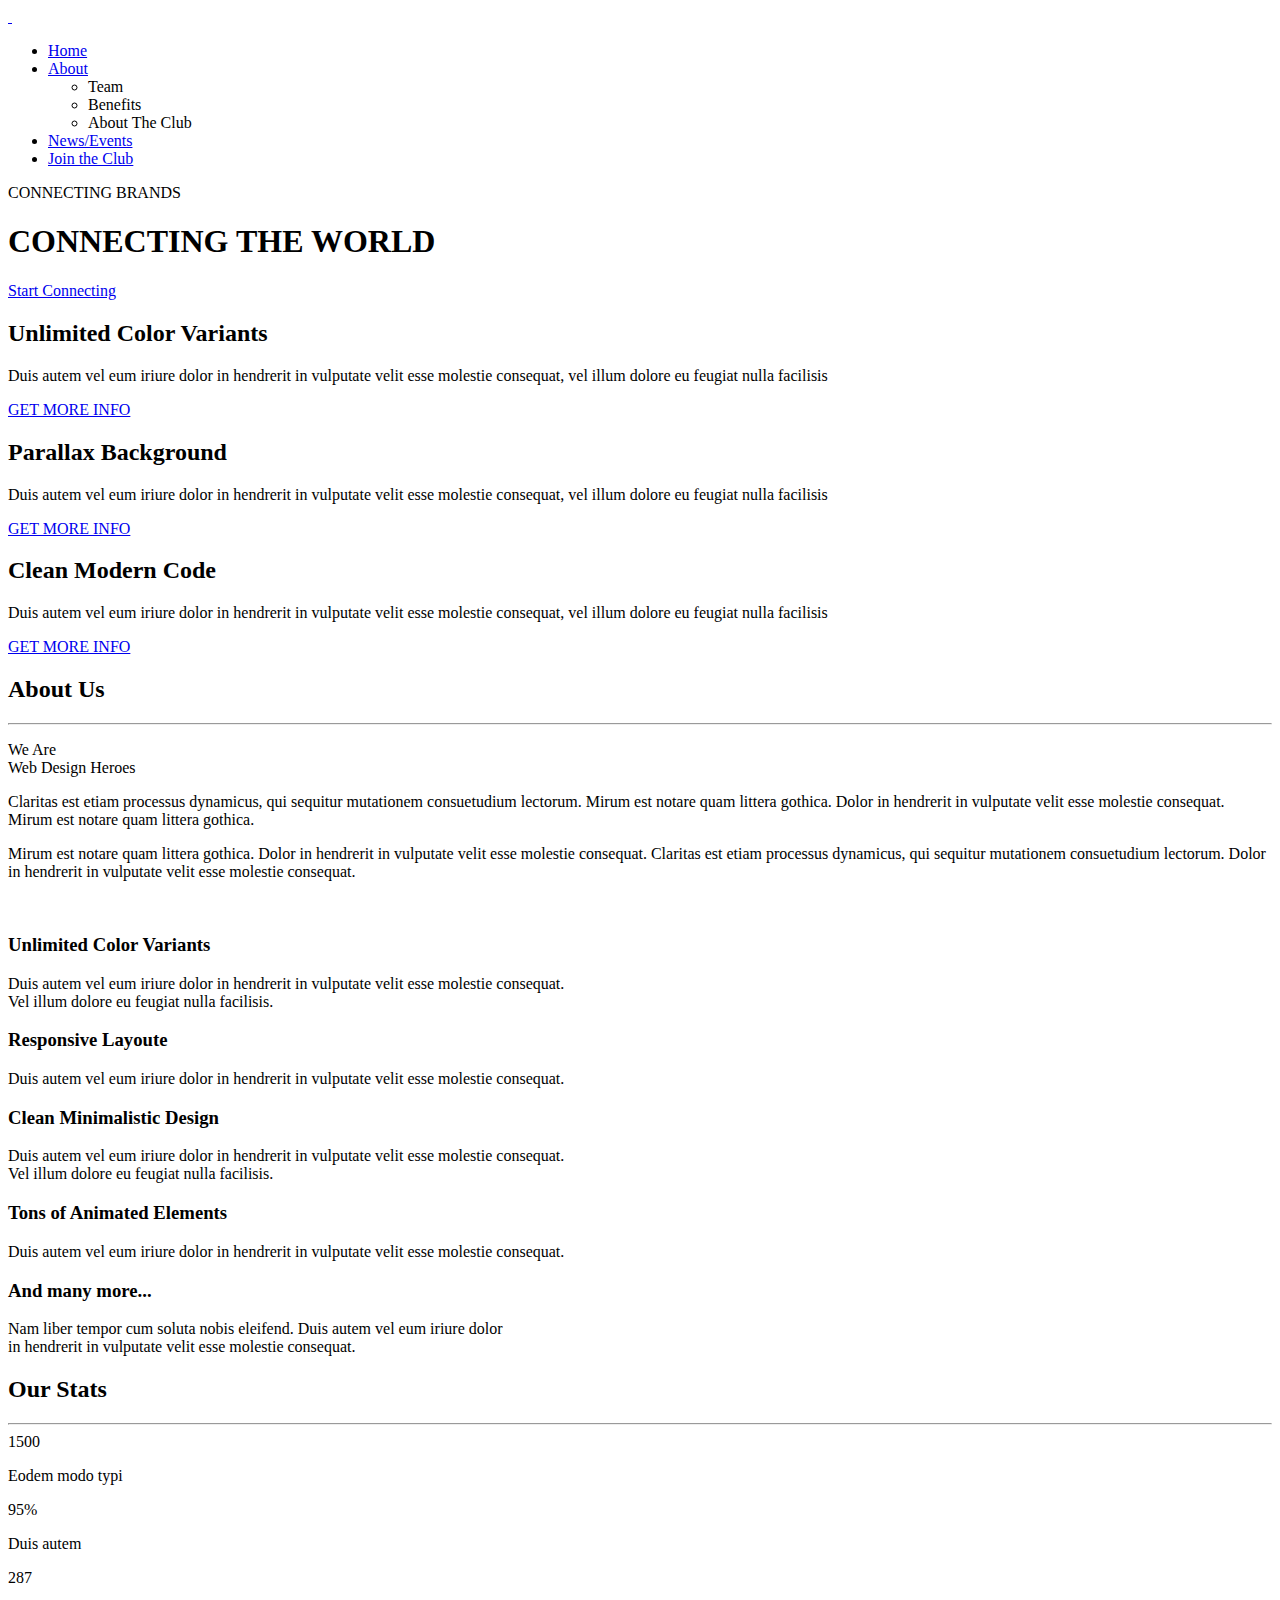
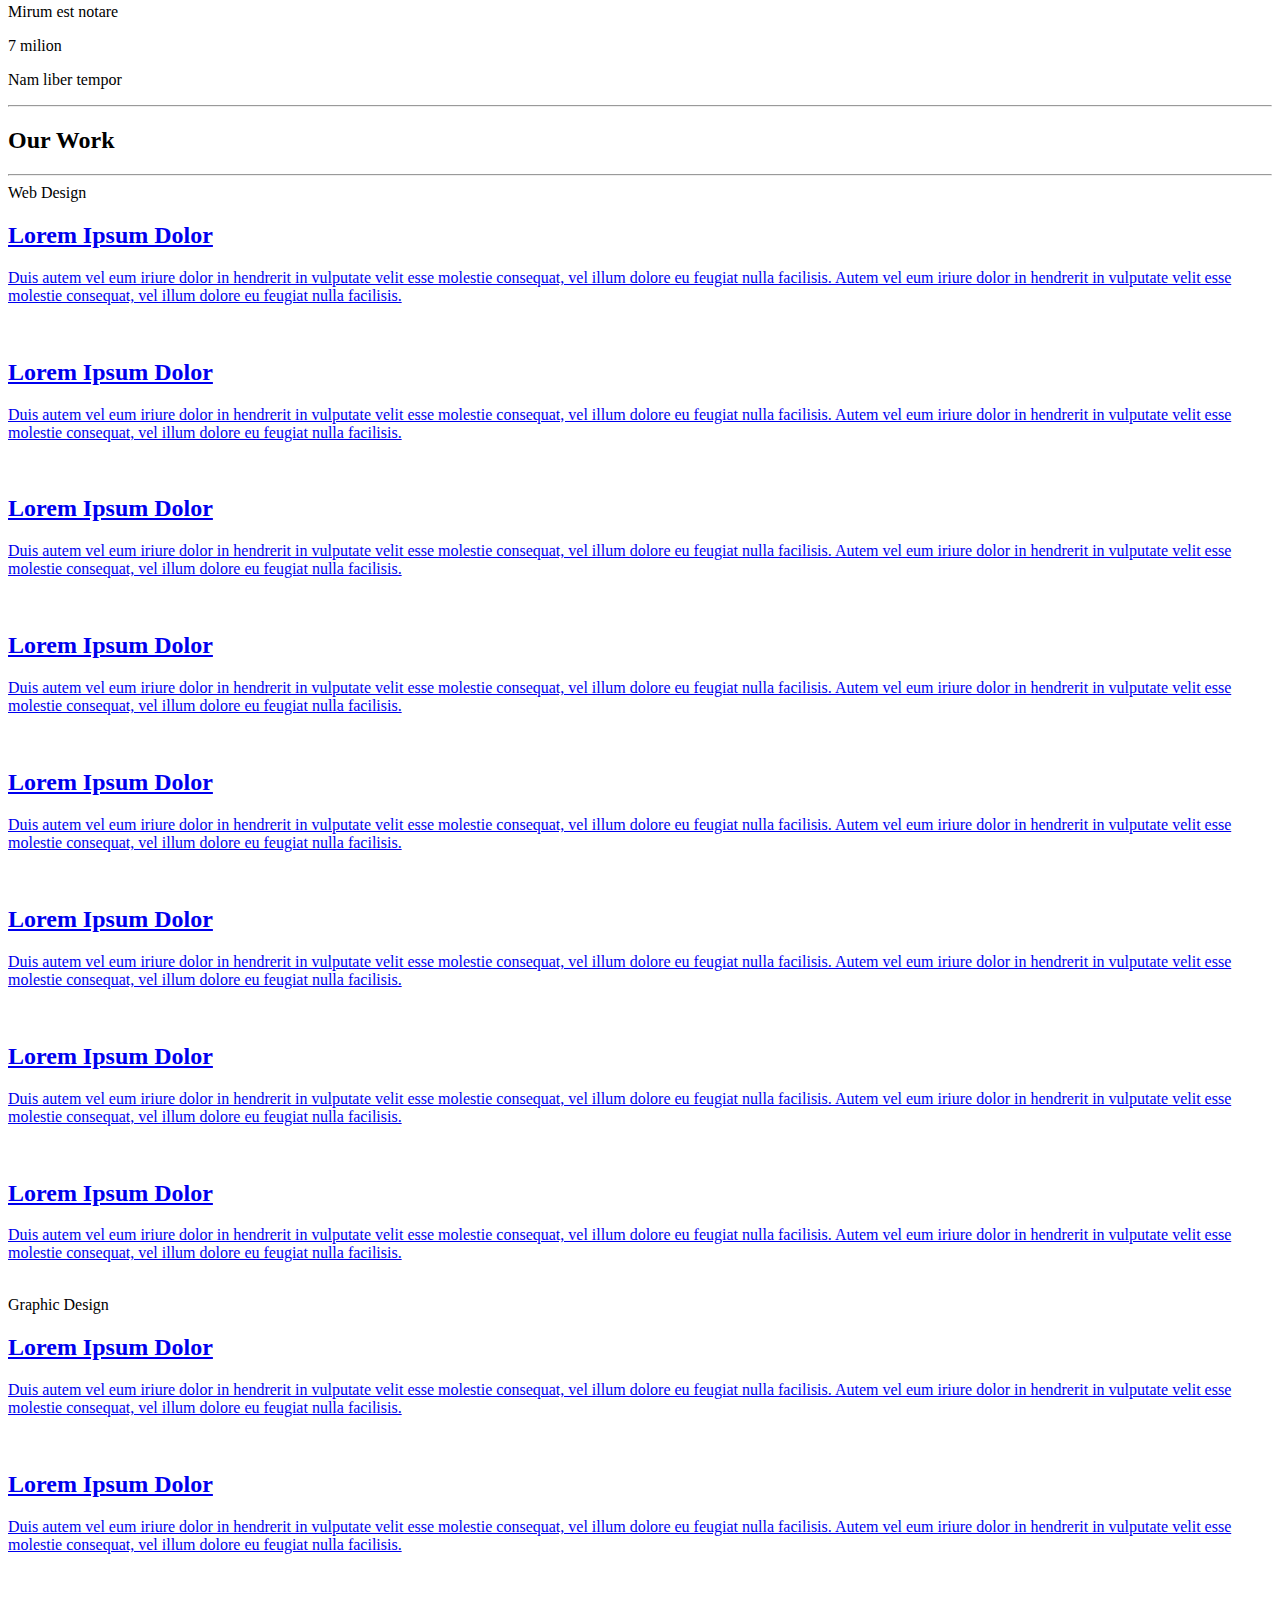
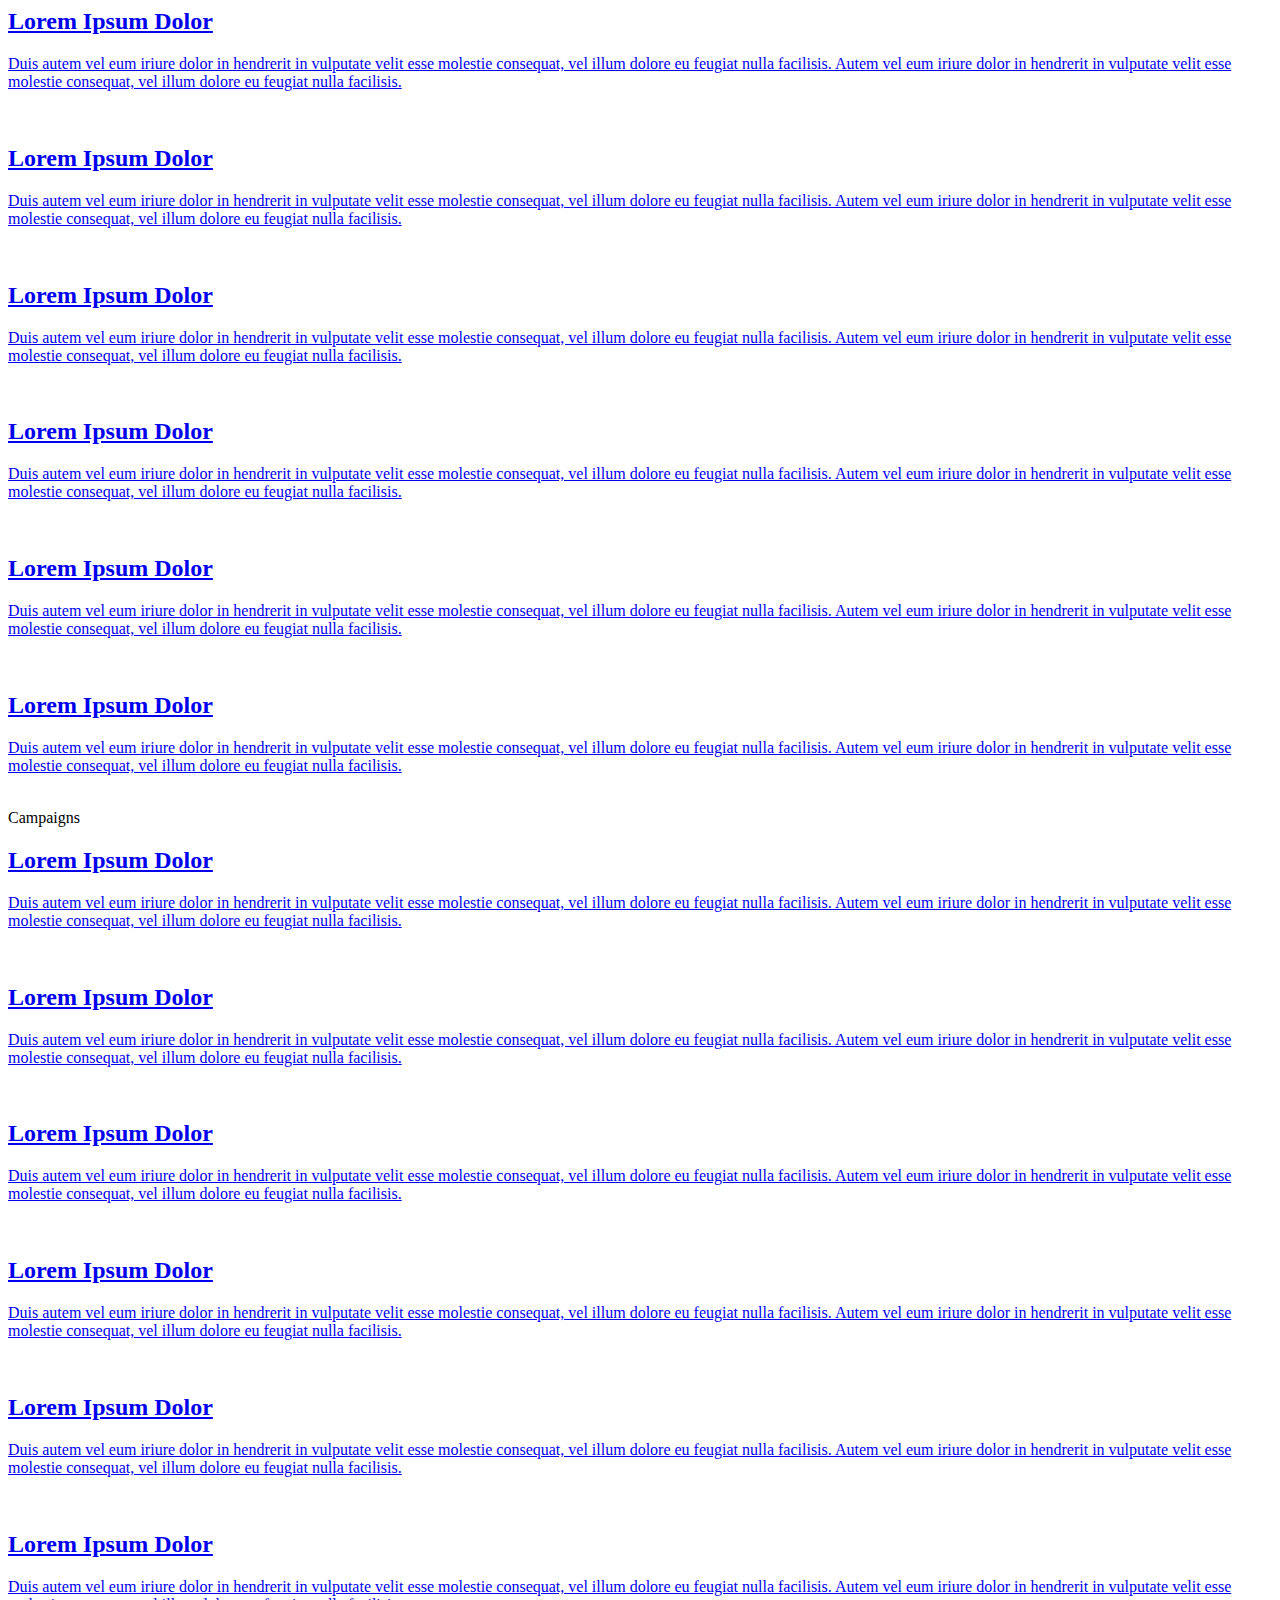
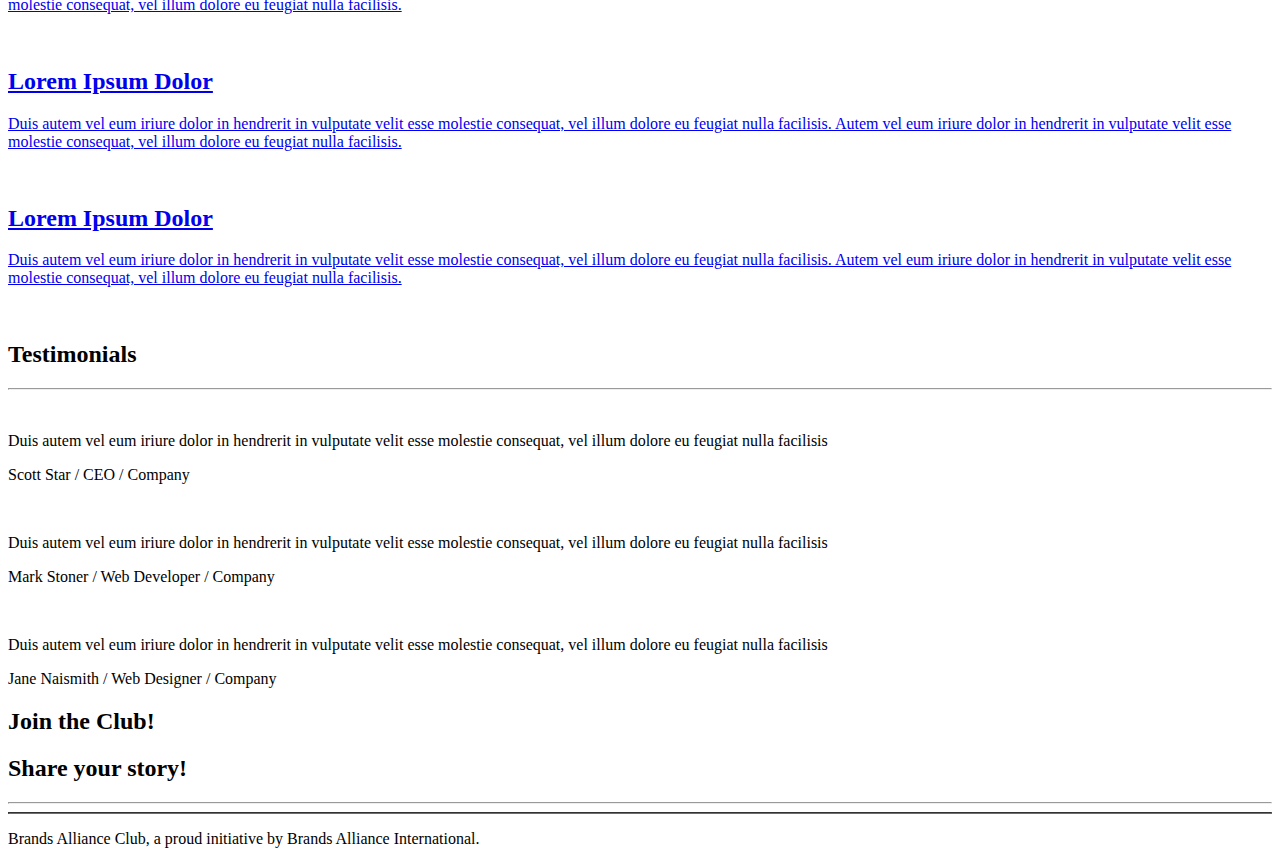
==== index.html @ 63548507 "Update title name in index.html" ====
<!DOCTYPE html>
<html lang="en-US">
  <head>
    <meta charset="UTF-8">
    <meta name="viewport" content="width=device-width, initial-scale=1.0" />
    <title>Brands Alliance Club</title>
    <link rel="stylesheet" href="css/components.css">
    <link rel="stylesheet" href="css/icons.css">
    <link rel="stylesheet" href="css/responsee.css">
    <link rel="stylesheet" href="owl-carousel/owl.carousel.css">
    <link rel="stylesheet" href="owl-carousel/owl.theme.css">     
    <link rel="stylesheet" href="css/template-style.css">
    <link href='https://fonts.googleapis.com/css?family=Playfair+Display&subset=latin,latin-ext' rel='stylesheet' type='text/css'>
    <link href='https://fonts.googleapis.com/css?family=Open+Sans:400,300,700,800&subset=latin,latin-ext' rel='stylesheet' type='text/css'>
    <script type="text/javascript" src="js/jquery-1.8.3.min.js"></script>
    <script type="text/javascript" src="js/jquery-ui.min.js"></script>      
  </head>
  
  <body class="size-1140">
    <!-- HEADER -->
    <header role="banner" class="position-absolute">    
      <!-- Top Navigation -->
      <nav class="background-transparent background-transparent-hightlight full-width sticky">
        <div class="s-12 l-2">
          <a href="index.html" class="logo">
            <!-- Logo White Version -->
            <img class="logo-white" src="img/logo.png" alt="">
            <!-- Logo Dark Version -->
            <img class="logo-dark" src="img/logo-dark.png" alt="">
          </a>
        </div>
        <div class="top-nav s-12 l-10">
          <p class="nav-text"></p>
          <ul class="right chevron">
            <li><a href="index.html">Home</a></li>
            <li><a href="about.html">About</a>
              <ul>
                <li><a>Team</a></li>
                <li><a>Benefits</a></li>
                <li><a>About The Club</a></li>
              </ul>
            </li>
            <li><a href="gallery.html">News/Events</a></li>
            <li><a href="index.html#my-footer">Join the Club</a></li>
          </ul>
        </div>
      </nav>
    </header>
    
    <!-- MAIN -->
    <main role="main">    
      <!-- Main Header -->
      <article> 
        <header class="section background-dark text-center">
          <div class="margin-top-bottom-80">
            <!-- Title -->
            <div class="s-12 m-12 l-3 center"><p class="text-center text-white text-size-14 margin-bottom-10">CONNECTING BRANDS</p></div>
            <h1 class="text-white margin-bottom-30 text-size-60 text-m-size-30 text-line-height-1">CONNECTING THE WORLD</h1>
            <div class="line">
              <div class="s-12 m-12 l-3 center">
                <a class="button button-white-stroke s-12" href="/">Start Connecting</a>
              </div>       
            </div>  
          </div>
        </header>
      </article>
      
      <!-- Section 1 -->
      <section class="section-small-padding background-white text-center"> 
        <div class="line">
          <div class="margin">
            <div class="s-12 m-12 l-4 margin-m-bottom">
              <div class="padding-2x block-bordered">
                <i class="icon-sli-shield icon3x text-dark center margin-bottom-30"></i>
                <h2 class="text-thin">Unlimited Color Variants</h2>
                <p class="margin-bottom-30">Duis autem vel eum iriure dolor in hendrerit in vulputate velit esse molestie consequat, vel illum dolore eu feugiat nulla facilisis</p>
                <a class="button button-dark-stroke text-size-12" href="/">GET MORE INFO</a>
              </div>
            </div>
            <div class="s-12 m-12 l-4 margin-m-bottom">
              <div class="padding-2x block-bordered">
                <i class="icon-sli-umbrella icon3x text-dark center margin-bottom-30"></i>
                <h2 class="text-thin">Parallax Background</h2>
                <p class="margin-bottom-30">Duis autem vel eum iriure dolor in hendrerit in vulputate velit esse molestie consequat, vel illum dolore eu feugiat nulla facilisis</p>
                <a class="button button-dark-stroke text-size-12" href="/">GET MORE INFO</a>
              </div>
            </div>
            <div class="s-12 m-12 l-4 margin-m-bottom">
              <div class="padding-2x block-bordered">
                <i class="icon-sli-home icon3x text-dark center margin-bottom-30"></i>
                <h2 class="text-thin">Clean Modern Code</h2>
                <p class="margin-bottom-30">Duis autem vel eum iriure dolor in hendrerit in vulputate velit esse molestie consequat, vel illum dolore eu feugiat nulla facilisis</p>
                <a class="button button-dark-stroke text-size-12" href="/">GET MORE INFO</a>
              </div>
            </div>
          </div>
        </div>
      </section>
      
      <!-- Section 1 -->
      <section class="section">
        <div class="line">
          <h2 class="text-size-50 text-center">About Us</h2>
          <hr class="break-small background-primary break-center">
        </div>
        <div class="line">
          <div class="margin">  
            <div class="s-12 m-12 l-2">
              <p class="h1 text-size-30 margin-m-bottom-30 text-primary text-line-height-1 text-right">We Are<br> Web Design Heroes</p>
            </div>
            <div class="s-12 m-12 l-5">
              <p class="text-size-14 margin-m-bottom-30 text-dark">Claritas est etiam processus dynamicus, qui sequitur mutationem consuetudium lectorum. Mirum est notare quam littera gothica. Dolor in hendrerit in vulputate velit esse molestie consequat. Mirum est notare quam littera gothica. </p>
            </div>
            <div class="s-12 m-12 l-5">
              <p class="text-size-14 text-dark">Mirum est notare quam littera gothica. Dolor in hendrerit in vulputate velit esse molestie consequat. Claritas est etiam processus dynamicus, qui sequitur mutationem consuetudium lectorum. Dolor in hendrerit in vulputate velit esse molestie consequat.</p>
            </div>
          </div>
        </div>    
      </section>
      
      <!-- Section 2 -->
      <section class="full-width">
        <div class="s-12 m-12 l-6">  
          <img src="img/img-12.jpg" alt="">
        </div>
        <div class="s-12 m-12 l-6">
          <div class="padding-2x">
            <div class="line">
              <div class="float-left">
                <i class="icon-sli-drop icon3x text-dark"></i>
              </div>
              <div class="margin-left-60 margin-bottom-30">
                <h3 class="text-size-25 margin-bottom-0">Unlimited Color Variants</h3>
                <p class="text-dark">Duis autem vel eum iriure dolor in hendrerit in vulputate velit esse molestie consequat.<br> Vel illum dolore eu feugiat nulla facilisis.</p>            
              </div>
            </div>
            
            <div class="line">
              <div class="float-left">
                <i class="icon-sli-screen-smartphone icon3x text-dark"></i>
              </div>
              <div class="margin-left-60 margin-bottom-30">
                <h3 class="text-size-25 margin-bottom-0">Responsive Layoute</h3>
                <p class="text-dark">Duis autem vel eum iriure dolor in hendrerit in vulputate velit esse molestie consequat.</p>            
              </div>
            </div>
            
            <div class="line">
              <div class="float-left">
                <i class="icon-sli-heart icon3x text-dark"></i>
              </div>
              <div class="margin-left-60 margin-bottom-30">
                <h3 class="text-size-25 margin-bottom-0">Clean Minimalistic Design</h3>
                <p>Duis autem vel eum iriure dolor in hendrerit in vulputate velit esse molestie consequat.<br> Vel illum dolore eu feugiat nulla facilisis.</p>            
              </div>
            </div>
            
            <div class="line">
              <div class="float-left">
                <i class="icon-sli-chart icon3x text-dark"></i>
              </div>
              <div class="margin-left-60 margin-bottom-30">
                <h3 class="text-size-25 margin-bottom-0">Tons of Animated Elements</h3>
                <p>Duis autem vel eum iriure dolor in hendrerit in vulputate velit esse molestie consequat.</p>            
              </div>
            </div>
            
            <div class="line">
              <div class="float-left">
                <i class="icon-sli-globe-alt icon3x text-dark"></i>
              </div>
              <div class="margin-left-60">
                <h3 class="text-size-25 margin-bottom-0">And many more...</h3>
                <p class="text-dark">Nam liber tempor cum soluta nobis eleifend. Duis autem vel eum iriure dolor<br> in hendrerit in vulputate velit esse molestie consequat.</p>            
              </div>
            </div> 
          </div>
        </div>
      </section>
      
      <!-- Section 3 -->
      <section class="section background-white" >  
        <div class="line">
          <h2 class="text-size-50 text-center">Our Stats</h2>
          <hr class="break-small background-primary break-center">
          <div class="margin margin-top-bottom-50">
            <div class="s-12 m-12 l-3">
              <div class="block">
                <div class="count-to">
                  <span class="timer h1 text-size-50">1500</span>
                  <p class="h1 text-size-20 margin-top-10 text-dark text-thin">Eodem modo typi</p> 
                </div>
              </div>
            </div>
            <div class="s-12 m-12 l-3">
              <div class="block">
                <div class="count-to">
                  <span class="timer h1 text-size-50">95%</span>
                  <p class="h1 text-size-20 margin-top-10 text-dark text-thin">Duis autem</p> 
                </div>
              </div>
            </div>
            <div class="s-12 m-12 l-3">
              <div class="block">
                <div class="count-to">
                  <span class="timer h1 text-size-50">287</span>
                  <p class="h1 text-size-20 margin-top-10 text-dark text-thin">Mirum est notare</p> 
                </div>
              </div>
            </div>
            <div class="s-12 m-12 l-3">
              <div class="block">
                <div class="count-to">
                  <span class="timer h1 text-size-50">7 milion</span>
                  <p class="h1 text-size-20 margin-top-10 text-dark text-thin">Nam liber tempor</p> 
                </div>
              </div>
            </div> 
          </div>
        </div>
      </section>
      
      <hr class="break margin-top-bottom-0">
      
      <!-- Section 4 -->
      <section class="section-top-padding full-width">
        <h2 class="text-size-50 text-center">Our Work</h2>
        <hr class="break-small background-primary break-center"> 
        <div class="tabs background-primary-hightlight">
            <div class="tab-item tab-active">
              <a class="tab-label active-btn">Web Design</a>
              <div class="tab-content lightbox-gallery">
                <div class="s-12 m-6 l-3">
                  <a class="image-with-hover-overlay image-hover-zoom" href="#">
                    <div class="image-hover-overlay background-primary"> 
                      <div class="image-hover-overlay-content text-center padding-2x">
                        <h2 class="text-thin">Lorem Ipsum Dolor</h2> 
                        <p>Duis autem vel eum iriure dolor in hendrerit in vulputate velit esse molestie consequat, vel illum dolore eu feugiat nulla facilisis. Autem vel eum iriure dolor in hendrerit in vulputate velit esse molestie consequat, vel illum dolore eu feugiat nulla facilisis.</p> 
                      </div> 
                    </div> 
                    <img src="img/portfolio/thumb-02.jpg" alt="" title="Portfolio Image 1" />
                  </a>	
                </div>
                <div class="s-12 m-6 l-3">
                  <a class="image-with-hover-overlay image-hover-zoom" href="#">
                    <div class="image-hover-overlay background-primary"> 
                      <div class="image-hover-overlay-content text-center padding-2x">
                        <h2 class="text-thin">Lorem Ipsum Dolor</h2> 
                        <p>Duis autem vel eum iriure dolor in hendrerit in vulputate velit esse molestie consequat, vel illum dolore eu feugiat nulla facilisis. Autem vel eum iriure dolor in hendrerit in vulputate velit esse molestie consequat, vel illum dolore eu feugiat nulla facilisis.</p> 
                      </div> 
                    </div> 
                    <img src="img/portfolio/thumb-09.jpg" alt="" title="Portfolio Image 2" />
                  </a>	
                </div>
                <div class="s-12 m-6 l-3">
                  <a class="image-with-hover-overlay image-hover-zoom" href="#">
                    <div class="image-hover-overlay background-primary"> 
                      <div class="image-hover-overlay-content text-center padding-2x">
                        <h2 class="text-thin">Lorem Ipsum Dolor</h2> 
                        <p>Duis autem vel eum iriure dolor in hendrerit in vulputate velit esse molestie consequat, vel illum dolore eu feugiat nulla facilisis. Autem vel eum iriure dolor in hendrerit in vulputate velit esse molestie consequat, vel illum dolore eu feugiat nulla facilisis.</p> 
                      </div> 
                    </div> 
                    <img src="img/portfolio/thumb-08.jpg" alt="" title="Portfolio Image 3" />
                  </a>	
                </div>
                <div class="s-12 m-6 l-3">
                  <a class="image-with-hover-overlay image-hover-zoom" href="#">
                    <div class="image-hover-overlay background-primary"> 
                      <div class="image-hover-overlay-content text-center padding-2x">
                        <h2 class="text-thin">Lorem Ipsum Dolor</h2> 
                        <p>Duis autem vel eum iriure dolor in hendrerit in vulputate velit esse molestie consequat, vel illum dolore eu feugiat nulla facilisis. Autem vel eum iriure dolor in hendrerit in vulputate velit esse molestie consequat, vel illum dolore eu feugiat nulla facilisis.</p> 
                      </div> 
                    </div> 
                    <img src="img/portfolio/thumb-05.jpg" alt="" title="Portfolio Image 4" />
                  </a>	
                </div>
                <div class="s-12 m-6 l-3">
                  <a class="image-with-hover-overlay image-hover-zoom" href="#">
                    <div class="image-hover-overlay background-primary"> 
                      <div class="image-hover-overlay-content text-center padding-2x">
                        <h2 class="text-thin">Lorem Ipsum Dolor</h2> 
                        <p>Duis autem vel eum iriure dolor in hendrerit in vulputate velit esse molestie consequat, vel illum dolore eu feugiat nulla facilisis. Autem vel eum iriure dolor in hendrerit in vulputate velit esse molestie consequat, vel illum dolore eu feugiat nulla facilisis.</p> 
                      </div> 
                    </div> 
                    <img src="img/portfolio/thumb-06.jpg" alt="" title="Portfolio Image 5" />
                  </a>	
                </div>
                <div class="s-12 m-6 l-3">
                  <a class="image-with-hover-overlay image-hover-zoom" href="#">
                    <div class="image-hover-overlay background-primary"> 
                      <div class="image-hover-overlay-content text-center padding-2x">
                        <h2 class="text-thin">Lorem Ipsum Dolor</h2> 
                        <p>Duis autem vel eum iriure dolor in hendrerit in vulputate velit esse molestie consequat, vel illum dolore eu feugiat nulla facilisis. Autem vel eum iriure dolor in hendrerit in vulputate velit esse molestie consequat, vel illum dolore eu feugiat nulla facilisis.</p> 
                      </div> 
                    </div> 
                    <img src="img/portfolio/thumb-11.jpg" alt="" title="Portfolio Image 6" />
                  </a>	
                </div>
                <div class="s-12 m-6 l-3">
                  <a class="image-with-hover-overlay image-hover-zoom" href="#">
                    <div class="image-hover-overlay background-primary"> 
                      <div class="image-hover-overlay-content text-center padding-2x">
                        <h2 class="text-thin">Lorem Ipsum Dolor</h2> 
                        <p>Duis autem vel eum iriure dolor in hendrerit in vulputate velit esse molestie consequat, vel illum dolore eu feugiat nulla facilisis. Autem vel eum iriure dolor in hendrerit in vulputate velit esse molestie consequat, vel illum dolore eu feugiat nulla facilisis.</p> 
                      </div> 
                    </div> 
                    <img src="img/portfolio/thumb-12.jpg" alt="" title="Portfolio Image 7" />
                  </a>	
                </div>
                <div class="s-12 m-6 l-3">
                  <a class="image-with-hover-overlay image-hover-zoom" href="#">
                    <div class="image-hover-overlay background-primary"> 
                      <div class="image-hover-overlay-content text-center padding-2x">
                        <h2 class="text-thin">Lorem Ipsum Dolor</h2> 
                        <p>Duis autem vel eum iriure dolor in hendrerit in vulputate velit esse molestie consequat, vel illum dolore eu feugiat nulla facilisis. Autem vel eum iriure dolor in hendrerit in vulputate velit esse molestie consequat, vel illum dolore eu feugiat nulla facilisis.</p> 
                      </div> 
                    </div> 
                    <img src="img/portfolio/thumb-07.jpg" alt="" title="Portfolio Image 8" />
                  </a>	
                </div>
              </div>  
            </div>
            <div class="tab-item">
              <a class="tab-label">Graphic Design</a>
              <div class="tab-content lightbox-gallery">
                <div class="s-12 m-6 l-3">
                  <a class="image-with-hover-overlay image-hover-zoom" href="#">
                    <div class="image-hover-overlay background-primary"> 
                      <div class="image-hover-overlay-content text-center padding-2x">
                        <h2 class="text-thin">Lorem Ipsum Dolor</h2> 
                        <p>Duis autem vel eum iriure dolor in hendrerit in vulputate velit esse molestie consequat, vel illum dolore eu feugiat nulla facilisis. Autem vel eum iriure dolor in hendrerit in vulputate velit esse molestie consequat, vel illum dolore eu feugiat nulla facilisis.</p> 
                      </div> 
                    </div> 
                    <img src="img/portfolio/thumb-04.jpg" alt="" title="Portfolio Image 1" />
                  </a>	
                </div>
                <div class="s-12 m-6 l-3">
                  <a class="image-with-hover-overlay image-hover-zoom" href="#">
                    <div class="image-hover-overlay background-primary"> 
                      <div class="image-hover-overlay-content text-center padding-2x">
                        <h2 class="text-thin">Lorem Ipsum Dolor</h2> 
                        <p>Duis autem vel eum iriure dolor in hendrerit in vulputate velit esse molestie consequat, vel illum dolore eu feugiat nulla facilisis. Autem vel eum iriure dolor in hendrerit in vulputate velit esse molestie consequat, vel illum dolore eu feugiat nulla facilisis.</p> 
                      </div> 
                    </div> 
                    <img src="img/portfolio/thumb-06.jpg" alt="" title="Portfolio Image 2" />
                  </a>	
                </div>
                <div class="s-12 m-6 l-3">
                  <a class="image-with-hover-overlay image-hover-zoom" href="#">
                    <div class="image-hover-overlay background-primary"> 
                      <div class="image-hover-overlay-content text-center padding-2x">
                        <h2 class="text-thin">Lorem Ipsum Dolor</h2> 
                        <p>Duis autem vel eum iriure dolor in hendrerit in vulputate velit esse molestie consequat, vel illum dolore eu feugiat nulla facilisis. Autem vel eum iriure dolor in hendrerit in vulputate velit esse molestie consequat, vel illum dolore eu feugiat nulla facilisis.</p> 
                      </div> 
                    </div> 
                    <img src="img/portfolio/thumb-13.jpg" alt="" title="Portfolio Image 3" />
                  </a>	
                </div>
                <div class="s-12 m-6 l-3">
                  <a class="image-with-hover-overlay image-hover-zoom" href="#">
                    <div class="image-hover-overlay background-primary"> 
                      <div class="image-hover-overlay-content text-center padding-2x">
                        <h2 class="text-thin">Lorem Ipsum Dolor</h2> 
                        <p>Duis autem vel eum iriure dolor in hendrerit in vulputate velit esse molestie consequat, vel illum dolore eu feugiat nulla facilisis. Autem vel eum iriure dolor in hendrerit in vulputate velit esse molestie consequat, vel illum dolore eu feugiat nulla facilisis.</p> 
                      </div> 
                    </div> 
                    <img src="img/portfolio/thumb-05.jpg" alt="" title="Portfolio Image 4" />
                  </a>	
                </div>
                <div class="s-12 m-6 l-3">
                  <a class="image-with-hover-overlay image-hover-zoom" href="#">
                    <div class="image-hover-overlay background-primary"> 
                      <div class="image-hover-overlay-content text-center padding-2x">
                        <h2 class="text-thin">Lorem Ipsum Dolor</h2> 
                        <p>Duis autem vel eum iriure dolor in hendrerit in vulputate velit esse molestie consequat, vel illum dolore eu feugiat nulla facilisis. Autem vel eum iriure dolor in hendrerit in vulputate velit esse molestie consequat, vel illum dolore eu feugiat nulla facilisis.</p> 
                      </div> 
                    </div> 
                    <img src="img/portfolio/thumb-12.jpg" alt="" title="Portfolio Image 5" />
                  </a>	
                </div>
                <div class="s-12 m-6 l-3">
                  <a class="image-with-hover-overlay image-hover-zoom" href="#">
                    <div class="image-hover-overlay background-primary"> 
                      <div class="image-hover-overlay-content text-center padding-2x">
                        <h2 class="text-thin">Lorem Ipsum Dolor</h2> 
                        <p>Duis autem vel eum iriure dolor in hendrerit in vulputate velit esse molestie consequat, vel illum dolore eu feugiat nulla facilisis. Autem vel eum iriure dolor in hendrerit in vulputate velit esse molestie consequat, vel illum dolore eu feugiat nulla facilisis.</p> 
                      </div> 
                    </div> 
                    <img src="img/portfolio/thumb-14.jpg" alt="" title="Portfolio Image 6" />
                  </a>	
                </div>
                <div class="s-12 m-6 l-3">
                  <a class="image-with-hover-overlay image-hover-zoom" href="#">
                    <div class="image-hover-overlay background-primary"> 
                      <div class="image-hover-overlay-content text-center padding-2x">
                        <h2 class="text-thin">Lorem Ipsum Dolor</h2> 
                        <p>Duis autem vel eum iriure dolor in hendrerit in vulputate velit esse molestie consequat, vel illum dolore eu feugiat nulla facilisis. Autem vel eum iriure dolor in hendrerit in vulputate velit esse molestie consequat, vel illum dolore eu feugiat nulla facilisis.</p> 
                      </div> 
                    </div> 
                    <img src="img/portfolio/thumb-07.jpg" alt="" title="Portfolio Image 7" />
                  </a>	
                </div>
                <div class="s-12 m-6 l-3">
                  <a class="image-with-hover-overlay image-hover-zoom" href="#">
                    <div class="image-hover-overlay background-primary"> 
                      <div class="image-hover-overlay-content text-center padding-2x">
                        <h2 class="text-thin">Lorem Ipsum Dolor</h2> 
                        <p>Duis autem vel eum iriure dolor in hendrerit in vulputate velit esse molestie consequat, vel illum dolore eu feugiat nulla facilisis. Autem vel eum iriure dolor in hendrerit in vulputate velit esse molestie consequat, vel illum dolore eu feugiat nulla facilisis.</p> 
                      </div> 
                    </div> 
                    <img src="img/portfolio/thumb-10.jpg" alt="" title="Portfolio Image 8" />
                  </a>	
                </div>
              </div>  
            </div>
            <div class="tab-item">
              <a class="tab-label">Campaigns</a>
              <div class="tab-content lightbox-gallery">
                <div class="s-12 m-6 l-3">
                  <a class="image-with-hover-overlay image-hover-zoom" href="#">
                    <div class="image-hover-overlay background-primary"> 
                      <div class="image-hover-overlay-content text-center padding-2x">
                        <h2 class="text-thin">Lorem Ipsum Dolor</h2> 
                        <p>Duis autem vel eum iriure dolor in hendrerit in vulputate velit esse molestie consequat, vel illum dolore eu feugiat nulla facilisis. Autem vel eum iriure dolor in hendrerit in vulputate velit esse molestie consequat, vel illum dolore eu feugiat nulla facilisis.</p> 
                      </div> 
                    </div> 
                    <img src="img/portfolio/thumb-03.jpg" alt="" title="Portfolio Image 9" />
                  </a>	
                </div>
                <div class="s-12 m-6 l-3">
                  <a class="image-with-hover-overlay image-hover-zoom" href="#">
                    <div class="image-hover-overlay background-primary"> 
                      <div class="image-hover-overlay-content text-center padding-2x">
                        <h2 class="text-thin">Lorem Ipsum Dolor</h2> 
                        <p>Duis autem vel eum iriure dolor in hendrerit in vulputate velit esse molestie consequat, vel illum dolore eu feugiat nulla facilisis. Autem vel eum iriure dolor in hendrerit in vulputate velit esse molestie consequat, vel illum dolore eu feugiat nulla facilisis.</p> 
                      </div> 
                    </div> 
                    <img src="img/portfolio/thumb-01.jpg" alt="" title="Portfolio Image 10" />
                  </a>	
                </div>
                <div class="s-12 m-6 l-3">
                  <a class="image-with-hover-overlay image-hover-zoom" href="#">
                    <div class="image-hover-overlay background-primary"> 
                      <div class="image-hover-overlay-content text-center padding-2x">
                        <h2 class="text-thin">Lorem Ipsum Dolor</h2> 
                        <p>Duis autem vel eum iriure dolor in hendrerit in vulputate velit esse molestie consequat, vel illum dolore eu feugiat nulla facilisis. Autem vel eum iriure dolor in hendrerit in vulputate velit esse molestie consequat, vel illum dolore eu feugiat nulla facilisis.</p> 
                      </div> 
                    </div> 
                    <img src="img/portfolio/thumb-09.jpg" alt="" title="Portfolio Image 11" />
                  </a>	
                </div>
                <div class="s-12 m-6 l-3">
                  <a class="image-with-hover-overlay image-hover-zoom" href="#">
                    <div class="image-hover-overlay background-primary"> 
                      <div class="image-hover-overlay-content text-center padding-2x">
                        <h2 class="text-thin">Lorem Ipsum Dolor</h2> 
                        <p>Duis autem vel eum iriure dolor in hendrerit in vulputate velit esse molestie consequat, vel illum dolore eu feugiat nulla facilisis. Autem vel eum iriure dolor in hendrerit in vulputate velit esse molestie consequat, vel illum dolore eu feugiat nulla facilisis.</p> 
                      </div> 
                    </div> 
                    <img src="img/portfolio/thumb-14.jpg" alt="" title="Portfolio Image 12" />
                  </a>	
                </div>
                <div class="s-12 m-6 l-3">
                  <a class="image-with-hover-overlay image-hover-zoom" href="#">
                    <div class="image-hover-overlay background-primary"> 
                      <div class="image-hover-overlay-content text-center padding-2x">
                        <h2 class="text-thin">Lorem Ipsum Dolor</h2> 
                        <p>Duis autem vel eum iriure dolor in hendrerit in vulputate velit esse molestie consequat, vel illum dolore eu feugiat nulla facilisis. Autem vel eum iriure dolor in hendrerit in vulputate velit esse molestie consequat, vel illum dolore eu feugiat nulla facilisis.</p> 
                      </div> 
                    </div> 
                    <img src="img/portfolio/thumb-07.jpg" alt="" title="Portfolio Image 13" />
                  </a>	
                </div>
                <div class="s-12 m-6 l-3">
                  <a class="image-with-hover-overlay image-hover-zoom" href="#">
                    <div class="image-hover-overlay background-primary"> 
                      <div class="image-hover-overlay-content text-center padding-2x">
                        <h2 class="text-thin">Lorem Ipsum Dolor</h2> 
                        <p>Duis autem vel eum iriure dolor in hendrerit in vulputate velit esse molestie consequat, vel illum dolore eu feugiat nulla facilisis. Autem vel eum iriure dolor in hendrerit in vulputate velit esse molestie consequat, vel illum dolore eu feugiat nulla facilisis.</p> 
                      </div> 
                    </div> 
                    <img src="img/portfolio/thumb-13.jpg" alt="" title="Portfolio Image 14" />
                  </a>	
                </div>
                <div class="s-12 m-6 l-3">
                  <a class="image-with-hover-overlay image-hover-zoom" href="#">
                    <div class="image-hover-overlay background-primary"> 
                      <div class="image-hover-overlay-content text-center padding-2x">
                        <h2 class="text-thin">Lorem Ipsum Dolor</h2> 
                        <p>Duis autem vel eum iriure dolor in hendrerit in vulputate velit esse molestie consequat, vel illum dolore eu feugiat nulla facilisis. Autem vel eum iriure dolor in hendrerit in vulputate velit esse molestie consequat, vel illum dolore eu feugiat nulla facilisis.</p> 
                      </div> 
                    </div> 
                    <img src="img/portfolio/thumb-11.jpg" alt="" title="Portfolio Image 15" />
                  </a>	
                </div>
                <div class="s-12 m-6 l-3">
                  <a class="image-with-hover-overlay image-hover-zoom" href="#">
                    <div class="image-hover-overlay background-primary"> 
                      <div class="image-hover-overlay-content text-center padding-2x">
                        <h2 class="text-thin">Lorem Ipsum Dolor</h2> 
                        <p>Duis autem vel eum iriure dolor in hendrerit in vulputate velit esse molestie consequat, vel illum dolore eu feugiat nulla facilisis. Autem vel eum iriure dolor in hendrerit in vulputate velit esse molestie consequat, vel illum dolore eu feugiat nulla facilisis.</p> 
                      </div> 
                    </div> 
                    <img src="img/portfolio/thumb-04.jpg" alt="" title="Portfolio Image 16" />
                  </a>	
                </div>
              </div>  
            </div>
         </div>
      </section>
      
      <!-- Section 5 -->    
      <section class="section background-white text-center">
        <div class="line">
          <h2 class="text-size-50 text-center">Testimonials</h2>
          <hr class="break-small background-primary break-center">
          <div class="carousel-default owl-carousel carousel-wide-arrows">
            <div class="item">
              <div class="s-12 m-12 l-7 center text-center">
                <img class="image-testimonial-small" src="img/testimonials-04.png" alt="">
                <p class="h1 margin-bottom text-size-20">Duis autem vel eum iriure dolor in hendrerit in vulputate velit esse molestie consequat, vel illum dolore eu feugiat nulla facilisis</p>
                <p class="h1 text-size-16">Scott Star / CEO / Company</p>
              </div>
            </div>
            <div class="item"> 
              <div class="s-12 m-12 l-7 center text-center">
                <img class="image-testimonial-small" src="img/testimonials-05.png" alt="">
                <p class="h1 margin-bottom text-size-20">Duis autem vel eum iriure dolor in hendrerit in vulputate velit esse molestie consequat, vel illum dolore eu feugiat nulla facilisis</p>
                <p class="h1 text-size-16">Mark Stoner / Web Developer / Company</h5>
              </div>
            </div>
            <div class="item">
              <div class="s-12 m-12 l-7 center text-center">
                <img class="image-testimonial-small" src="img/testimonials-06.png" alt="">
                <p class="h1 margin-bottom text-size-20">Duis autem vel eum iriure dolor in hendrerit in vulputate velit esse molestie consequat, vel illum dolore eu feugiat nulla facilisis</p>
                <p class="h1 text-size-16">Jane Naismith / Web Designer / Company</p>
              </div>
            </div>
          </div>
        </div>
      </section>
    </main>
    
    <!-- FOOTER -->
    <footer id="my-footer">
      
      <!-- Main Footer -->
      <section class="section background-dark full-width text-center">
        <div class="line">
          <h2 class="text-size-50 text-center">Join the Club!</h2>
          <h2 class="text-size-25 text-thin text-primary text-center">Share your story!</h2>
          <hr class="break-small background-primary break-center">
        </div>
      </section>
      <hr class="break margin-top-bottom-0" style="border-color: rgba(0, 38, 51, 0.80);">
      
      <!-- Bottom Footer -->
      <section class="padding background-dark full-width">
        <div class="s-12 l-6">
          <p class="text-size-20">Brands Alliance Club, a proud initiative by Brands Alliance International.</p>
        </div>
        <div class="s-12 l-6">
          <a class="right icon-facebook icon2x icon-padding" href="http://www.facebook.com" title="Like us on Facebook!"></a>
          <a class="right icon-twitter icon2x icon-padding" href="http://www.twitter.com" title="Follow us on Twitter!"></a>
          <a class="right icon-instagram icon2x icon-padding" href="http://www.instagram.com" title="Find us on Instagram!"></a>
        </div>
      </section>
    </footer>
    <script type="text/javascript" src="js/responsee.js"></script>
    <script type="text/javascript" src="owl-carousel/owl.carousel.js"></script>
    <script type="text/javascript" src="js/template-scripts.js"></script>
  </body>
</html>
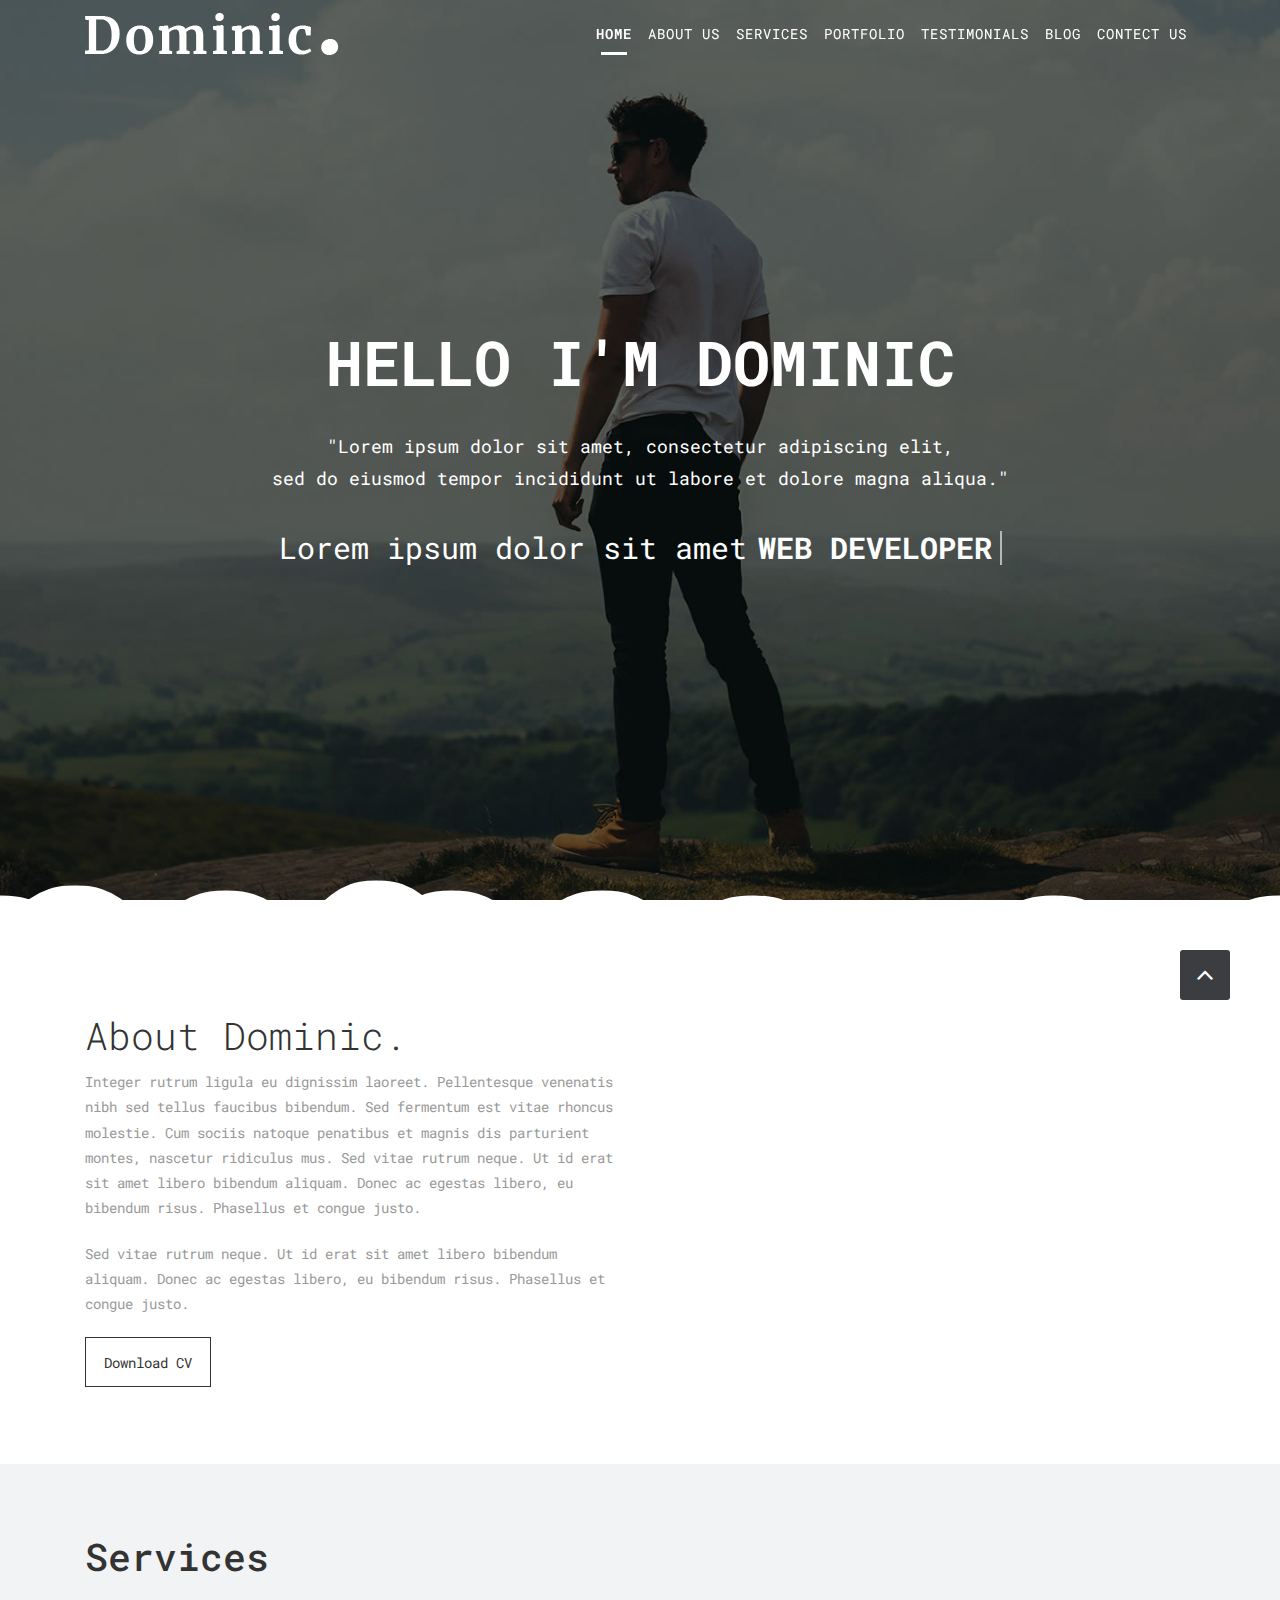
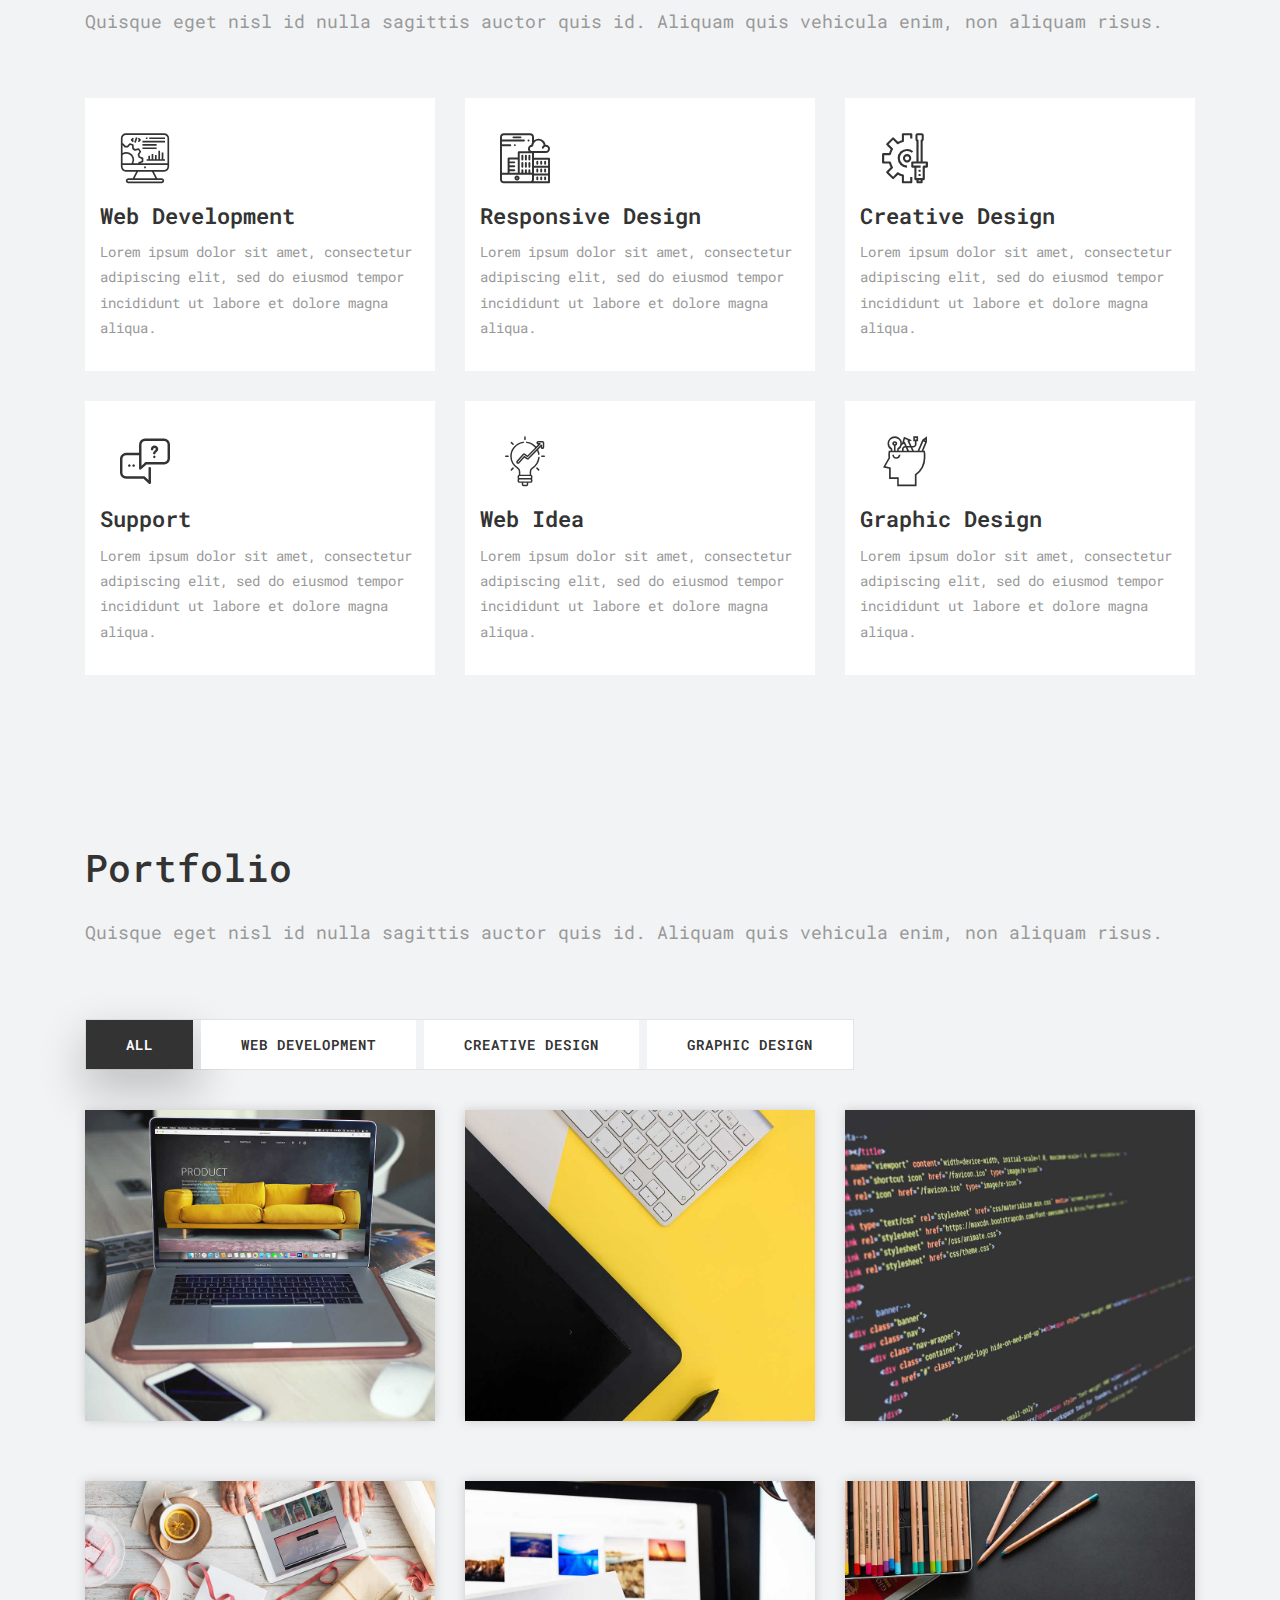
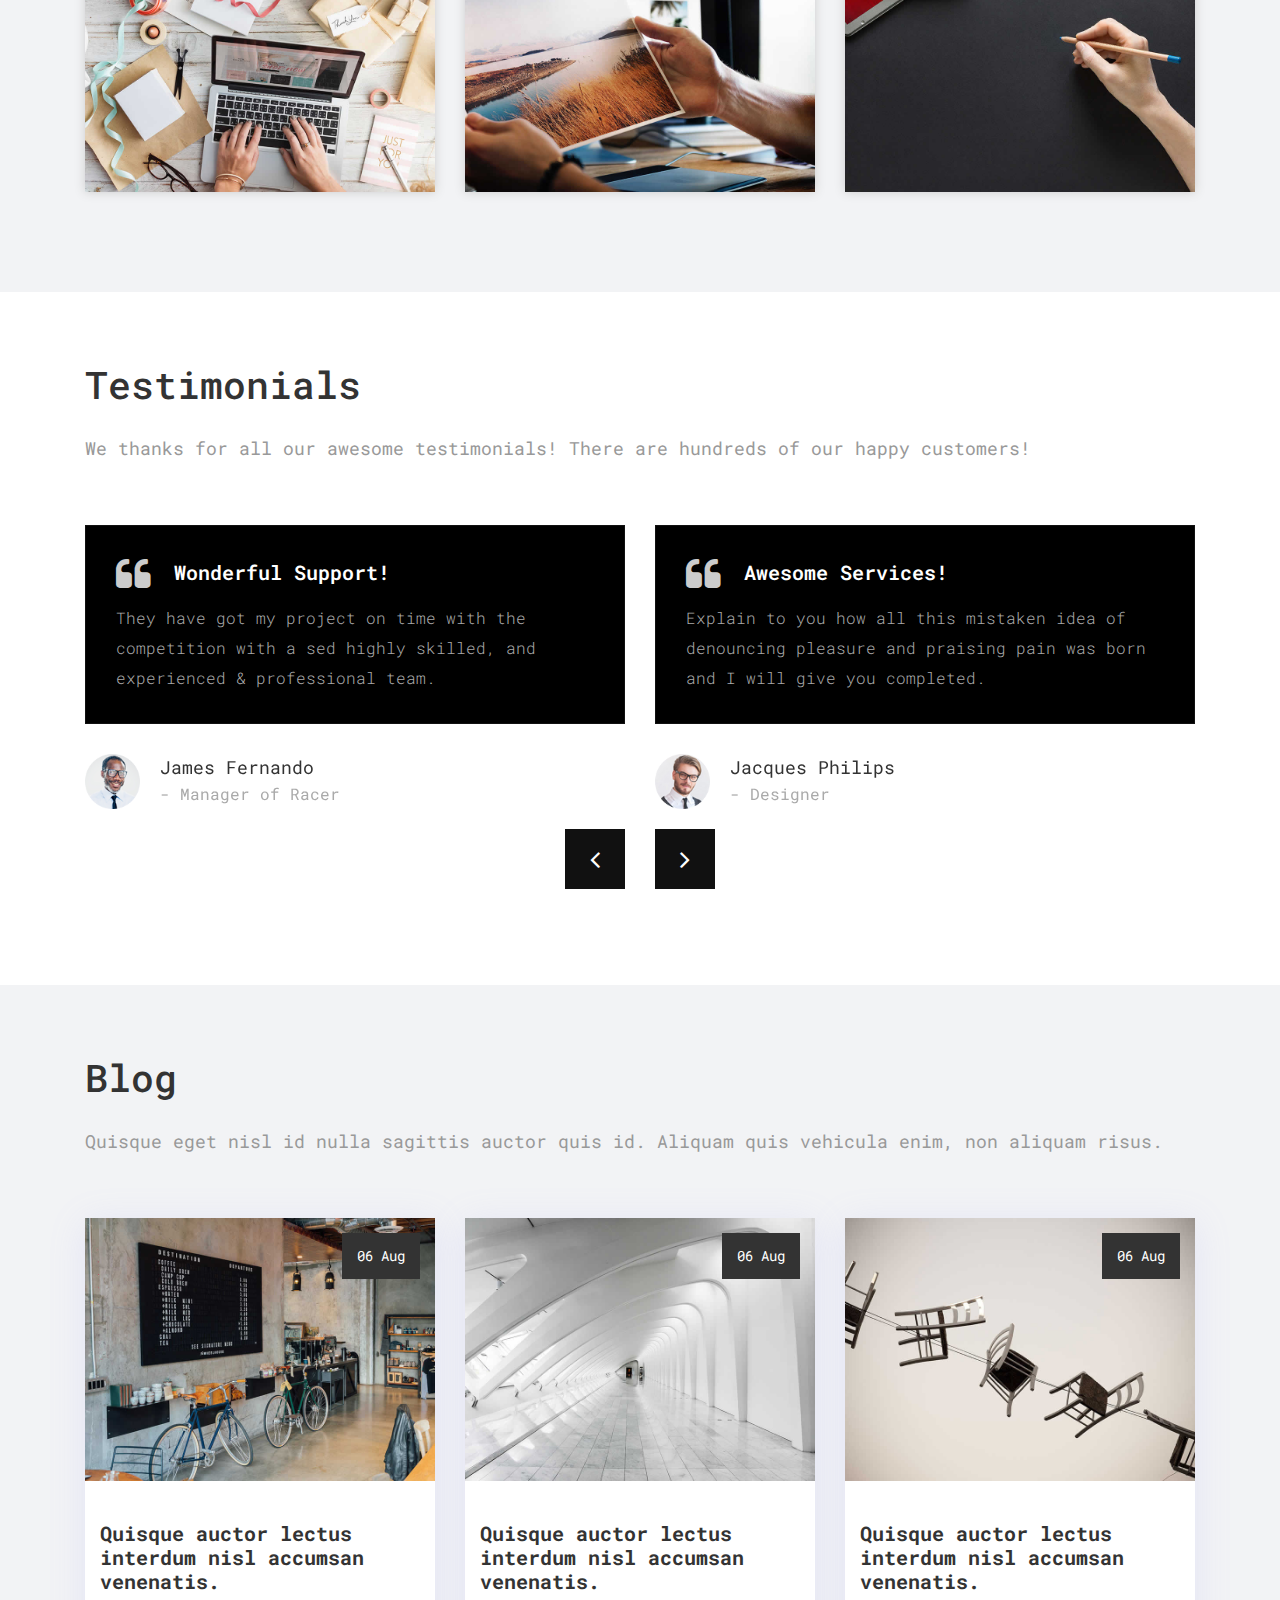
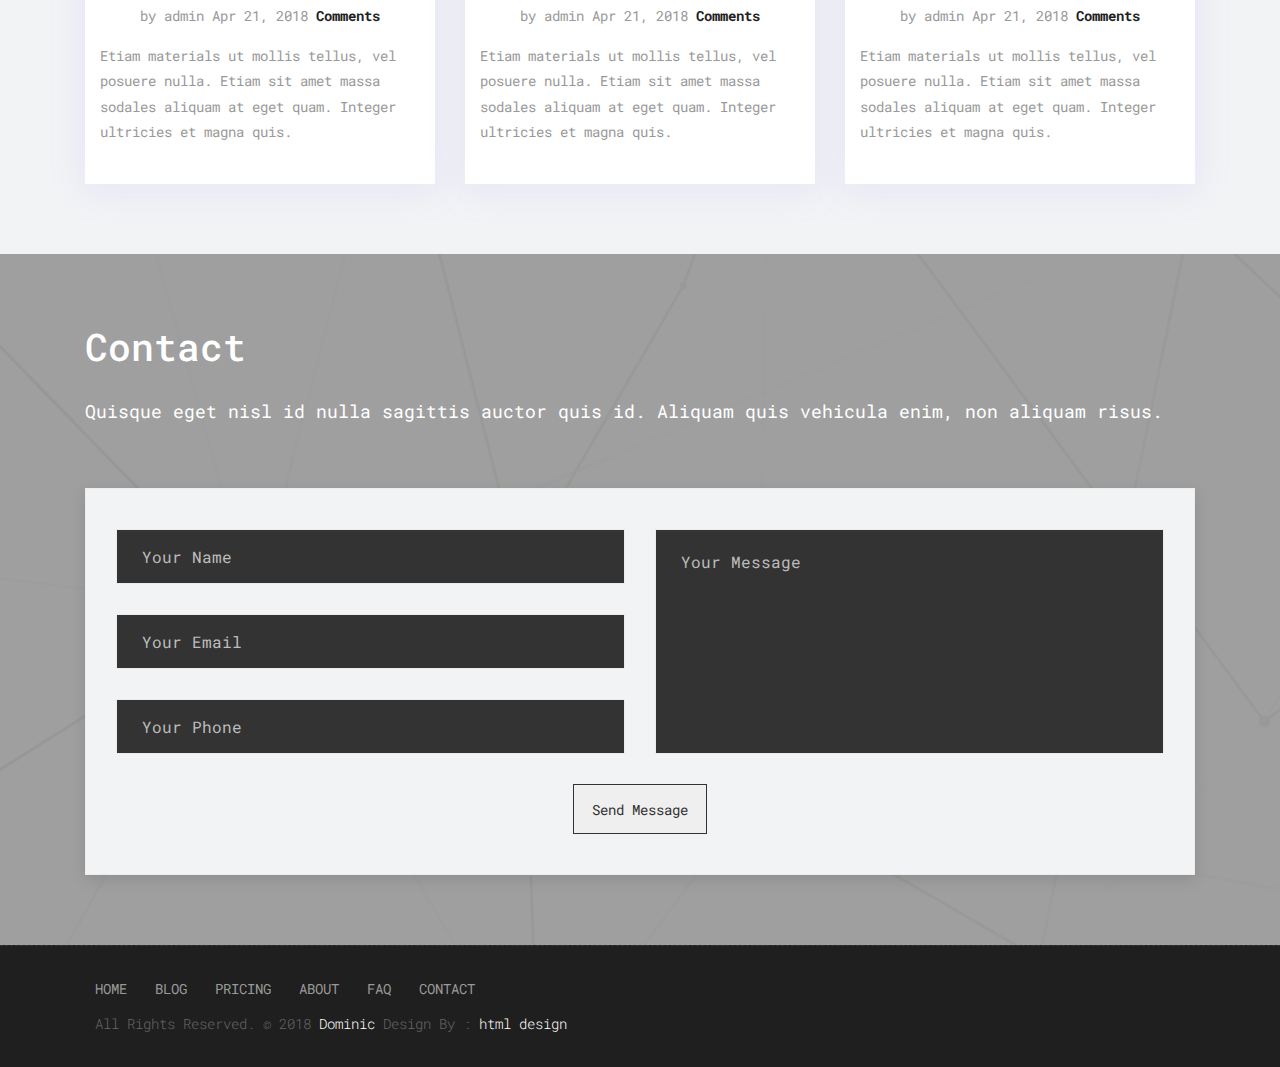
==== commit 254559e3: "New theme" ====
--- a/index.html
+++ b/index.html
@@ -1,573 +1,537 @@
-<!DOCTYPE html>
-<html lang="en-US">
-  <head>
-    <meta charset="UTF-8">
-    <meta name="viewport" content="width=device-width, initial-scale=1.0" />
-    <title>Brands Alliance Club</title>
-    <link rel="stylesheet" href="css/components.css">
-    <link rel="stylesheet" href="css/icons.css">
-    <link rel="stylesheet" href="css/responsee.css">
-    <link rel="stylesheet" href="owl-carousel/owl.carousel.css">
-    <link rel="stylesheet" href="owl-carousel/owl.theme.css">     
-    <link rel="stylesheet" href="css/template-style.css">
-    <link href='https://fonts.googleapis.com/css?family=Playfair+Display&subset=latin,latin-ext' rel='stylesheet' type='text/css'>
-    <link href='https://fonts.googleapis.com/css?family=Open+Sans:400,300,700,800&subset=latin,latin-ext' rel='stylesheet' type='text/css'>
-    <script type="text/javascript" src="js/jquery-1.8.3.min.js"></script>
-    <script type="text/javascript" src="js/jquery-ui.min.js"></script>      
-  </head>
-  
-  <body class="size-1140">
-    <!-- HEADER -->
-    <header role="banner" class="position-absolute">    
-      <!-- Top Navigation -->
-      <nav class="background-transparent background-transparent-hightlight full-width sticky">
-        <div class="s-12 l-2">
-          <a href="index.html" class="logo">
-            <!-- Logo White Version -->
-            <img class="logo-white" src="img/logo.png" alt="">
-            <!-- Logo Dark Version -->
-            <img class="logo-dark" src="img/logo-dark.png" alt="">
-          </a>
-        </div>
-        <div class="top-nav s-12 l-10">
-          <p class="nav-text"></p>
-          <ul class="right chevron">
-            <li><a href="index.html">Home</a></li>
-            <li><a href="about.html">About</a>
-              <ul>
-                <li><a>Team</a></li>
-                <li><a>Benefits</a></li>
-                <li><a>About The Club</a></li>
-              </ul>
-            </li>
-            <li><a href="gallery.html">News/Events</a></li>
-            <li><a href="index.html#my-footer">Join the Club</a></li>
-          </ul>
-        </div>
-      </nav>
-    </header>
-    
-    <!-- MAIN -->
-    <main role="main">    
-      <!-- Main Header -->
-      <article> 
-        <header class="section background-dark text-center">
-          <div class="margin-top-bottom-80">
-            <!-- Title -->
-            <div class="s-12 m-12 l-3 center"><p class="text-center text-white text-size-14 margin-bottom-10">CONNECTING BRANDS</p></div>
-            <h1 class="text-white margin-bottom-30 text-size-60 text-m-size-30 text-line-height-1">CONNECTING THE WORLD</h1>
-            <div class="line">
-              <div class="s-12 m-12 l-3 center">
-                <a class="button button-white-stroke s-12" href="/">Start Connecting</a>
-              </div>       
-            </div>  
-          </div>
-        </header>
-      </article>
-      
-      <!-- Section 1 -->
-      <section class="section-small-padding background-white text-center"> 
-        <div class="line">
-          <div class="margin">
-            <div class="s-12 m-12 l-4 margin-m-bottom">
-              <div class="padding-2x block-bordered">
-                <i class="icon-sli-shield icon3x text-dark center margin-bottom-30"></i>
-                <h2 class="text-thin">Unlimited Color Variants</h2>
-                <p class="margin-bottom-30">Duis autem vel eum iriure dolor in hendrerit in vulputate velit esse molestie consequat, vel illum dolore eu feugiat nulla facilisis</p>
-                <a class="button button-dark-stroke text-size-12" href="/">GET MORE INFO</a>
-              </div>
-            </div>
-            <div class="s-12 m-12 l-4 margin-m-bottom">
-              <div class="padding-2x block-bordered">
-                <i class="icon-sli-umbrella icon3x text-dark center margin-bottom-30"></i>
-                <h2 class="text-thin">Parallax Background</h2>
-                <p class="margin-bottom-30">Duis autem vel eum iriure dolor in hendrerit in vulputate velit esse molestie consequat, vel illum dolore eu feugiat nulla facilisis</p>
-                <a class="button button-dark-stroke text-size-12" href="/">GET MORE INFO</a>
-              </div>
-            </div>
-            <div class="s-12 m-12 l-4 margin-m-bottom">
-              <div class="padding-2x block-bordered">
-                <i class="icon-sli-home icon3x text-dark center margin-bottom-30"></i>
-                <h2 class="text-thin">Clean Modern Code</h2>
-                <p class="margin-bottom-30">Duis autem vel eum iriure dolor in hendrerit in vulputate velit esse molestie consequat, vel illum dolore eu feugiat nulla facilisis</p>
-                <a class="button button-dark-stroke text-size-12" href="/">GET MORE INFO</a>
-              </div>
-            </div>
-          </div>
-        </div>
-      </section>
-      
-      <!-- Section 1 -->
-      <section class="section">
-        <div class="line">
-          <h2 class="text-size-50 text-center">About Us</h2>
-          <hr class="break-small background-primary break-center">
-        </div>
-        <div class="line">
-          <div class="margin">  
-            <div class="s-12 m-12 l-2">
-              <p class="h1 text-size-30 margin-m-bottom-30 text-primary text-line-height-1 text-right">We Are<br> Web Design Heroes</p>
-            </div>
-            <div class="s-12 m-12 l-5">
-              <p class="text-size-14 margin-m-bottom-30 text-dark">Claritas est etiam processus dynamicus, qui sequitur mutationem consuetudium lectorum. Mirum est notare quam littera gothica. Dolor in hendrerit in vulputate velit esse molestie consequat. Mirum est notare quam littera gothica. </p>
-            </div>
-            <div class="s-12 m-12 l-5">
-              <p class="text-size-14 text-dark">Mirum est notare quam littera gothica. Dolor in hendrerit in vulputate velit esse molestie consequat. Claritas est etiam processus dynamicus, qui sequitur mutationem consuetudium lectorum. Dolor in hendrerit in vulputate velit esse molestie consequat.</p>
-            </div>
-          </div>
-        </div>    
-      </section>
-      
-      <!-- Section 2 -->
-      <section class="full-width">
-        <div class="s-12 m-12 l-6">  
-          <img src="img/img-12.jpg" alt="">
-        </div>
-        <div class="s-12 m-12 l-6">
-          <div class="padding-2x">
-            <div class="line">
-              <div class="float-left">
-                <i class="icon-sli-drop icon3x text-dark"></i>
-              </div>
-              <div class="margin-left-60 margin-bottom-30">
-                <h3 class="text-size-25 margin-bottom-0">Unlimited Color Variants</h3>
-                <p class="text-dark">Duis autem vel eum iriure dolor in hendrerit in vulputate velit esse molestie consequat.<br> Vel illum dolore eu feugiat nulla facilisis.</p>            
-              </div>
-            </div>
-            
-            <div class="line">
-              <div class="float-left">
-                <i class="icon-sli-screen-smartphone icon3x text-dark"></i>
-              </div>
-              <div class="margin-left-60 margin-bottom-30">
-                <h3 class="text-size-25 margin-bottom-0">Responsive Layoute</h3>
-                <p class="text-dark">Duis autem vel eum iriure dolor in hendrerit in vulputate velit esse molestie consequat.</p>            
-              </div>
-            </div>
-            
-            <div class="line">
-              <div class="float-left">
-                <i class="icon-sli-heart icon3x text-dark"></i>
-              </div>
-              <div class="margin-left-60 margin-bottom-30">
-                <h3 class="text-size-25 margin-bottom-0">Clean Minimalistic Design</h3>
-                <p>Duis autem vel eum iriure dolor in hendrerit in vulputate velit esse molestie consequat.<br> Vel illum dolore eu feugiat nulla facilisis.</p>            
-              </div>
-            </div>
-            
-            <div class="line">
-              <div class="float-left">
-                <i class="icon-sli-chart icon3x text-dark"></i>
-              </div>
-              <div class="margin-left-60 margin-bottom-30">
-                <h3 class="text-size-25 margin-bottom-0">Tons of Animated Elements</h3>
-                <p>Duis autem vel eum iriure dolor in hendrerit in vulputate velit esse molestie consequat.</p>            
-              </div>
-            </div>
-            
-            <div class="line">
-              <div class="float-left">
-                <i class="icon-sli-globe-alt icon3x text-dark"></i>
-              </div>
-              <div class="margin-left-60">
-                <h3 class="text-size-25 margin-bottom-0">And many more...</h3>
-                <p class="text-dark">Nam liber tempor cum soluta nobis eleifend. Duis autem vel eum iriure dolor<br> in hendrerit in vulputate velit esse molestie consequat.</p>            
-              </div>
-            </div> 
-          </div>
-        </div>
-      </section>
-      
-      <!-- Section 3 -->
-      <section class="section background-white" >  
-        <div class="line">
-          <h2 class="text-size-50 text-center">Our Stats</h2>
-          <hr class="break-small background-primary break-center">
-          <div class="margin margin-top-bottom-50">
-            <div class="s-12 m-12 l-3">
-              <div class="block">
-                <div class="count-to">
-                  <span class="timer h1 text-size-50">1500</span>
-                  <p class="h1 text-size-20 margin-top-10 text-dark text-thin">Eodem modo typi</p> 
-                </div>
-              </div>
-            </div>
-            <div class="s-12 m-12 l-3">
-              <div class="block">
-                <div class="count-to">
-                  <span class="timer h1 text-size-50">95%</span>
-                  <p class="h1 text-size-20 margin-top-10 text-dark text-thin">Duis autem</p> 
-                </div>
-              </div>
-            </div>
-            <div class="s-12 m-12 l-3">
-              <div class="block">
-                <div class="count-to">
-                  <span class="timer h1 text-size-50">287</span>
-                  <p class="h1 text-size-20 margin-top-10 text-dark text-thin">Mirum est notare</p> 
-                </div>
-              </div>
-            </div>
-            <div class="s-12 m-12 l-3">
-              <div class="block">
-                <div class="count-to">
-                  <span class="timer h1 text-size-50">7 milion</span>
-                  <p class="h1 text-size-20 margin-top-10 text-dark text-thin">Nam liber tempor</p> 
-                </div>
-              </div>
-            </div> 
-          </div>
-        </div>
-      </section>
-      
-      <hr class="break margin-top-bottom-0">
-      
-      <!-- Section 4 -->
-      <section class="section-top-padding full-width">
-        <h2 class="text-size-50 text-center">Our Work</h2>
-        <hr class="break-small background-primary break-center"> 
-        <div class="tabs background-primary-hightlight">
-            <div class="tab-item tab-active">
-              <a class="tab-label active-btn">Web Design</a>
-              <div class="tab-content lightbox-gallery">
-                <div class="s-12 m-6 l-3">
-                  <a class="image-with-hover-overlay image-hover-zoom" href="#">
-                    <div class="image-hover-overlay background-primary"> 
-                      <div class="image-hover-overlay-content text-center padding-2x">
-                        <h2 class="text-thin">Lorem Ipsum Dolor</h2> 
-                        <p>Duis autem vel eum iriure dolor in hendrerit in vulputate velit esse molestie consequat, vel illum dolore eu feugiat nulla facilisis. Autem vel eum iriure dolor in hendrerit in vulputate velit esse molestie consequat, vel illum dolore eu feugiat nulla facilisis.</p> 
-                      </div> 
-                    </div> 
-                    <img src="img/portfolio/thumb-02.jpg" alt="" title="Portfolio Image 1" />
-                  </a>	
-                </div>
-                <div class="s-12 m-6 l-3">
-                  <a class="image-with-hover-overlay image-hover-zoom" href="#">
-                    <div class="image-hover-overlay background-primary"> 
-                      <div class="image-hover-overlay-content text-center padding-2x">
-                        <h2 class="text-thin">Lorem Ipsum Dolor</h2> 
-                        <p>Duis autem vel eum iriure dolor in hendrerit in vulputate velit esse molestie consequat, vel illum dolore eu feugiat nulla facilisis. Autem vel eum iriure dolor in hendrerit in vulputate velit esse molestie consequat, vel illum dolore eu feugiat nulla facilisis.</p> 
-                      </div> 
-                    </div> 
-                    <img src="img/portfolio/thumb-09.jpg" alt="" title="Portfolio Image 2" />
-                  </a>	
-                </div>
-                <div class="s-12 m-6 l-3">
-                  <a class="image-with-hover-overlay image-hover-zoom" href="#">
-                    <div class="image-hover-overlay background-primary"> 
-                      <div class="image-hover-overlay-content text-center padding-2x">
-                        <h2 class="text-thin">Lorem Ipsum Dolor</h2> 
-                        <p>Duis autem vel eum iriure dolor in hendrerit in vulputate velit esse molestie consequat, vel illum dolore eu feugiat nulla facilisis. Autem vel eum iriure dolor in hendrerit in vulputate velit esse molestie consequat, vel illum dolore eu feugiat nulla facilisis.</p> 
-                      </div> 
-                    </div> 
-                    <img src="img/portfolio/thumb-08.jpg" alt="" title="Portfolio Image 3" />
-                  </a>	
-                </div>
-                <div class="s-12 m-6 l-3">
-                  <a class="image-with-hover-overlay image-hover-zoom" href="#">
-                    <div class="image-hover-overlay background-primary"> 
-                      <div class="image-hover-overlay-content text-center padding-2x">
-                        <h2 class="text-thin">Lorem Ipsum Dolor</h2> 
-                        <p>Duis autem vel eum iriure dolor in hendrerit in vulputate velit esse molestie consequat, vel illum dolore eu feugiat nulla facilisis. Autem vel eum iriure dolor in hendrerit in vulputate velit esse molestie consequat, vel illum dolore eu feugiat nulla facilisis.</p> 
-                      </div> 
-                    </div> 
-                    <img src="img/portfolio/thumb-05.jpg" alt="" title="Portfolio Image 4" />
-                  </a>	
-                </div>
-                <div class="s-12 m-6 l-3">
-                  <a class="image-with-hover-overlay image-hover-zoom" href="#">
-                    <div class="image-hover-overlay background-primary"> 
-                      <div class="image-hover-overlay-content text-center padding-2x">
-                        <h2 class="text-thin">Lorem Ipsum Dolor</h2> 
-                        <p>Duis autem vel eum iriure dolor in hendrerit in vulputate velit esse molestie consequat, vel illum dolore eu feugiat nulla facilisis. Autem vel eum iriure dolor in hendrerit in vulputate velit esse molestie consequat, vel illum dolore eu feugiat nulla facilisis.</p> 
-                      </div> 
-                    </div> 
-                    <img src="img/portfolio/thumb-06.jpg" alt="" title="Portfolio Image 5" />
-                  </a>	
-                </div>
-                <div class="s-12 m-6 l-3">
-                  <a class="image-with-hover-overlay image-hover-zoom" href="#">
-                    <div class="image-hover-overlay background-primary"> 
-                      <div class="image-hover-overlay-content text-center padding-2x">
-                        <h2 class="text-thin">Lorem Ipsum Dolor</h2> 
-                        <p>Duis autem vel eum iriure dolor in hendrerit in vulputate velit esse molestie consequat, vel illum dolore eu feugiat nulla facilisis. Autem vel eum iriure dolor in hendrerit in vulputate velit esse molestie consequat, vel illum dolore eu feugiat nulla facilisis.</p> 
-                      </div> 
-                    </div> 
-                    <img src="img/portfolio/thumb-11.jpg" alt="" title="Portfolio Image 6" />
-                  </a>	
-                </div>
-                <div class="s-12 m-6 l-3">
-                  <a class="image-with-hover-overlay image-hover-zoom" href="#">
-                    <div class="image-hover-overlay background-primary"> 
-                      <div class="image-hover-overlay-content text-center padding-2x">
-                        <h2 class="text-thin">Lorem Ipsum Dolor</h2> 
-                        <p>Duis autem vel eum iriure dolor in hendrerit in vulputate velit esse molestie consequat, vel illum dolore eu feugiat nulla facilisis. Autem vel eum iriure dolor in hendrerit in vulputate velit esse molestie consequat, vel illum dolore eu feugiat nulla facilisis.</p> 
-                      </div> 
-                    </div> 
-                    <img src="img/portfolio/thumb-12.jpg" alt="" title="Portfolio Image 7" />
-                  </a>	
-                </div>
-                <div class="s-12 m-6 l-3">
-                  <a class="image-with-hover-overlay image-hover-zoom" href="#">
-                    <div class="image-hover-overlay background-primary"> 
-                      <div class="image-hover-overlay-content text-center padding-2x">
-                        <h2 class="text-thin">Lorem Ipsum Dolor</h2> 
-                        <p>Duis autem vel eum iriure dolor in hendrerit in vulputate velit esse molestie consequat, vel illum dolore eu feugiat nulla facilisis. Autem vel eum iriure dolor in hendrerit in vulputate velit esse molestie consequat, vel illum dolore eu feugiat nulla facilisis.</p> 
-                      </div> 
-                    </div> 
-                    <img src="img/portfolio/thumb-07.jpg" alt="" title="Portfolio Image 8" />
-                  </a>	
-                </div>
-              </div>  
-            </div>
-            <div class="tab-item">
-              <a class="tab-label">Graphic Design</a>
-              <div class="tab-content lightbox-gallery">
-                <div class="s-12 m-6 l-3">
-                  <a class="image-with-hover-overlay image-hover-zoom" href="#">
-                    <div class="image-hover-overlay background-primary"> 
-                      <div class="image-hover-overlay-content text-center padding-2x">
-                        <h2 class="text-thin">Lorem Ipsum Dolor</h2> 
-                        <p>Duis autem vel eum iriure dolor in hendrerit in vulputate velit esse molestie consequat, vel illum dolore eu feugiat nulla facilisis. Autem vel eum iriure dolor in hendrerit in vulputate velit esse molestie consequat, vel illum dolore eu feugiat nulla facilisis.</p> 
-                      </div> 
-                    </div> 
-                    <img src="img/portfolio/thumb-04.jpg" alt="" title="Portfolio Image 1" />
-                  </a>	
-                </div>
-                <div class="s-12 m-6 l-3">
-                  <a class="image-with-hover-overlay image-hover-zoom" href="#">
-                    <div class="image-hover-overlay background-primary"> 
-                      <div class="image-hover-overlay-content text-center padding-2x">
-                        <h2 class="text-thin">Lorem Ipsum Dolor</h2> 
-                        <p>Duis autem vel eum iriure dolor in hendrerit in vulputate velit esse molestie consequat, vel illum dolore eu feugiat nulla facilisis. Autem vel eum iriure dolor in hendrerit in vulputate velit esse molestie consequat, vel illum dolore eu feugiat nulla facilisis.</p> 
-                      </div> 
-                    </div> 
-                    <img src="img/portfolio/thumb-06.jpg" alt="" title="Portfolio Image 2" />
-                  </a>	
-                </div>
-                <div class="s-12 m-6 l-3">
-                  <a class="image-with-hover-overlay image-hover-zoom" href="#">
-                    <div class="image-hover-overlay background-primary"> 
-                      <div class="image-hover-overlay-content text-center padding-2x">
-                        <h2 class="text-thin">Lorem Ipsum Dolor</h2> 
-                        <p>Duis autem vel eum iriure dolor in hendrerit in vulputate velit esse molestie consequat, vel illum dolore eu feugiat nulla facilisis. Autem vel eum iriure dolor in hendrerit in vulputate velit esse molestie consequat, vel illum dolore eu feugiat nulla facilisis.</p> 
-                      </div> 
-                    </div> 
-                    <img src="img/portfolio/thumb-13.jpg" alt="" title="Portfolio Image 3" />
-                  </a>	
-                </div>
-                <div class="s-12 m-6 l-3">
-                  <a class="image-with-hover-overlay image-hover-zoom" href="#">
-                    <div class="image-hover-overlay background-primary"> 
-                      <div class="image-hover-overlay-content text-center padding-2x">
-                        <h2 class="text-thin">Lorem Ipsum Dolor</h2> 
-                        <p>Duis autem vel eum iriure dolor in hendrerit in vulputate velit esse molestie consequat, vel illum dolore eu feugiat nulla facilisis. Autem vel eum iriure dolor in hendrerit in vulputate velit esse molestie consequat, vel illum dolore eu feugiat nulla facilisis.</p> 
-                      </div> 
-                    </div> 
-                    <img src="img/portfolio/thumb-05.jpg" alt="" title="Portfolio Image 4" />
-                  </a>	
-                </div>
-                <div class="s-12 m-6 l-3">
-                  <a class="image-with-hover-overlay image-hover-zoom" href="#">
-                    <div class="image-hover-overlay background-primary"> 
-                      <div class="image-hover-overlay-content text-center padding-2x">
-                        <h2 class="text-thin">Lorem Ipsum Dolor</h2> 
-                        <p>Duis autem vel eum iriure dolor in hendrerit in vulputate velit esse molestie consequat, vel illum dolore eu feugiat nulla facilisis. Autem vel eum iriure dolor in hendrerit in vulputate velit esse molestie consequat, vel illum dolore eu feugiat nulla facilisis.</p> 
-                      </div> 
-                    </div> 
-                    <img src="img/portfolio/thumb-12.jpg" alt="" title="Portfolio Image 5" />
-                  </a>	
-                </div>
-                <div class="s-12 m-6 l-3">
-                  <a class="image-with-hover-overlay image-hover-zoom" href="#">
-                    <div class="image-hover-overlay background-primary"> 
-                      <div class="image-hover-overlay-content text-center padding-2x">
-                        <h2 class="text-thin">Lorem Ipsum Dolor</h2> 
-                        <p>Duis autem vel eum iriure dolor in hendrerit in vulputate velit esse molestie consequat, vel illum dolore eu feugiat nulla facilisis. Autem vel eum iriure dolor in hendrerit in vulputate velit esse molestie consequat, vel illum dolore eu feugiat nulla facilisis.</p> 
-                      </div> 
-                    </div> 
-                    <img src="img/portfolio/thumb-14.jpg" alt="" title="Portfolio Image 6" />
-                  </a>	
-                </div>
-                <div class="s-12 m-6 l-3">
-                  <a class="image-with-hover-overlay image-hover-zoom" href="#">
-                    <div class="image-hover-overlay background-primary"> 
-                      <div class="image-hover-overlay-content text-center padding-2x">
-                        <h2 class="text-thin">Lorem Ipsum Dolor</h2> 
-                        <p>Duis autem vel eum iriure dolor in hendrerit in vulputate velit esse molestie consequat, vel illum dolore eu feugiat nulla facilisis. Autem vel eum iriure dolor in hendrerit in vulputate velit esse molestie consequat, vel illum dolore eu feugiat nulla facilisis.</p> 
-                      </div> 
-                    </div> 
-                    <img src="img/portfolio/thumb-07.jpg" alt="" title="Portfolio Image 7" />
-                  </a>	
-                </div>
-                <div class="s-12 m-6 l-3">
-                  <a class="image-with-hover-overlay image-hover-zoom" href="#">
-                    <div class="image-hover-overlay background-primary"> 
-                      <div class="image-hover-overlay-content text-center padding-2x">
-                        <h2 class="text-thin">Lorem Ipsum Dolor</h2> 
-                        <p>Duis autem vel eum iriure dolor in hendrerit in vulputate velit esse molestie consequat, vel illum dolore eu feugiat nulla facilisis. Autem vel eum iriure dolor in hendrerit in vulputate velit esse molestie consequat, vel illum dolore eu feugiat nulla facilisis.</p> 
-                      </div> 
-                    </div> 
-                    <img src="img/portfolio/thumb-10.jpg" alt="" title="Portfolio Image 8" />
-                  </a>	
-                </div>
-              </div>  
-            </div>
-            <div class="tab-item">
-              <a class="tab-label">Campaigns</a>
-              <div class="tab-content lightbox-gallery">
-                <div class="s-12 m-6 l-3">
-                  <a class="image-with-hover-overlay image-hover-zoom" href="#">
-                    <div class="image-hover-overlay background-primary"> 
-                      <div class="image-hover-overlay-content text-center padding-2x">
-                        <h2 class="text-thin">Lorem Ipsum Dolor</h2> 
-                        <p>Duis autem vel eum iriure dolor in hendrerit in vulputate velit esse molestie consequat, vel illum dolore eu feugiat nulla facilisis. Autem vel eum iriure dolor in hendrerit in vulputate velit esse molestie consequat, vel illum dolore eu feugiat nulla facilisis.</p> 
-                      </div> 
-                    </div> 
-                    <img src="img/portfolio/thumb-03.jpg" alt="" title="Portfolio Image 9" />
-                  </a>	
-                </div>
-                <div class="s-12 m-6 l-3">
-                  <a class="image-with-hover-overlay image-hover-zoom" href="#">
-                    <div class="image-hover-overlay background-primary"> 
-                      <div class="image-hover-overlay-content text-center padding-2x">
-                        <h2 class="text-thin">Lorem Ipsum Dolor</h2> 
-                        <p>Duis autem vel eum iriure dolor in hendrerit in vulputate velit esse molestie consequat, vel illum dolore eu feugiat nulla facilisis. Autem vel eum iriure dolor in hendrerit in vulputate velit esse molestie consequat, vel illum dolore eu feugiat nulla facilisis.</p> 
-                      </div> 
-                    </div> 
-                    <img src="img/portfolio/thumb-01.jpg" alt="" title="Portfolio Image 10" />
-                  </a>	
-                </div>
-                <div class="s-12 m-6 l-3">
-                  <a class="image-with-hover-overlay image-hover-zoom" href="#">
-                    <div class="image-hover-overlay background-primary"> 
-                      <div class="image-hover-overlay-content text-center padding-2x">
-                        <h2 class="text-thin">Lorem Ipsum Dolor</h2> 
-                        <p>Duis autem vel eum iriure dolor in hendrerit in vulputate velit esse molestie consequat, vel illum dolore eu feugiat nulla facilisis. Autem vel eum iriure dolor in hendrerit in vulputate velit esse molestie consequat, vel illum dolore eu feugiat nulla facilisis.</p> 
-                      </div> 
-                    </div> 
-                    <img src="img/portfolio/thumb-09.jpg" alt="" title="Portfolio Image 11" />
-                  </a>	
-                </div>
-                <div class="s-12 m-6 l-3">
-                  <a class="image-with-hover-overlay image-hover-zoom" href="#">
-                    <div class="image-hover-overlay background-primary"> 
-                      <div class="image-hover-overlay-content text-center padding-2x">
-                        <h2 class="text-thin">Lorem Ipsum Dolor</h2> 
-                        <p>Duis autem vel eum iriure dolor in hendrerit in vulputate velit esse molestie consequat, vel illum dolore eu feugiat nulla facilisis. Autem vel eum iriure dolor in hendrerit in vulputate velit esse molestie consequat, vel illum dolore eu feugiat nulla facilisis.</p> 
-                      </div> 
-                    </div> 
-                    <img src="img/portfolio/thumb-14.jpg" alt="" title="Portfolio Image 12" />
-                  </a>	
-                </div>
-                <div class="s-12 m-6 l-3">
-                  <a class="image-with-hover-overlay image-hover-zoom" href="#">
-                    <div class="image-hover-overlay background-primary"> 
-                      <div class="image-hover-overlay-content text-center padding-2x">
-                        <h2 class="text-thin">Lorem Ipsum Dolor</h2> 
-                        <p>Duis autem vel eum iriure dolor in hendrerit in vulputate velit esse molestie consequat, vel illum dolore eu feugiat nulla facilisis. Autem vel eum iriure dolor in hendrerit in vulputate velit esse molestie consequat, vel illum dolore eu feugiat nulla facilisis.</p> 
-                      </div> 
-                    </div> 
-                    <img src="img/portfolio/thumb-07.jpg" alt="" title="Portfolio Image 13" />
-                  </a>	
-                </div>
-                <div class="s-12 m-6 l-3">
-                  <a class="image-with-hover-overlay image-hover-zoom" href="#">
-                    <div class="image-hover-overlay background-primary"> 
-                      <div class="image-hover-overlay-content text-center padding-2x">
-                        <h2 class="text-thin">Lorem Ipsum Dolor</h2> 
-                        <p>Duis autem vel eum iriure dolor in hendrerit in vulputate velit esse molestie consequat, vel illum dolore eu feugiat nulla facilisis. Autem vel eum iriure dolor in hendrerit in vulputate velit esse molestie consequat, vel illum dolore eu feugiat nulla facilisis.</p> 
-                      </div> 
-                    </div> 
-                    <img src="img/portfolio/thumb-13.jpg" alt="" title="Portfolio Image 14" />
-                  </a>	
-                </div>
-                <div class="s-12 m-6 l-3">
-                  <a class="image-with-hover-overlay image-hover-zoom" href="#">
-                    <div class="image-hover-overlay background-primary"> 
-                      <div class="image-hover-overlay-content text-center padding-2x">
-                        <h2 class="text-thin">Lorem Ipsum Dolor</h2> 
-                        <p>Duis autem vel eum iriure dolor in hendrerit in vulputate velit esse molestie consequat, vel illum dolore eu feugiat nulla facilisis. Autem vel eum iriure dolor in hendrerit in vulputate velit esse molestie consequat, vel illum dolore eu feugiat nulla facilisis.</p> 
-                      </div> 
-                    </div> 
-                    <img src="img/portfolio/thumb-11.jpg" alt="" title="Portfolio Image 15" />
-                  </a>	
-                </div>
-                <div class="s-12 m-6 l-3">
-                  <a class="image-with-hover-overlay image-hover-zoom" href="#">
-                    <div class="image-hover-overlay background-primary"> 
-                      <div class="image-hover-overlay-content text-center padding-2x">
-                        <h2 class="text-thin">Lorem Ipsum Dolor</h2> 
-                        <p>Duis autem vel eum iriure dolor in hendrerit in vulputate velit esse molestie consequat, vel illum dolore eu feugiat nulla facilisis. Autem vel eum iriure dolor in hendrerit in vulputate velit esse molestie consequat, vel illum dolore eu feugiat nulla facilisis.</p> 
-                      </div> 
-                    </div> 
-                    <img src="img/portfolio/thumb-04.jpg" alt="" title="Portfolio Image 16" />
-                  </a>	
-                </div>
-              </div>  
-            </div>
-         </div>
-      </section>
-      
-      <!-- Section 5 -->    
-      <section class="section background-white text-center">
-        <div class="line">
-          <h2 class="text-size-50 text-center">Testimonials</h2>
-          <hr class="break-small background-primary break-center">
-          <div class="carousel-default owl-carousel carousel-wide-arrows">
-            <div class="item">
-              <div class="s-12 m-12 l-7 center text-center">
-                <img class="image-testimonial-small" src="img/testimonials-04.png" alt="">
-                <p class="h1 margin-bottom text-size-20">Duis autem vel eum iriure dolor in hendrerit in vulputate velit esse molestie consequat, vel illum dolore eu feugiat nulla facilisis</p>
-                <p class="h1 text-size-16">Scott Star / CEO / Company</p>
-              </div>
-            </div>
-            <div class="item"> 
-              <div class="s-12 m-12 l-7 center text-center">
-                <img class="image-testimonial-small" src="img/testimonials-05.png" alt="">
-                <p class="h1 margin-bottom text-size-20">Duis autem vel eum iriure dolor in hendrerit in vulputate velit esse molestie consequat, vel illum dolore eu feugiat nulla facilisis</p>
-                <p class="h1 text-size-16">Mark Stoner / Web Developer / Company</h5>
-              </div>
-            </div>
-            <div class="item">
-              <div class="s-12 m-12 l-7 center text-center">
-                <img class="image-testimonial-small" src="img/testimonials-06.png" alt="">
-                <p class="h1 margin-bottom text-size-20">Duis autem vel eum iriure dolor in hendrerit in vulputate velit esse molestie consequat, vel illum dolore eu feugiat nulla facilisis</p>
-                <p class="h1 text-size-16">Jane Naismith / Web Designer / Company</p>
-              </div>
-            </div>
-          </div>
-        </div>
-      </section>
-    </main>
-    
-    <!-- FOOTER -->
-    <footer id="my-footer">
-      
-      <!-- Main Footer -->
-      <section class="section background-dark full-width text-center">
-        <div class="line">
-          <h2 class="text-size-50 text-center">Join the Club!</h2>
-          <h2 class="text-size-25 text-thin text-primary text-center">Share your story!</h2>
-          <hr class="break-small background-primary break-center">
-        </div>
-      </section>
-      <hr class="break margin-top-bottom-0" style="border-color: rgba(0, 38, 51, 0.80);">
-      
-      <!-- Bottom Footer -->
-      <section class="padding background-dark full-width">
-        <div class="s-12 l-6">
-          <p class="text-size-20">Brands Alliance Club, a proud initiative by Brands Alliance International.</p>
-        </div>
-        <div class="s-12 l-6">
-          <a class="right icon-facebook icon2x icon-padding" href="http://www.facebook.com" title="Like us on Facebook!"></a>
-          <a class="right icon-twitter icon2x icon-padding" href="http://www.twitter.com" title="Follow us on Twitter!"></a>
-          <a class="right icon-instagram icon2x icon-padding" href="http://www.instagram.com" title="Find us on Instagram!"></a>
-        </div>
-      </section>
-    </footer>
-    <script type="text/javascript" src="js/responsee.js"></script>
-    <script type="text/javascript" src="owl-carousel/owl.carousel.js"></script>
-    <script type="text/javascript" src="js/template-scripts.js"></script>
-  </body>
+<!DOCTYPE html>
+<html lang="en">
+
+    <!-- Basic -->
+    <meta charset="utf-8">
+    <meta http-equiv="X-UA-Compatible" content="IE=edge">   
+   
+    <!-- Mobile Metas -->
+    <meta name="viewport" content="width=device-width, minimum-scale=1.0, maximum-scale=1.0, user-scalable=no">
+ 
+     <!-- Site Metas -->
+    <title>Dominic - Responsive HTML5 OnePage Template</title>  
+    <meta name="keywords" content="">
+    <meta name="description" content="">
+    <meta name="author" content="">
+
+    <!-- Site Icons -->
+    <link rel="shortcut icon" href="images/favicon.ico" type="image/x-icon" />
+    <link rel="apple-touch-icon" href="images/apple-touch-icon.png">
+
+    <!-- Bootstrap CSS -->
+    <link rel="stylesheet" href="css/bootstrap.min.css">
+    <!-- Site CSS -->
+    <link rel="stylesheet" href="style.css">
+    <!-- Responsive CSS -->
+    <link rel="stylesheet" href="css/responsive.css">
+    <!-- Custom CSS -->
+    <link rel="stylesheet" href="css/custom.css">
+	<script src="js/modernizr.js"></script> <!-- Modernizr -->
+
+    <!--[if lt IE 9]>
+      <script src="https://oss.maxcdn.com/libs/html5shiv/3.7.0/html5shiv.js"></script>
+      <script src="https://oss.maxcdn.com/libs/respond.js/1.4.2/respond.min.js"></script>
+    <![endif]-->
+
+</head>
+<body id="page-top" class="politics_version">
+
+    <!-- LOADER -->
+    <div id="preloader">
+        <div id="main-ld">
+			<div id="loader"></div>  
+		</div>
+    </div><!-- end loader -->
+    <!-- END LOADER -->
+	
+    <!-- Navigation -->
+    <nav class="navbar navbar-expand-lg navbar-dark fixed-top" id="mainNav">
+      <div class="container">
+        <a class="navbar-brand js-scroll-trigger" href="#page-top">
+			<img class="img-fluid" src="images/logo.png" alt="" />
+		</a>
+        <button class="navbar-toggler navbar-toggler-right" type="button" data-toggle="collapse" data-target="#navbarResponsive" aria-controls="navbarResponsive" aria-expanded="false" aria-label="Toggle navigation">
+          Menu
+          <i class="fa fa-bars"></i>
+        </button>
+        <div class="collapse navbar-collapse" id="navbarResponsive">
+          <ul class="navbar-nav text-uppercase ml-auto">
+            <li class="nav-item">
+              <a class="nav-link js-scroll-trigger active" href="#home">Home</a>
+            </li>
+            <li class="nav-item">
+              <a class="nav-link js-scroll-trigger" href="#about">About Us</a>
+            </li>
+            <li class="nav-item">
+              <a class="nav-link js-scroll-trigger" href="#services">Services</a>
+            </li>
+            <li class="nav-item">
+              <a class="nav-link js-scroll-trigger" href="#portfolio">Portfolio</a>
+            </li>
+            <li class="nav-item">
+              <a class="nav-link js-scroll-trigger" href="#testimonials">Testimonials</a>
+            </li>
+			<li class="nav-item">
+              <a class="nav-link js-scroll-trigger" href="#blog">Blog</a>
+            </li>
+			<li class="nav-item">
+              <a class="nav-link js-scroll-trigger" href="#contact">Contect Us</a>
+            </li>
+          </ul>
+        </div>
+      </div>
+    </nav>
+	
+	<section id="home" class="main-banner parallaxie" style="background: url('uploads/banner-01.jpg')">
+		<div class="heading">
+			<h1>hello i'm Dominic</h1>
+			<p>"Lorem ipsum dolor sit amet, consectetur adipiscing elit, <br>sed do eiusmod tempor incididunt ut labore et dolore magna aliqua."</p>
+			<h3 class="cd-headline clip is-full-width">
+				<span>Lorem ipsum dolor sit amet </span>
+				<span class="cd-words-wrapper">
+					<b class="is-visible">Web Developer</b>
+					<b>Web Design</b>
+					<b>Creative Design</b>
+					<b>Graphic Design</b>
+				</span>
+			</h3>
+		</div>
+	</section>
+
+	<svg id="clouds" class="hidden-xs" xmlns="http://www.w3.org/2000/svg" version="1.1" width="100%" height="100" viewBox="0 0 85 100" preserveAspectRatio="none">
+        <path d="M-5 100 Q 0 20 5 100 Z
+            M0 100 Q 5 0 10 100
+            M5 100 Q 10 30 15 100
+            M10 100 Q 15 10 20 100
+            M15 100 Q 20 30 25 100
+            M20 100 Q 25 -10 30 100
+            M25 100 Q 30 10 35 100
+            M30 100 Q 35 30 40 100
+            M35 100 Q 40 10 45 100
+            M40 100 Q 45 50 50 100
+            M45 100 Q 50 20 55 100
+            M50 100 Q 55 40 60 100
+            M55 100 Q 60 60 65 100
+            M60 100 Q 65 50 70 100
+            M65 100 Q 70 20 75 100
+            M70 100 Q 75 45 80 100
+            M75 100 Q 80 30 85 100
+            M80 100 Q 85 20 90 100
+            M85 100 Q 90 50 95 100
+            M90 100 Q 95 25 100 100
+            M95 100 Q 100 15 105 100 Z">
+        </path>
+    </svg>
+
+    <div id="about" class="section wb">
+        <div class="container">
+            <div class="row">
+                <div class="col-md-6">
+                    <div class="message-box">                        
+                        <h2>About Dominic.</h2>
+                        <p> Integer rutrum ligula eu dignissim laoreet. Pellentesque venenatis nibh sed tellus faucibus bibendum. Sed fermentum est vitae rhoncus molestie. Cum sociis natoque penatibus et magnis dis parturient montes, nascetur ridiculus mus. Sed vitae rutrum neque. Ut id erat sit amet libero bibendum aliquam. Donec ac egestas libero, eu bibendum risus. Phasellus et congue justo. </p>
+						<p>Sed vitae rutrum neque. Ut id erat sit amet libero bibendum aliquam. Donec ac egestas libero, eu bibendum risus. Phasellus et congue justo.</p>
+
+                        <a href="#" class="sim-btn btn-hover-new" data-text="Download CV"><span>Download CV</span></a>
+                    </div><!-- end messagebox -->
+                </div><!-- end col -->
+
+                <div class="col-md-6">
+                    <div class="right-box-pro wow fadeIn">
+                        <img src="uploads/about_04.jpg" alt="" class="img-fluid img-rounded">
+                    </div><!-- end media -->
+                </div><!-- end col -->
+            </div><!-- end row -->
+        </div><!-- end container -->
+    </div><!-- end section -->
+	
+    <div id="services" class="section lb">
+        <div class="container">
+            <div class="section-title text-left">
+                <h3>Services</h3>
+                <p>Quisque eget nisl id nulla sagittis auctor quis id. Aliquam quis vehicula enim, non aliquam risus.</p>
+            </div><!-- end title -->
+
+            <div class="row">
+				<div class="col-md-4">
+                    <div class="services-inner-box">
+						<div class="ser-icon">
+							<i class="flaticon-seo"></i>
+						</div>
+						<h2>Web Development</h2>
+						<p>Lorem ipsum dolor sit amet, consectetur adipiscing elit, sed do eiusmod tempor incididunt ut labore et dolore magna aliqua.</p>
+					</div>
+                </div><!-- end col -->
+                <div class="col-md-4">
+                    <div class="services-inner-box">
+						<div class="ser-icon">
+							<i class="flaticon-development"></i>
+						</div>
+						<h2>Responsive Design</h2>
+						<p>Lorem ipsum dolor sit amet, consectetur adipiscing elit, sed do eiusmod tempor incididunt ut labore et dolore magna aliqua.</p>
+					</div>
+                </div><!-- end col -->
+				<div class="col-md-4">
+                    <div class="services-inner-box">
+						<div class="ser-icon">
+							<i class="flaticon-process"></i>
+						</div>
+						<h2>Creative Design</h2>
+						<p>Lorem ipsum dolor sit amet, consectetur adipiscing elit, sed do eiusmod tempor incididunt ut labore et dolore magna aliqua.</p>
+					</div>
+                </div><!-- end col -->
+				<div class="col-md-4">
+                    <div class="services-inner-box">
+						<div class="ser-icon">
+							<i class="flaticon-discuss-issue"></i>
+						</div>
+						<h2>Support</h2>
+						<p>Lorem ipsum dolor sit amet, consectetur adipiscing elit, sed do eiusmod tempor incididunt ut labore et dolore magna aliqua.</p>
+					</div>
+                </div><!-- end col -->
+				<div class="col-md-4">
+                    <div class="services-inner-box">
+						<div class="ser-icon">
+							<i class="flaticon-idea"></i>
+						</div>
+						<h2>Web Idea</h2>
+						<p>Lorem ipsum dolor sit amet, consectetur adipiscing elit, sed do eiusmod tempor incididunt ut labore et dolore magna aliqua.</p>
+					</div>
+                </div><!-- end col -->
+				<div class="col-md-4">
+                    <div class="services-inner-box">
+						<div class="ser-icon">
+							<i class="flaticon-idea-1"></i>
+						</div>
+						<h2>Graphic Design</h2>
+						<p>Lorem ipsum dolor sit amet, consectetur adipiscing elit, sed do eiusmod tempor incididunt ut labore et dolore magna aliqua.</p>
+					</div>
+                </div><!-- end col -->
+            </div><!-- end row -->
+        </div><!-- end container -->
+    </div><!-- end section -->
+	
+	<div id="portfolio" class="section lb">
+		<div class="container">
+			<div class="section-title text-left">
+                <h3>Portfolio</h3>
+                <p>Quisque eget nisl id nulla sagittis auctor quis id. Aliquam quis vehicula enim, non aliquam risus.</p>
+            </div><!-- end title -->
+			
+			<div class="gallery-menu row">
+				<div class="col-md-12">
+					<div class="button-group filter-button-group text-left">
+						<button class="active" data-filter="*">All</button>
+						<button data-filter=".gal_a">Web Development</button>
+						<button data-filter=".gal_b">Creative Design</button>
+						<button data-filter=".gal_c">Graphic Design</button>
+					</div>
+				</div>
+			</div>
+			
+			<div class="gallery-list row">
+				<div class="col-md-4 col-sm-6 gallery-grid gal_a gal_b">
+					<div class="gallery-single fix">
+						<img src="uploads/gallery_img-01.jpg" class="img-fluid" alt="Image">
+						<div class="img-overlay">
+							<a href="uploads/gallery_img-01.jpg" data-rel="prettyPhoto[gal]" class="hoverbutton global-radius"><i class="fa fa-picture-o"></i></a>
+						</div>
+					</div>
+				</div>
+				
+				<div class="col-md-4 col-sm-6 gallery-grid gal_c gal_b">
+					<div class="gallery-single fix">
+						<img src="uploads/gallery_img-02.jpg" class="img-fluid" alt="Image">
+						<div class="img-overlay">
+							<a href="uploads/gallery_img-02.jpg" data-rel="prettyPhoto[gal]" class="hoverbutton global-radius"><i class="fa fa-picture-o"></i></a>
+						</div>
+					</div>
+				</div>
+				
+				<div class="col-md-4 col-sm-6 gallery-grid gal_a gal_c">
+					<div class="gallery-single fix">
+						<img src="uploads/gallery_img-03.jpg" class="img-fluid" alt="Image">
+						<div class="img-overlay">
+							<a href="uploads/gallery_img-03.jpg" data-rel="prettyPhoto[gal]" class="hoverbutton global-radius"><i class="fa fa-picture-o"></i></a>
+						</div>
+					</div>
+				</div>
+				
+				<div class="col-md-4 col-sm-6 gallery-grid gal_b gal_a">
+					<div class="gallery-single fix">
+						<img src="uploads/gallery_img-04.jpg" class="img-fluid" alt="Image">
+						<div class="img-overlay">
+							<a href="uploads/gallery_img-04.jpg" data-rel="prettyPhoto[gal]" class="hoverbutton global-radius"><i class="fa fa-picture-o"></i></a>
+						</div>
+					</div>
+				</div>
+				
+				<div class="col-md-4 col-sm-6 gallery-grid gal_a gal_c">
+					<div class="gallery-single fix">
+						<img src="uploads/gallery_img-05.jpg" class="img-fluid" alt="Image">
+						<div class="img-overlay">
+							<a href="uploads/gallery_img-05.jpg" data-rel="prettyPhoto[gal]" class="hoverbutton global-radius"><i class="fa fa-picture-o"></i></a>
+						</div>
+					</div>
+				</div>
+				
+				<div class="col-md-4 col-sm-6 gallery-grid gal_c gal_a">
+					<div class="gallery-single fix">
+						<img src="uploads/gallery_img-06.jpg" class="img-fluid" alt="Image">
+						<div class="img-overlay">
+							<a href="uploads/gallery_img-06.jpg" data-rel="prettyPhoto[gal]" class="hoverbutton global-radius"><i class="fa fa-picture-o"></i></a>
+						</div>
+					</div>
+				</div>
+			</div>
+			</div>
+		</div>
+	</div>
+	
+	 <div id="testimonials" class="section wb">
+        <div class="container">
+            <div class="section-title text-left">
+                <h3>Testimonials</h3>
+                <p>We thanks for all our awesome testimonials! There are hundreds of our happy customers! </p>
+            </div><!-- end title -->
+
+            <div class="row">
+                <div class="col-md-12 col-sm-12">
+                    <div class="testi-carousel owl-carousel owl-theme">
+                        <div class="testimonial clearfix">
+                            <div class="desc">
+                                <h3><i class="fa fa-quote-left"></i> Wonderful Support!</h3>
+                                <p class="lead">They have got my project on time with the competition with a sed highly skilled, and experienced & professional team.</p>
+                            </div>
+                            <div class="testi-meta">
+                                <img src="uploads/testi_01.png" alt="" class="img-fluid alignleft">
+                                <h4>James Fernando <small>- Manager of Racer</small></h4>
+                            </div>
+                            <!-- end testi-meta -->
+                        </div>
+                        <!-- end testimonial -->
+
+                        <div class="testimonial clearfix">
+                            <div class="desc">
+                                <h3><i class="fa fa-quote-left"></i> Awesome Services!</h3>
+                                <p class="lead">Explain to you how all this mistaken idea of denouncing pleasure and praising pain was born and I will give you completed.</p>
+                            </div>
+                            <div class="testi-meta">
+                                <img src="uploads/testi_02.png" alt="" class="img-fluid alignleft">
+                                <h4>Jacques Philips <small>- Designer</small></h4>
+                            </div>
+                            <!-- end testi-meta -->
+                        </div>
+                        <!-- end testimonial -->
+
+                        <div class="testimonial clearfix">
+                            <div class="desc">
+                                <h3><i class="fa fa-quote-left"></i> Great & Talented Team!</h3>
+                                <p class="lead">The master-builder of human happines no one rejects, dislikes avoids pleasure itself, because it is very pursue pleasure. </p>
+                            </div>
+                            <div class="testi-meta">
+                                <img src="uploads/testi_03.png" alt="" class="img-fluid alignleft">
+                                <h4>Venanda Mercy <small>- Newyork City</small></h4>
+                            </div>
+                            <!-- end testi-meta -->
+                        </div>
+                        <!-- end testimonial -->
+                        <div class="testimonial clearfix">
+                            <div class="desc">
+                                <h3><i class="fa fa-quote-left"></i> Wonderful Support!</h3>
+                                <p class="lead">They have got my project on time with the competition with a sed highly skilled, and experienced & professional team.</p>
+                            </div>
+                            <div class="testi-meta">
+                                <img src="uploads/testi_01.png" alt="" class="img-fluid alignleft">
+                                <h4>James Fernando <small>- Manager of Racer</small></h4>
+                            </div>
+                            <!-- end testi-meta -->
+                        </div>
+                        <!-- end testimonial -->
+
+                        <div class="testimonial clearfix">
+                            <div class="desc">
+                                <h3><i class="fa fa-quote-left"></i> Awesome Services!</h3>
+                                <p class="lead">Explain to you how all this mistaken idea of denouncing pleasure and praising pain was born and I will give you completed.</p>
+                            </div>
+                            <div class="testi-meta">
+                                <img src="uploads/testi_02.png" alt="" class="img-fluid alignleft">
+                                <h4>Jacques Philips <small>- Designer</small></h4>
+                            </div>
+                            <!-- end testi-meta -->
+                        </div>
+                        <!-- end testimonial -->
+
+                        <div class="testimonial clearfix">
+                            <div class="desc">
+                                <h3><i class="fa fa-quote-left"></i> Great & Talented Team!</h3>
+                                <p class="lead">The master-builder of human happines no one rejects, dislikes avoids pleasure itself, because it is very pursue pleasure. </p>
+                            </div>
+                            <div class="testi-meta">
+                                <img src="uploads/testi_03.png" alt="" class="img-fluid alignleft">
+                                <h4>Venanda Mercy <small>- Newyork City</small></h4>
+                            </div>
+                            <!-- end testi-meta -->
+                        </div><!-- end testimonial -->
+                    </div><!-- end carousel -->
+                </div><!-- end col -->
+            </div><!-- end row -->
+        </div><!-- end container -->
+    </div><!-- end section -->
+	
+	<div id="blog" class="section lb">
+		<div class="container">
+			<div class="section-title text-left">
+                <h3>Blog</h3>
+                <p>Quisque eget nisl id nulla sagittis auctor quis id. Aliquam quis vehicula enim, non aliquam risus.</p>
+            </div><!-- end title -->
+			
+			<div class="row">
+				<div class="col-md-4 col-sm-6 col-lg-4">
+					<div class="post-box">
+						<div class="post-thumb">
+							<img src="uploads/blog-01.jpg" class="img-fluid" alt="post-img" />
+							<div class="date">
+								<span>06</span>
+								<span>Aug</span>
+							</div>
+						</div>
+						<div class="post-info">
+							<h4>Quisque auctor lectus interdum nisl accumsan venenatis.</h4>
+							<ul>
+                                <li>by admin</li>
+                                <li>Apr 21, 2018</li>
+                                <li><a href="#"><b> Comments</b></a></li>
+                            </ul>
+							<p>Etiam materials ut mollis tellus, vel posuere nulla. Etiam sit amet massa sodales aliquam at eget quam. Integer ultricies et magna quis.</p>
+						</div>
+					</div>
+				</div>
+				<div class="col-md-4 col-sm-6 col-lg-4">
+					<div class="post-box">
+						<div class="post-thumb">
+							<img src="uploads/blog-02.jpg" class="img-fluid" alt="post-img" />
+							<div class="date">
+								<span>06</span>
+								<span>Aug</span>
+							</div>
+						</div>
+						<div class="post-info">
+							<h4>Quisque auctor lectus interdum nisl accumsan venenatis.</h4>
+							<ul>
+                                <li>by admin</li>
+                                <li>Apr 21, 2018</li>
+                                <li><a href="#"><b> Comments</b></a></li>
+                            </ul>
+							<p>Etiam materials ut mollis tellus, vel posuere nulla. Etiam sit amet massa sodales aliquam at eget quam. Integer ultricies et magna quis.</p>
+						</div>
+					</div>
+				</div>
+				<div class="col-md-4 col-sm-6 col-lg-4">
+					<div class="post-box">
+						<div class="post-thumb">
+							<img src="uploads/blog-03.jpg" class="img-fluid" alt="post-img" />
+							<div class="date">
+								<span>06</span>
+								<span>Aug</span>
+							</div>
+						</div>
+						<div class="post-info">
+							<h4>Quisque auctor lectus interdum nisl accumsan venenatis.</h4>
+							<ul>
+                                <li>by admin</li>
+                                <li>Apr 21, 2018</li>
+                                <li><a href="#"><b> Comments</b></a></li>
+                            </ul>
+							<p>Etiam materials ut mollis tellus, vel posuere nulla. Etiam sit amet massa sodales aliquam at eget quam. Integer ultricies et magna quis.</p>
+						</div>
+					</div>
+				</div>
+			</div>
+			
+		</div>
+	</div>
+
+    <div id="contact" class="section db">
+        <div class="container">
+            <div class="section-title text-left">
+                <h3>Contact</h3>
+                <p>Quisque eget nisl id nulla sagittis auctor quis id. Aliquam quis vehicula enim, non aliquam risus.</p>
+            </div><!-- end title -->
+
+            <div class="row">
+                <div class="col-md-12">
+                    <div class="contact_form">
+                        <div id="message"></div>
+                        <form id="contactForm" name="sentMessage" novalidate="novalidate">
+							<div class="row">
+								<div class="col-md-6">
+									<div class="form-group">
+										<input class="form-control" id="name" type="text" placeholder="Your Name" required="required" data-validation-required-message="Please enter your name.">
+										<p class="help-block text-danger"></p>
+									</div>
+									<div class="form-group">
+										<input class="form-control" id="email" type="email" placeholder="Your Email" required="required" data-validation-required-message="Please enter your email address.">
+										<p class="help-block text-danger"></p>
+									</div>
+									<div class="form-group">
+										<input class="form-control" id="phone" type="tel" placeholder="Your Phone" required="required" data-validation-required-message="Please enter your phone number.">
+										<p class="help-block text-danger"></p>
+									</div>
+								</div>
+								<div class="col-md-6">
+									<div class="form-group">
+										<textarea class="form-control" id="message" placeholder="Your Message" required="required" data-validation-required-message="Please enter a message."></textarea>
+										<p class="help-block text-danger"></p>
+									</div>
+								</div>
+								<div class="clearfix"></div>
+								<div class="col-lg-12 text-center">
+									<div id="success"></div>
+									<button id="sendMessageButton" class="sim-btn btn-hover-new" data-text="Send Message" type="submit">Send Message</button>
+								</div>
+							</div>
+						</form>
+                    </div>
+                </div><!-- end col -->
+            </div><!-- end row -->
+        </div><!-- end container -->
+    </div><!-- end section -->
+
+    <div class="copyrights">
+        <div class="container">
+            <div class="footer-distributed">
+                <div class="footer-left">
+                    <p class="footer-links">
+                        <a href="#">Home</a>
+                        <a href="#">Blog</a>
+                        <a href="#">Pricing</a>
+                        <a href="#">About</a>
+                        <a href="#">Faq</a>
+                        <a href="#">Contact</a>
+                    </p>
+                    <p class="footer-company-name">All Rights Reserved. &copy; 2018 <a href="#">Dominic</a> Design By : 
+					<a href="https://html.design/">html design</a></p>
+                </div>
+            </div>
+        </div><!-- end container -->
+    </div><!-- end copyrights -->
+
+    <a href="#" id="scroll-to-top" class="dmtop global-radius"><i class="fa fa-angle-up"></i></a>
+
+    <!-- ALL JS FILES -->
+    <script src="js/all.js"></script>
+	<!-- Camera Slider -->
+	<script src="js/jquery.mobile.customized.min.js"></script>
+	<script src="js/jquery.easing.1.3.js"></script> 
+	<script src="js/parallaxie.js"></script>
+	<script src="js/headline.js"></script>
+	<!-- Contact form JavaScript -->
+    <script src="js/jqBootstrapValidation.js"></script>
+    <script src="js/contact_me.js"></script>
+    <!-- ALL PLUGINS -->
+    <script src="js/custom.js"></script>
+    <script src="js/jquery.vide.js"></script>
+
+</body>
 </html>--- a/style.css
+++ b/style.css
@@ -0,0 +1,2470 @@
+/*------------------------------------------------------------------
+    Version: 1.0
+-------------------------------------------------------------------*/
+
+/*------------------------------------------------------------------
+    IMPORT FONTS
+-------------------------------------------------------------------*/
+
+@import url('https://fonts.googleapis.com/css?family=Roboto+Mono:300,400,500,700');
+
+/*------------------------------------------------------------------
+    IMPORT FILES
+-------------------------------------------------------------------*/
+
+@import url(css/animate.css);
+@import url(css/camera.css);
+@import url(css/flaticon.css);
+@import url(css/prettyPhoto.css);
+@import url(css/owl.carousel.css);
+@import url(css/font-awesome.min.css);
+
+/*------------------------------------------------------------------
+    SKELETON
+-------------------------------------------------------------------*/
+
+body {
+    color: #999999;
+    font-size: 14px;
+    font-family: 'Roboto Mono', monospace;
+    line-height: 1.80857;
+}
+
+html, body{
+	height: 100%;
+}
+
+body.demos .section {
+    background: url(images/bg.png) repeat top center #f2f3f5;
+}
+
+body.demos .section-title img {
+    max-width: 280px;
+    display: block;
+    margin: 10px auto;
+}
+
+body.demos .service-widget h3 {
+    border-bottom: 1px solid #ededed;
+    font-size: 18px;
+    padding: 20px 0;
+    background-color: #ffffff;
+}
+
+body.demos .service-widget {
+    margin: 0 0 30px;
+    padding: 30px;
+    background-color: #fff
+}
+
+body.demos .container-fluid {
+    max-width: 1080px
+}
+
+a {
+    color: #1f1f1f;
+    text-decoration: none !important;
+    outline: none !important;
+    -webkit-transition: all .3s ease-in-out;
+    -moz-transition: all .3s ease-in-out;
+    -ms-transition: all .3s ease-in-out;
+    -o-transition: all .3s ease-in-out;
+    transition: all .3s ease-in-out;
+}
+
+h1,
+h2,
+h3,
+h4,
+h5,
+h6 {
+    letter-spacing: 0;
+    font-weight: normal;
+    position: relative;
+    padding: 0 0 10px 0;
+    font-weight: normal;
+    line-height: 120% !important;
+    color: #333333;
+    margin: 0
+}
+
+h1 {
+    font-size: 24px
+}
+
+h2 {
+    font-size: 22px
+}
+
+h3 {
+    font-size: 18px
+}
+
+h4 {
+    font-size: 16px
+}
+
+h5 {
+    font-size: 14px
+}
+
+h6 {
+    font-size: 13px
+}
+
+h1 a,
+h2 a,
+h3 a,
+h4 a,
+h5 a,
+h6 a {
+    color: #212121;
+    text-decoration: none!important;
+    opacity: 1
+}
+
+h1 a:hover,
+h2 a:hover,
+h3 a:hover,
+h4 a:hover,
+h5 a:hover,
+h6 a:hover {
+    opacity: .8
+}
+
+a {
+    color: #222222;
+    text-decoration: none;
+    outline: none;
+}
+
+a,
+.btn {
+    text-decoration: none !important;
+    outline: none !important;
+    -webkit-transition: all .3s ease-in-out;
+    -moz-transition: all .3s ease-in-out;
+    -ms-transition: all .3s ease-in-out;
+    -o-transition: all .3s ease-in-out;
+    transition: all .3s ease-in-out;
+}
+
+.btn-custom {
+    margin-top: 20px;
+    background-color: transparent !important;
+    border: 2px solid #ddd;
+    padding: 12px 40px;
+    font-size: 16px;
+}
+
+.lead {
+    font-size: 18px;
+    line-height: 30px;
+    color: #767676;
+    margin: 0;
+    padding: 0;
+}
+
+blockquote {
+    margin: 20px 0 20px;
+    padding: 30px;
+}
+
+ul, li, ol{
+	margin: 0px;
+	list-style: none;
+	padding: 0px;
+}
+
+
+/*------------------------------------------------------------------
+    WP CORE
+-------------------------------------------------------------------*/
+
+.first {
+    clear: both
+}
+
+.last {
+    margin-right: 0
+}
+
+.alignnone {
+    margin: 5px 20px 20px 0;
+}
+
+.aligncenter,
+div.aligncenter {
+    display: block;
+    margin: 5px auto 5px auto;
+}
+
+.alignright {
+    float: right;
+    margin: 10px 0 20px 20px;
+}
+
+.alignleft {
+    float: left;
+    margin: 10px 20px 20px 0;
+}
+
+a img.alignright {
+    float: right;
+    margin: 10px 0 20px 20px;
+}
+
+a img.alignnone {
+    margin: 10px 20px 20px 0;
+}
+
+a img.alignleft {
+    float: left;
+    margin: 10px 20px 20px 0;
+}
+
+a img.aligncenter {
+    display: block;
+    margin-left: auto;
+    margin-right: auto
+}
+
+.wp-caption {
+    background: #fff;
+    border: 1px solid #f0f0f0;
+    max-width: 96%;
+    /* Image does not overflow the content area */
+    padding: 5px 3px 10px;
+    text-align: center;
+}
+
+.wp-caption.alignnone {
+    margin: 5px 20px 20px 0;
+}
+
+.wp-caption.alignleft {
+    margin: 5px 20px 20px 0;
+}
+
+.wp-caption.alignright {
+    margin: 5px 0 20px 20px;
+}
+
+.wp-caption img {
+    border: 0 none;
+    height: auto;
+    margin: 0;
+    max-width: 98.5%;
+    padding: 0;
+    width: auto;
+}
+
+.wp-caption p.wp-caption-text {
+    font-size: 11px;
+    line-height: 17px;
+    margin: 0;
+    padding: 0 4px 5px;
+}
+
+
+/* Text meant only for screen readers. */
+
+.screen-reader-text {
+    clip: rect(1px, 1px, 1px, 1px);
+    position: absolute !important;
+    height: 1px;
+    width: 1px;
+    overflow: hidden;
+}
+
+.screen-reader-text:focus {
+    background-color: #f1f1f1;
+    border-radius: 3px;
+    box-shadow: 0 0 2px 2px rgba(0, 0, 0, 0.6);
+    clip: auto !important;
+    color: #21759b;
+    display: block;
+    font-size: 14px;
+    font-size: 0.875rem;
+    font-weight: bold;
+    height: auto;
+    left: 5px;
+    line-height: normal;
+    padding: 15px 23px 14px;
+    text-decoration: none;
+    top: 5px;
+    width: auto;
+    z-index: 100000;
+    /* Above WP toolbar. */
+}
+
+
+/*------------------------------------------------------------------
+    HEADER
+-------------------------------------------------------------------*/
+
+.navbar-dark{
+	
+}
+
+.navbar-dark .navbar-nav .nav-link{
+	color: #ffffff;
+	letter-spacing: 1px;
+	font-size: 14px;
+	position: relative;
+}
+.navbar-dark .navbar-nav .nav-link:hover{
+	color: #ffffff;
+}
+.navbar-dark .navbar-nav .nav-link.active{
+	font-weight: 600;
+}
+.navbar-dark .navbar-nav .nav-link::after {
+    content: '';
+    width: 0;
+    height: 3px;
+    background: #ffffff;
+    position: absolute;
+    bottom: 0;
+    left: 0;
+	right: 0;
+	text-align: center;
+	margin: 0 auto;
+    border-radius: 0px;
+    -webkit-transition: all .5s;
+    transition: all .5s;
+    z-index: -1;
+}
+.navbar-dark .navbar-nav .nav-link.active::after {
+	width: 50%;
+}
+
+/*------------------------------------------------------------------
+    SECTIONS
+-------------------------------------------------------------------*/
+
+.main-banner{
+	height: 100%;
+	position: relative;
+}
+
+.main-banner{
+	display: table;
+    width: 100%;
+	text-align: center;
+}
+.main-banner::after {
+    content: " ";
+    position: absolute;
+    top: 0;
+    bottom: 0;
+    left: 0;
+    right: 0;
+    background-color: #000;
+    z-index: 0;
+    opacity: .6;
+}
+.heading{
+	color: #fff;
+	display: table-cell;
+	vertical-align: middle;
+	position: relative;
+	z-index: 1;
+}
+.heading h1{
+	color: #ffffff;
+	font-weight: 700;
+	font-size: 62px;
+	text-transform: uppercase;
+}
+.heading p{
+	font-size: 18px;
+	padding: 20px 0px;
+}
+
+.heading h3{
+	color: ffffff;
+}
+
+.cd-words-wrapper {
+  display: inline-block;
+  position: relative;
+  text-align: left;
+}
+.cd-words-wrapper b {
+  display: inline-block;
+  position: absolute;
+  white-space: nowrap;
+  left: 0;
+  top: 0;
+}
+.cd-words-wrapper b.is-visible {
+  position: relative;
+}
+.no-js .cd-words-wrapper b {
+  opacity: 0;
+}
+.no-js .cd-words-wrapper b.is-visible {
+  opacity: 1;
+}
+
+/* -------------------------------- 
+
+xclip 
+
+-------------------------------- */
+.cd-headline.clip span {
+  display: inline-block;
+  padding: .2em 0;
+  color: #ffffff;
+  font-size: 30px;
+}
+.cd-headline.clip span b{
+	text-transform: uppercase;
+}
+.cd-headline.clip .cd-words-wrapper {
+  overflow: hidden;
+  vertical-align: top;
+}
+.cd-headline.clip .cd-words-wrapper::after {
+  /* line */
+  content: '';
+  position: absolute;
+  top: 0;
+  right: 0;
+  width: 2px;
+  height: 100%;
+  background-color: #aebcb9;
+}
+.cd-headline.clip b {
+  opacity: 0;
+}
+.cd-headline.clip b.is-visible {
+  opacity: 1;
+}
+
+
+#mainNav.navbar-shrink {
+    padding-top: 10px;
+    padding-bottom: 10px;
+    background-color: #333333;
+}
+
+#clouds{
+	margin-top: -5%;
+	position: relative;
+	z-index: 1;
+}
+#clouds path {
+    fill: #ffffff;
+    bottom: -10px;
+    overflow: hidden;
+    stroke: #ffffff;
+}
+
+.section {
+    display: block;
+    position: relative;
+    overflow: hidden;
+    padding: 70px 0;
+}
+
+.noover {
+    overflow: visible;
+}
+
+.noover .btn-dark {
+    border: 0 !important;
+}
+
+.nopad {
+    padding: 0;
+}
+
+.nopadtop {
+    padding-top: 0;
+}
+
+.section.wb {
+    background-color: #ffffff;
+}
+
+.section.lb {
+    background-color: #f2f3f5;
+}
+
+.section.db {
+    background-color: #111111;
+}
+
+.section.color1 {
+    background-color: #448AFF;
+}
+
+.first-section {
+    display: block;
+    position: relative;
+    overflow: hidden;
+    padding: 16em 0 13em;
+}
+
+.first-section h2 {
+    color: #ffffff;
+    font-size: 68px;
+    font-weight: 300;
+    text-transform: capitalize;
+    display: block;
+    margin: 0;
+    padding: 0 0 30px;
+    position: relative;
+}
+
+.first-section .lead {
+    font-size: 21px;
+    font-weight: 300;
+    padding: 0 0 40px;
+    margin: 0;
+    line-height: inherit;
+    color: #ffffff;
+}
+
+.macbookright {
+    width: 980px;
+    position: absolute;
+    right: -15%;
+    bottom: -6%;
+}
+
+.section-title {
+    display: block;
+    position: relative;
+    margin-bottom: 60px;
+}
+
+.section-title p {
+    color: #999;
+    font-weight: 400;
+    font-size: 18px;
+    line-height: 33px;
+    margin: 0;
+}
+
+.section-title h3 {
+    font-size: 38px;
+    font-weight: 500;
+    line-height: 62px;
+    margin: 0 0 25px;
+    padding: 0;
+    text-transform: none;
+}
+
+.section.colorsection p,
+.section.colorsection h3,
+.section.db h3 {
+    color: #ffffff;
+}
+
+
+
+.btn-hover-new{
+	color: #333333;
+	-webkit-transition: all 0.5s;
+	-moz-transition: all 0.5s;
+	-o-transition: all 0.5s;
+	transition: all 0.5s;
+	position: relative;
+	border: 1px solid #333333;
+	overflow: hidden;
+	padding: 0px 18px;
+	display: inline-block;
+}
+
+.sim-btn{
+	line-height: 50px;
+	height: 50px;
+	text-align: center;
+	margin-right: auto;
+	margin-left: auto;
+	margin-top: 0px;
+	cursor: pointer;
+}
+
+.btn-hover-new::after {
+    content: attr(data-text);
+    position: absolute;
+    width: 100%;
+    height: 100%;
+    top: 0;
+    left: 0;
+    opacity: 0;
+    -webkit-transform: translate(-30%, 0);
+    transform: translate(-30%, 0);
+    -webkit-transition: all 0.3s;
+    -moz-transition: all 0.3s;
+    -o-transition: all 0.3s;
+    transition: all 0.3s;
+}
+
+.btn-hover-new span {
+    -webkit-transition: all 0.3s;
+    -moz-transition: all 0.3s;
+    -o-transition: all 0.3s;
+    transition: all 0.3s;
+}
+
+.btn-hover-new:hover{
+	color: #ffffff;
+	background-color: #333333;
+}
+.btn-hover-new:hover > span {
+    opacity: 0;
+    -webkit-transform: translate(0px,40px);
+    transform: translate(0px,40px);
+}
+.btn-hover-new:hover::after {
+    opacity: 1;
+    -webkit-transform: translate(0, 0);
+    transform: translate(0, 0);
+}
+
+
+
+
+.right-box-pro{
+	position: relative;
+	-webkit-box-shadow: 0px 0px 30px -4px rgba(0, 0, 0, 0.3);
+	box-shadow: 0px 0px 30px -4px rgba(0, 0, 0, 0.3);
+}
+.right-box-pro img{
+	position: relative;
+	z-index: 2;
+}
+.right-box-pro::before {
+    content: "";
+    background: url(images/country-quilt-dark.png);
+    width: 100%;
+    height: 100%;
+    position: absolute;
+    bottom: -20px;
+    right: -20px;
+    z-index: 0;
+}
+
+
+
+.services-inner-box{
+	padding: 15px;
+	background: #ffffff;
+	margin-bottom: 30px;
+}
+.ser-icon{
+	width: 90px;
+	height: 90px;
+	text-align: center;
+	line-height: 90px;
+}
+.ser-icon i{
+	font-size: 50px;
+	color: #333333;
+}
+.services-inner-box h2{
+	font-size: 22px;
+	font-weight: 600;
+}
+
+
+/*------------------------------------------------------------------
+    PORTFOLIO
+-------------------------------------------------------------------*/
+
+.item-h2,
+.item-h1 {
+    height: 100% !important;
+    height: auto !important;
+}
+
+.isotope-item {
+    z-index: 2;
+    padding: 0;
+}
+
+.isotope-hidden.isotope-item {
+    pointer-events: none;
+    z-index: 1;
+}
+
+.isotope,
+.isotope .isotope-item {
+    /* change duration value to whatever you like */
+    -webkit-transition-duration: 0.8s;
+    -moz-transition-duration: 0.8s;
+    transition-duration: 0.8s;
+}
+
+.isotope {
+    -webkit-transition-property: height, width;
+    -moz-transition-property: height, width;
+    transition-property: height, width;
+}
+
+.isotope .isotope-item {
+    -webkit-transition-property: -webkit-transform, opacity;
+    -moz-transition-property: -moz-transform, opacity;
+    transition-property: transform, opacity;
+}
+
+.portfolio-filter ul {
+    padding: 0;
+    z-index: 2;
+    display: block;
+    position: relative;
+    margin: 0;
+}
+
+.portfolio-filter ul li {
+    border-radius: 0;
+    display: inline-block;
+    margin: 0 5px 0 0;
+    text-decoration: none;
+    text-transform: uppercase;
+    vertical-align: middle;
+}
+
+.portfolio-filter ul li:last-child:after {
+    content: "";
+}
+
+.portfolio-filter ul li .btn-dark {
+    box-shadow: none;
+    background-color: transparent;
+    border: 1px solid #e6e7e6 !important;
+    color: #1f1f1f;
+    font-weight: 400;
+    font-size: 13px;
+    padding: 10px 30px;
+}
+
+.da-thumbs {
+    list-style: none;
+    position: relative;
+    padding: 0;
+}
+
+.da-thumbs .pitem {
+    margin: 0;
+    padding: 15px;
+    position: relative;
+}
+
+.da-thumbs .pitem a,
+.da-thumbs .pitem a img {
+    display: block;
+    position: relative;
+}
+
+.da-thumbs .pitem a {
+    overflow: hidden;
+}
+
+.da-thumbs .pitem a div {
+    position: absolute;
+    background-color: rgba(0, 0, 0, 0.8);
+    width: 100%;
+    height: 100%;
+}
+
+.da-thumbs .pitem a div h3 {
+    display: block;
+    color: #ffffff;
+    font-size: 20px;
+    padding: 30px 15px;
+    text-transform: capitalize;
+    font-weight: normal;
+}
+
+.da-thumbs .pitem a div h3 small {
+    display: block;
+    color: #ffffff;
+    margin-top: 5px;
+    font-size: 13px;
+    font-weight: 300;
+}
+
+.da-thumbs .pitem a div i {
+    background-color: #1f1f1f;
+    position: absolute;
+    color: #ffffff !important;
+    bottom: 0;
+    font-size: 15px;
+    z-index: 12;
+    right: 0;
+    width: 40px;
+    height: 40px;
+    line-height: 40px;
+    text-align: center;
+}
+
+
+/*------------------------------------------------------------------
+    TESTIMONIALS
+-------------------------------------------------------------------*/
+
+.logos img {
+    margin: auto;
+    display: block;
+    text-align: center;
+    width: 100%;
+    opacity: 0.3;
+}
+
+.logos img:hover {
+    opacity: 0.5;
+}
+
+.desc h3 i {
+    color: #cccccc;
+    font-size: 37px;
+    vertical-align: middle;
+    margin-right: 12px;
+}
+
+.desc {
+    padding: 30px;
+    position: relative;
+    background: #000;
+    border: 1px solid #111111;
+}
+
+.testi-meta {
+    display: block;
+    margin-top: 20px;
+}
+
+.testimonial h4 {
+    font-size: 18px;
+    color: #333333;
+    padding: 13px 0 0;
+}
+
+.testimonial img {
+    max-width: 55px;
+}
+
+.testimonial small {
+    margin-top: 7px;
+    font-size: 16px;
+    display: block;
+}
+
+.testimonial {
+    background-color: transparent;
+}
+
+.testimonial h3 {
+    padding: 0 0 10px;
+    font-size: 20px;
+    font-weight: 600;
+	color: #ffffff;
+}
+
+.testimonial small,
+.testimonial .lead {
+    background-color: transparent;
+    color: #aaa;
+    display: block;
+    font-size: 16px;
+    font-style: normal;
+    line-height: 30px;
+    margin: 0;
+    padding: 0;
+    position: relative;
+}
+
+.testimonial p:after {
+    display: none;
+}
+
+
+/*------------------------------------------------------------------
+    PRICING TABLES
+-------------------------------------------------------------------*/
+
+.pricing-table {
+    margin: 50px 0 0 0;
+    background: #fff;
+    box-shadow: 0 5px 14px rgba(0, 0, 0, 0.1);
+}
+
+.pricing-table i {
+    width: 30px;
+    color: #c2c2c2;
+    display: inline-block;
+    margin-right: 10px;
+    padding-right: 5px;
+    border-right: 1px solid #ececec;
+}
+
+.pricing-table .btn-dark {
+    padding: 10px 24px;
+    font-size: 15px;
+}
+
+.pricing-table strong {
+    font-weight: 600;
+    margin-right: 6px;
+    color: #1f1f1f;
+}
+
+.pricing-table-header {
+    padding: 30px 0 25px 0;
+    background: #ffffff;
+}
+
+.pricing-table-header h2 {
+    font-size: 31px;
+    margin: 0;
+    padding: 0;
+    font-weight: 300;
+}
+
+.pricing-table-header h3 {
+    font-size: 15px;
+    font-weight: 600;
+    color: #aaaaaa;
+    margin-top: 10px;
+    text-transform: uppercase;
+}
+
+.pricing-table-space {
+    height: 10px;
+}
+
+.pricing-table-text {
+    margin: 15px 30px 0 30px;
+    padding: 0 10px 15px 10px;
+    border-bottom: 1px solid #ececec;
+    font-weight: 300;
+    line-height: 30px;
+    color: #c2c2c2;
+    font-size: 16px;
+}
+
+.pricing-table-text p {
+    font-weight: 400;
+}
+
+.pricing-table-features {
+    margin: 15px 30px 0 30px;
+    padding: 0 10px 15px 30px;
+    border-bottom: 1px solid #ececec;
+    text-align: left;
+    line-height: 30px;
+    font-size: 16px;
+    color: #c2c2c2;
+}
+
+.pricing-table-highlighted h3,
+.pricing-table-highlighted h2 {
+    color: #ffffff !important;
+}
+
+.pricing-table-sign-up {
+    margin-top: 25px;
+    padding-bottom: 30px;
+}
+
+
+/* Highlighted table */
+
+.pricing-table-highlighted {
+    margin-top: 0;
+}
+
+.m130 {
+    margin-top: 130px;
+}
+
+.nav-pills {
+    border: 1px solid #e1e1e1;
+}
+
+.nav-pills > li {
+    width: 50%;
+    padding: 10px;
+    float: left;
+    margin: 0 !important;
+}
+
+.nav-pills > li > a {
+    margin: 0!important;
+    text-align: center;
+    background-color: #f4f4f4;
+}
+
+
+/*------------------------------------------------------------------
+    ICON BOXES
+-------------------------------------------------------------------*/
+
+.icon-wrapper {
+    position: relative;
+    cursor: pointer;
+    display: block;
+    z-index: 1;
+}
+
+.icon-wrapper i {
+    width: 75px;
+    height: 75px;
+    text-align: center;
+    line-height: 75px;
+    font-size: 28px;
+    background-color: #f2f3f5;
+    color: #1f1f1f;
+    margin-top: 0;
+}
+
+.small-icons.icon-wrapper:hover i,
+.small-icons.icon-wrapper:hover i:hover,
+.small-icons.icon-wrapper i {
+    width: auto !important;
+    height: auto !important;
+    line-height: 1 !important;
+    padding: 0 !important;
+    color: #e3e3e3 !important;
+    background-color: transparent !important;
+    background: none !important;
+    margin-right: 10px !important;
+    vertical-align: middle;
+    font-size: 24px !important;
+}
+
+.small-icons.icon-wrapper h3 {
+    font-size: 18px;
+    padding-bottom: 5px;
+}
+
+.small-icons.icon-wrapper p {
+    padding: 0;
+    margin: 0;
+}
+
+.icon-wrapper h3 {
+    font-size: 21px;
+    padding: 0 0 15px;
+    margin: 0;
+}
+
+.icon-wrapper p {
+    margin-bottom: 0;
+    padding-left: 95px;
+}
+
+.icon-wrapper p small {
+    display: block;
+    color: #999;
+    margin-top: 10px;
+    text-transform: none;
+    font-weight: 600;
+    font-size: 16px;
+}
+
+.icon-wrapper p small:after {
+    content: "\f105";
+    font-family: FontAwesome;
+    margin-left: 5px;
+    font-size: 11px;
+}
+
+
+/*------------------------------------------------------------------
+    MESSAGE BOXES
+-------------------------------------------------------------------*/
+
+.event_dit{
+	margin-top: 20px;
+}
+.event_dit ul {
+	float: left;
+	width: 100%;
+	padding-bottom: 15px;
+	margin-bottom: 0px;
+	position: relative;
+	line-height: 12px;
+}
+.event_dit ul li{
+	float: left;
+	position: relative;
+}
+
+.event_dit ul li a{
+	padding: 0px 5px;
+	font-size: 14px;
+	line-height: 25px;
+	transition: all 0.3s ease-in-out;
+	-webkit-transition: all 0.3s ease-in-out;
+	-moz-transition: all 0.3s ease-in-out;
+	-o-transition: all 0.3s ease-in-out;
+	-moz-transition: all 0.3s ease-in-out;
+}
+
+.event_dit ul li a:hover{
+	color: #333333;
+}
+
+.service-widget h3 {
+    font-size: 21px;
+    color: #ffffff;
+    padding: 20px 0 12px;
+    margin: 0;
+}
+
+.participate-wrap figure{
+	overflow: hidden;
+	position: relative;
+}
+.participate-wrap figure::before{
+	background-color: #333333;
+	content: "";
+	position: absolute;
+	border-radius: 100%;
+	top: 0px;
+	left: 0px;
+	right: 0px;
+	bottom: 0px;
+	margin: auto;
+	width: 0px;
+	height: 0px;
+	opacity: 0.7;
+	transition: all 0.3s ease-in-out;
+	-webkit-transition: all 0.3s ease-in-out;
+	-moz-transition: all 0.3s ease-in-out;
+	-o-transition: all 0.3s ease-in-out;
+	-moz-transition: all 0.3s ease-in-out;
+}
+
+.participate-wrap figure figcaption{
+	position: absolute;
+	width: 100%;
+	top: 0px;
+	text-align: center;
+	margin-top: -20px;
+	opacity: 0;
+	transition: all 0.3s ease-in-out;
+	-webkit-transition: all 0.3s ease-in-out;
+	-moz-transition: all 0.3s ease-in-out;
+	-o-transition: all 0.3s ease-in-out;
+	-moz-transition: all 0.3s ease-in-out;
+}
+
+.participate-wrap figure figcaption .global-radius{
+	background: #ffffff;
+	width: 38px;
+	height: 38px;
+	display: inline-block;
+	text-align: center;
+	line-height: 38px;
+}
+
+.participate-wrap:hover figure::before{
+	width: 100%;
+	height: 100%;
+	border-radius: 0px;
+}
+
+.participate-wrap:hover figure figcaption {
+	top: 50%;
+	opacity: 1;
+}
+
+.service-widget h3 a,
+.section.wb .service-widget h3,
+.section.lb .service-widget h3 {
+    color: #1f1f1f;
+}
+
+.service-widget p {
+    margin-bottom: 0;
+    padding-bottom: 0;
+}
+
+.message-box h4 {
+    text-transform: uppercase;
+    padding: 0;
+    margin: 0 0 5px;
+    font-weight: 600;
+    letter-spacing: 0.5px;
+    font-size: 15px;
+    color: #999;
+}
+
+.message-box h2 {
+    font-size: 38px;
+    font-weight: 300;
+    padding: 0 0 10px;
+    margin: 0;
+    line-height: 62px;
+    margin-top: 0;
+    text-transform: none;
+}
+
+.message-box p {
+    margin-bottom: 20px;
+}
+
+.message-box .lead {
+    padding-top: 10px;
+	font-size: 16px;
+	font-style: italic;
+	color: #999;
+	padding-bottom: 10px;
+	padding-left: 15px;
+}
+
+.post-media {
+    position: relative;
+}
+
+.post-media img {
+    width: 100%;
+}
+
+.post-media_pp{
+	overflow: hidden;
+	position: relative;
+}
+
+.service-widget{
+	margin-bottom: 30px;
+}
+
+.hover-up{
+	background: #076799;
+}
+
+.service-widget .post-media_pp .hover-up{
+	padding: 30px;
+	position: absolute;
+	left: 110%;
+	width: 100%;
+	top: 0;
+	height: 100%;
+	transition: all .35s ease-in-out;
+	opacity: 0;
+}
+.service-widget .post-media_pp:hover .hover-up{
+	opacity: 1;
+	left: 0;
+}
+
+.section.wb .hover-up h3{
+	font-size: 32px;
+	color: #ffffff;
+}
+
+.section.wb .hover-up p{
+	color: #cccccc;
+}
+
+.playbutton {
+    position: absolute;
+    color: #ffffff !important;
+    top: 40%;
+    font-size: 60px;
+    z-index: 12;
+    left: 0;
+    right: 0;
+    text-align: center;
+    margin: -20px auto;
+}
+
+.hoverbutton {
+    background-color: #333333;
+    position: absolute;
+    color: #ffffff !important;
+    top: 70%;
+    font-size: 21px;
+    z-index: 12;
+    left: 0;
+    opacity: 0;
+    right: 0;
+    width: 50px;
+    height: 50px;
+    line-height: 50px;
+    text-align: center;
+    margin: -20px auto;
+}
+
+.service-widget:hover .hoverbutton {
+    opacity: 1;
+}
+
+hr.hr1 {
+    position: relative;
+    margin: 60px 0;
+    border: 1px dashed #f2f3f5;
+}
+
+hr.hr2 {
+    position: relative;
+    margin: 17px 0;
+    border: 1px dashed #f2f3f5;
+}
+
+hr.hr3 {
+    position: relative;
+    margin: 25px 0 30px 0;
+    border: 1px dashed #f2f3f5;
+}
+
+hr.invis {
+    border-color: transparent;
+}
+
+hr.invis1 {
+    margin: 10px 0;
+    border-color: transparent;
+}
+
+.section.parallax hr.hr1 {
+    border-color: rgba(255, 255, 255, 0.1);
+}
+
+.sep1 {
+    display: block;
+    position: absolute;
+    content: '';
+    width: 40px;
+    height: 40px;
+    bottom: -20px;
+    left: 50%;
+    margin-left: -14px;
+    background-color: #1f1f1f;
+    -ms-transform: rotate(45deg);
+    -webkit-transform: rotate(45deg);
+    transform: rotate(45deg);
+    z-index: 1;
+}
+
+.sep2 {
+    display: block;
+    position: absolute;
+    content: '';
+    width: 40px;
+    height: 40px;
+    top: -20px;
+    left: 50%;
+    margin-left: -14px;
+    background-color: #1f1f1f;
+    -ms-transform: rotate(45deg);
+    -webkit-transform: rotate(45deg);
+    transform: rotate(45deg);
+    z-index: 1;
+}
+
+
+/* Divider Styles */
+
+.divider-wrapper {
+    width: 100%;
+    box-shadow: 0 5px 14px rgba(0, 0, 0, 0.1);
+    height: 540px;
+    margin: 0 auto;
+    position: relative;
+}
+
+.divider-wrapper:hover {
+    cursor: none;
+}
+
+.divider-bar {
+    position: absolute;
+    width: 10px;
+    left: 50%;
+    top: -10px;
+    bottom: -15px;
+}
+
+.code-wrapper {
+    border: 1px solid #ffffff;
+    display: block;
+    overflow: hidden;
+    width: 100%;
+    height: 100%;
+    position: relative;
+    background: url("uploads/code.jpg") no-repeat;
+}
+
+.design-wrapper {
+    overflow: hidden;
+    position: absolute;
+    top: 0;
+    left: 0;
+    right: 0;
+    bottom: 0;
+    -webkit-transform: translateX(50%);
+    transform: translateX(50%);
+}
+
+.design-image {
+    display: block;
+    width: 100%;
+    height: 100%;
+    position: relative;
+    -webkit-transform: translateX(-50%);
+    transform: translateX(-50%);
+    background: url("uploads/design.jpg") no-repeat;
+}
+
+.filter-button-group{
+	border: 1px solid #e4e4e4;
+	border-radius: 0px;
+	margin: 10px 0px;
+	display: inline-block;
+}
+
+.filter-button-group button.active{
+	background: #333333;
+	color: #fff;
+	box-shadow: 2px 20px 45px 5px rgba(0,0,0,.2);	
+}
+
+.filter-button-group button{
+	color: #333;
+	letter-spacing: 1px;
+	text-transform: uppercase;
+	font-weight: 600;
+	font-size: 14px;
+	cursor: pointer;
+	background: #fff;
+	padding: 12px 40px;
+	border: none;
+	border-radius: 0px;
+}
+
+
+.gallery-single{
+	margin: 30px 15px;;
+}
+
+.gallery-single {
+	position: relative;
+	overflow: hidden;
+	-webkit-box-shadow: 0 0 10px #ccc;
+	box-shadow: 0 0 10px #ccc;
+}
+
+.gallery-list .img-overlay {
+    position: absolute;
+    top: 10px;
+    left: 10px;
+    right: 10px;
+    bottom: 10px;
+    background: rgba(51, 51, 51, 0.80);
+    color: #35424C;
+    opacity: 0;
+    -webkit-transition: all .5s;
+    transition: all .5s;
+    z-index: 2;
+    -webkit-transform: translateY(10px);
+    transform: translateY(10px);
+}
+
+.gallery-list .gallery-single:hover .img-overlay {
+    opacity: 1;
+    -webkit-transform: translateY(0);
+    transform: translateY(0);
+}
+
+.gallery-list .gallery-single:hover .img-overlay .hoverbutton{
+	opacity: 1;
+	top: 50%;
+}
+
+
+.post-box .date{
+	display: inline-block;
+	position: absolute;
+	top: 15px;
+	right: 15px;
+	background: #333333;
+	color: #fff;
+	padding: 10px 15px;
+	text-align: center;
+}
+
+.post-thumb{
+	position: relative;
+}
+
+.post-box{
+	-webkit-box-shadow: 0px 5px 35px 0px rgba(148, 146, 245, 0.15);
+	box-shadow: 0px 5px 35px 0px rgba(148, 146, 245, 0.15);
+	background: #ffffff;
+}
+
+.post-box:hover .post-thumb::before{
+	opacity: .6;
+	-webkit-transform: translateY(0);
+	transform: translateY(0);
+}
+
+
+.post-box .post-thumb::before{
+	content: "";
+	position: absolute;
+	top: 0;
+	right: 0;
+	bottom: 0;
+	left: 0;
+	background-color: rgba(51, 51, 51, 0.80);
+	opacity: 0;
+	-webkit-transition: all .5s;
+	transition: all .5s;
+	-webkit-transform: translateY(10px);
+	transform: translateY(10px);
+}
+
+.post-info{
+	padding: 0px 15px 40px 15px;
+	background: #ffffff;
+	text-align: left;
+	margin-top: 40px;
+}
+
+.post-info p{
+	margin: 0px;
+}
+
+.post-info h4{
+	font-size: 20px;
+	font-weight: 700;
+}
+
+.post-info ul{
+	display: block;
+	text-align: center;
+	margin-bottom: 15px;
+}
+.post-info ul li{
+	display: inline-block;
+	text-align: center;
+}
+
+
+/*------------------------------------------------------------------
+    FEATURES
+-------------------------------------------------------------------*/
+
+.customwidget h1 {
+    font-size: 44px;
+    color: #ffffff;
+    padding: 15px 0 25px;
+    margin: 0;
+    line-height: 1 !important;
+    font-weight: 300;
+}
+
+.customwidget ul {
+    padding: 0;
+    display: block;
+    margin-bottom: 30px;
+}
+
+.customwidget li i {
+    margin-right: 5px;
+}
+
+.customwidget li {
+    color: #ffffff;
+    margin-right: 10px;
+}
+
+.image-center img {
+    position: relative;
+    margin: 0 0 -208px;
+    z-index: 10;
+    padding-right: 30px;
+    text-align: center;
+}
+
+.customwidget p {
+    font-style: italic;
+    font-size: 18px;
+    padding: 0 0 10px;
+}
+
+.img-center img {
+    width: 100%;
+    box-shadow: 0 5px 14px rgba(0, 0, 0, 0.1);
+}
+
+.img-center {
+    margin: auto;
+}
+
+#features li p {
+    margin-bottom: 0;
+    padding-bottom: 0;
+}
+
+#features li {
+    display: table;
+    width: 100%;
+    margin: 35px 0;
+    cursor: pointer;
+}
+
+.features-left,
+.features-right {
+    padding: 0 10px;
+}
+
+.features-right li:last-child,
+.features-left li:last-child {
+    margin-bottom: 0px;
+    padding-bottom: 0 !important;
+}
+
+.features-right li i,
+.features-left li i {
+    width: 68px;
+    height: 68px;
+    line-height: 68px;
+    display: table;
+    border-radius: 50%;
+    font-size: 26px;
+    background-color: #f2f3f5;
+    margin: 0 auto 22px;
+    position: relative;
+    text-align: center;
+    z-index: 55;
+    transition: .4s;
+    padding: 0;
+}
+
+#features i img {
+    display: table;
+    margin: 0 auto;
+}
+
+.features-left li i:before,
+.features-right li i:before {
+    text-align: center;
+}
+
+.features-right li i .ico-current,
+.features-left li i .ico-current {
+    opacity: 1;
+    transition: .4s;
+    visibility: visible;
+}
+
+.features-right li i .ico-hover,
+.features-left li i .ico-hover {
+    opacity: 0;
+    transition: .4s;
+    visibility: hidden;
+    top: 19px;
+}
+
+.features-right li:hover .ico-current,
+.features-left li:hover .ico-current {
+    opacity: 0;
+    transition: .4s;
+    visibility: hidden;
+}
+
+.features-right li:hover .ico-hover,
+.features-left li:hover .ico-hover {
+    opacity: 1;
+    transition: .4s;
+    visibility: visible;
+}
+
+.features-right i {
+    float: left;
+}
+
+.fr-inner {
+    margin-left: 90px;
+}
+
+.features-left i {
+    float: right;
+}
+
+.fl-inner {
+    text-align: right;
+    margin-right: 90px;
+}
+
+#features h4 {
+    text-transform: capitalize;
+    margin: 0;
+    font-size: 19px;
+}
+
+
+/*------------------------------------------------------------------
+    CONTACT
+-------------------------------------------------------------------*/
+
+.bootstrap-select {
+    width: 100% \0;
+    /*IE9 and below*/
+}
+
+.bootstrap-select > .dropdown-toggle {
+    width: 100%;
+    padding-right: 25px;
+}
+
+.has-error .bootstrap-select .dropdown-toggle,
+.error .bootstrap-select .dropdown-toggle {
+    border-color: #b94a48;
+}
+
+.bootstrap-select.fit-width {
+    width: auto !important;
+}
+
+.bootstrap-select:not([class*="col-"]):not([class*="form-control"]):not(.input-group-btn) {
+    width: 100%;
+}
+
+.bootstrap-select .dropdown-toggle:focus {
+    outline: thin dotted #333333 !important;
+    outline: 5px auto -webkit-focus-ring-color !important;
+    outline-offset: -2px;
+}
+
+.bootstrap-select.form-control {
+    margin-bottom: 0;
+    padding: 0;
+    border: none;
+}
+
+.bootstrap-select.form-control:not([class*="col-"]) {
+    width: 100%;
+}
+
+.bootstrap-select.form-control.input-group-btn {
+    z-index: auto;
+}
+
+.bootstrap-select.btn-group:not(.input-group-btn),
+.bootstrap-select.btn-group[class*="col-"] {
+    float: none;
+    display: inline-block;
+    margin-left: 0;
+}
+
+.bootstrap-select.btn-group.dropdown-menu-right,
+.bootstrap-select.btn-group[class*="col-"].dropdown-menu-right,
+.row .bootstrap-select.btn-group[class*="col-"].dropdown-menu-right {
+    float: right;
+}
+
+.form-inline .bootstrap-select.btn-group,
+.form-horizontal .bootstrap-select.btn-group,
+.form-group .bootstrap-select.btn-group {
+    margin-bottom: 0;
+}
+
+.form-group-lg .bootstrap-select.btn-group.form-control,
+.form-group-sm .bootstrap-select.btn-group.form-control {
+    padding: 0;
+}
+
+.form-inline .bootstrap-select.btn-group .form-control {
+    width: 100%;
+}
+
+.bootstrap-select.btn-group.disabled,
+.bootstrap-select.btn-group > .disabled {
+    cursor: not-allowed;
+}
+
+.bootstrap-select.btn-group.disabled:focus,
+.bootstrap-select.btn-group > .disabled:focus {
+    outline: none !important;
+}
+
+.bootstrap-select.btn-group .dropdown-toggle .filter-option {
+    display: inline-block;
+    overflow: hidden;
+    width: 100%;
+    text-align: left;
+}
+
+.bootstrap-select.btn-group .dropdown-toggle .fa-angle-down {
+    position: absolute;
+    top: 30% !important;
+    right: -5px;
+    vertical-align: middle;
+}
+
+.bootstrap-select.btn-group[class*="col-"] .dropdown-toggle {
+    width: 100%;
+}
+
+.bootstrap-select.btn-group .dropdown-menu {
+    border: 1px solid #ededed;
+    box-shadow: none;
+    box-sizing: border-box;
+    min-width: 100%;
+    padding: 20px 10px;
+    z-index: 1035;
+}
+
+.dropdown-menu > li > a {
+    background-color: transparent !important;
+    color: #bcbcbc !important;
+    font-size: 15px;
+    padding: 10px 20px;
+}
+
+.bootstrap-select.btn-group .dropdown-menu.inner {
+    position: static;
+    float: none;
+    border: 0;
+    padding: 0;
+    margin: 0;
+    border-radius: 0;
+    -webkit-box-shadow: none;
+    box-shadow: none;
+}
+
+.bootstrap-select.btn-group .dropdown-menu li {
+    position: relative;
+}
+
+.bootstrap-select.btn-group .dropdown-menu li.active small {
+    color: #fff;
+}
+
+.bootstrap-select.btn-group .dropdown-menu li.disabled a {
+    cursor: not-allowed;
+}
+
+.bootstrap-select.btn-group .dropdown-menu li a {
+    cursor: pointer;
+}
+
+.bootstrap-select.btn-group .dropdown-menu li a.opt {
+    position: relative;
+    padding-left: 2.25em;
+}
+
+.bootstrap-select.btn-group .dropdown-menu li a span.check-mark {
+    display: none;
+}
+
+.bootstrap-select.btn-group .dropdown-menu li a span.text {
+    display: inline-block;
+}
+
+.bootstrap-select.btn-group .dropdown-menu li small {
+    padding-left: 0.5em;
+}
+
+.bootstrap-select.btn-group .dropdown-menu .notify {
+    position: absolute;
+    bottom: 5px;
+    width: 96%;
+    margin: 0 2%;
+    min-height: 26px;
+    padding: 3px 5px;
+    background: #f5f5f5;
+    border: 1px solid #e3e3e3;
+    -webkit-box-shadow: inset 0 1px 1px rgba(0, 0, 0, 0.05);
+    box-shadow: inset 0 1px 1px rgba(0, 0, 0, 0.05);
+    pointer-events: none;
+    opacity: 0.9;
+    -webkit-box-sizing: border-box;
+    -moz-box-sizing: border-box;
+    box-sizing: border-box;
+}
+
+.bootstrap-select.btn-group .no-results {
+    padding: 3px;
+    background: #f5f5f5;
+    margin: 0 5px;
+    white-space: nowrap;
+}
+
+.bootstrap-select.btn-group.fit-width .dropdown-toggle .filter-option {
+    position: static;
+}
+
+.bootstrap-select.btn-group.fit-width .dropdown-toggle .caret {
+    position: static;
+    top: auto;
+    margin-top: 4px;
+}
+
+.bootstrap-select.btn-group.show-tick .dropdown-menu li.selected a span.check-mark {
+    position: absolute;
+    display: inline-block;
+    right: 15px;
+    margin-top: 5px;
+}
+
+.bootstrap-select.btn-group.show-tick .dropdown-menu li a span.text {
+    margin-right: 34px;
+}
+
+.bootstrap-select.show-menu-arrow.open > .dropdown-toggle {
+    z-index: 1036;
+}
+
+.bootstrap-select.show-menu-arrow .dropdown-toggle:before {
+    content: '';
+    border-left: 7px solid transparent;
+    border-right: 7px solid transparent;
+    border-bottom: 7px solid rgba(204, 204, 204, 0.2);
+    position: absolute;
+    bottom: -4px;
+    left: 9px;
+    display: none;
+}
+
+.bootstrap-select.show-menu-arrow .dropdown-toggle:after {
+    content: '';
+    border-left: 6px solid transparent;
+    border-right: 6px solid transparent;
+    border-bottom: 6px solid white;
+    position: absolute;
+    bottom: -4px;
+    left: 10px;
+    display: none;
+}
+
+.bootstrap-select.show-menu-arrow.dropup .dropdown-toggle:before {
+    bottom: auto;
+    top: -3px;
+    border-top: 7px solid rgba(204, 204, 204, 0.2);
+    border-bottom: 0;
+}
+
+.bootstrap-select.show-menu-arrow.dropup .dropdown-toggle:after {
+    bottom: auto;
+    top: -3px;
+    border-top: 6px solid white;
+    border-bottom: 0;
+}
+
+.bootstrap-select.show-menu-arrow.pull-right .dropdown-toggle:before {
+    right: 12px;
+    left: auto;
+}
+
+.bootstrap-select.show-menu-arrow.pull-right .dropdown-toggle:after {
+    right: 13px;
+    left: auto;
+}
+
+.bootstrap-select.show-menu-arrow.open > .dropdown-toggle:before,
+.bootstrap-select.show-menu-arrow.open > .dropdown-toggle:after {
+    display: block;
+}
+
+.bs-searchbox,
+.bs-actionsbox,
+.bs-donebutton {
+    padding: 4px 8px;
+}
+
+.bs-actionsbox {
+    float: left;
+    width: 100%;
+    -webkit-box-sizing: border-box;
+    -moz-box-sizing: border-box;
+    box-sizing: border-box;
+}
+
+.bs-actionsbox .btn-group button {
+    width: 50%;
+}
+
+.bs-donebutton {
+    float: left;
+    width: 100%;
+    -webkit-box-sizing: border-box;
+    -moz-box-sizing: border-box;
+    box-sizing: border-box;
+}
+
+.bs-donebutton .btn-group button {
+    width: 100%;
+}
+
+.bs-searchbox + .bs-actionsbox {
+    padding: 0 8px 4px;
+}
+
+.bs-searchbox .form-control {
+    margin-bottom: 0;
+    width: 100%;
+}
+
+select.bs-select-hidden,
+select.selectpicker {
+    display: none !important;
+}
+
+select.mobile-device {
+    position: absolute !important;
+    top: 0;
+    left: 0;
+    display: block !important;
+    width: 100%;
+    height: 100% !important;
+    opacity: 0;
+}
+
+
+/*# sourceMappingURL=bootstrap-select.css.map */
+
+.bootstrap-select > .btn {
+    background: rgba(0, 0, 0, 0) none repeat scroll 0 0;
+    font-size: 15px;
+    height: 33px;
+    box-shadow: none !important;
+    border: 0 !important;
+    padding: 0;
+    width: 100%;
+    color: #bcbcbc !important;
+}
+
+.contact_form {
+    border: 1px solid #ededed;
+    box-shadow: 0 5px 14px rgba(0, 0, 0, 0.1);
+    background-color: #f2f3f5;
+    padding: 40px 30px;
+}
+
+.contact_form .form-control {
+    background-color: #333333;
+    margin-bottom: 30px;
+    border: 1px solid #ebebeb;
+    box-sizing: border-box;
+    color: #bcbcbc;
+    font-size: 16px;
+    outline: 0 none;
+    padding: 10px 25px;
+    height: 55px;
+    resize: none;
+    box-shadow: none !important;
+    width: 100%;
+	border-radius: 0px;
+}
+
+.contact_form textarea {
+    color: #bcbcbc;
+    padding: 20px 25px !important;
+    height: 160px !important;
+}
+
+.contact_form .form-control::-webkit-input-placeholder {
+    color: #bcbcbc;
+}
+
+.contact_form .form-control::-moz-placeholder {
+    opacity: 1;
+    color: #bcbcbc;
+}
+
+.contact_form .form-control::-ms-input-placeholder {
+    color: #bcbcbc;
+}
+
+#contact {
+    background: url(images/bg.png) no-repeat center center #333333;
+}
+
+
+#contact .section-title p{
+	color: #ffffff;
+}
+
+.contact_form textarea.form-control{
+	min-height: 225px;
+}
+
+.form-group{
+	position: relative;
+}
+
+.help-block{
+	position: absolute;
+	top: 100%;
+	left: 0px;
+}
+
+/*------------------------------------------------------------------
+    FOOTER
+-------------------------------------------------------------------*/
+
+.cac {
+    background-color: #232323;
+    -webkit-transition: all .3s ease-in-out;
+    -moz-transition: all .3s ease-in-out;
+    -ms-transition: all .3s ease-in-out;
+    -o-transition: all .3s ease-in-out;
+    transition: all .3s ease-in-out;
+}
+
+.cac:hover a h3 {
+    color: #fff !important;
+}
+
+.cac a h3 {
+    color: #999;
+}
+
+.cac h3 {
+    padding: 60px 0;
+    margin: 0;
+    font-weight: 400;
+    font-size: 20px;
+    text-transform: capitalize;
+    line-height: !important;
+}
+
+.footer {
+    padding: 90px 0 80px !important;
+    color: #999;
+    background-color: #1f1f1f;
+}
+
+.footer .widget-title {
+    position: relative;
+    display: block;
+    margin-bottom: 30px;
+}
+
+.footer .widget-title small {
+    color: #999;
+    display: block;
+    padding: 0 58px;
+    text-transform: uppercase;
+}
+
+.footer .widget-title h3 {
+    color: #fff;
+    font-weight: 300;
+    font-size: 21px;
+    padding: 0;
+    margin: 0;
+    line-height: 1 !important;
+}
+
+.footer-links {
+    list-style: none;
+    padding: 0;
+}
+
+.footer-links a {
+    color: #999;
+}
+
+.footer-links a:hover,
+.footer a:hover {
+    color: #333333 !important;
+}
+
+.footer-links li {
+    margin-bottom: 10px;
+    display: block;
+    width: 100%;
+    border-bottom: 1px dashed rgba(255, 255, 255, 0.1);
+    padding-bottom: 10px;
+}
+
+.twitter-widget li {
+    margin-bottom: 0;
+    border: 0 !important;
+}
+
+.twitter-widget li i {
+    border-right: 0 !important;
+    margin-right: 0;
+}
+
+.footer-links li:last-child {
+    margin-bottom: 0;
+    padding-bottom: 0;
+    border: 0;
+}
+
+.footer-links i {
+    display: inline-block;
+    width: 25px;
+    margin-right: 10px;
+    border-right: 1px dashed rgba(255, 255, 255, 0.1);
+}
+
+.copyrights {
+    border-top: 1px dashed rgba(255, 255, 255, 0.1);
+    background-color: #1f1f1f;
+    box-sizing: border-box;
+    width: 100%;
+    text-align: left;
+    padding: 30px 0px;
+    overflow: hidden;
+}
+
+
+/* Footer left */
+
+.footer-distributed .footer-left {
+    float: left;
+}
+
+.footer-distributed .footer-links {
+    margin: 0 0 10px;
+    text-transform: uppercase;
+    padding: 0;
+}
+
+.footer-distributed .footer-links a {
+    display: inline-block;
+    line-height: 1.8;
+    margin: 0 10px 0 10px;
+    text-decoration: none;
+}
+
+.footer-distributed .footer-company-name {
+    font-weight: 300;
+    margin: 0 10px;
+    color: #666;
+    padding: 0;
+}
+
+
+/* Footer right */
+
+.footer-distributed .footer-right {
+    float: right;
+}
+
+
+/* The search form */
+
+.footer-distributed form {
+    position: relative;
+}
+
+.footer-distributed form input {
+    display: block;
+    border-radius: 3px;
+    box-sizing: border-box;
+    background-color: #181818;
+    border: none;
+    font: inherit;
+    font-size: 15px;
+    font-weight: normal;
+    color: #999;
+    width: 400px;
+    padding: 18px 50px 18px 18px;
+}
+
+.footer-distributed form input:focus {
+    outline: none;
+}
+
+
+/* Changing the placeholder color */
+
+.footer-distributed form input::-webkit-input-placeholder {
+    color: #999;
+}
+
+.footer-distributed form input::-moz-placeholder {
+    opacity: 1;
+    color: #999;
+}
+
+.footer-distributed form input:-ms-input-placeholder {
+    color: #999;
+}
+
+
+/* The magnify glass icon */
+
+.footer-distributed form i {
+    width: 18px;
+    height: 18px;
+    position: absolute;
+    top: 16px;
+    right: 18px;
+    color: #999;
+    font-size: 18px;
+    margin-top: 6px;
+}
+
+.footer-distributed .footer-company-name a{
+	color: #ffffff;
+}
+
+.footer-distributed .footer-company-name a:hover{
+	color: #cccccc;
+}
+
+/*------------------------------------------------------------------
+    MISC
+-------------------------------------------------------------------*/
+
+.dmtop.show {
+    bottom: 50px;
+}
+
+.progress {
+    background-color: #f2f3f5;
+    border-radius: 0;
+    box-shadow: none;
+    height: 5px;
+    margin-bottom: 20px;
+    overflow: hidden;
+}
+
+.skills h3 {
+    color: #999999;
+    font-size: 15px;
+}
+
+.dmtop {
+    background-color: #3C3D41;
+    z-index: 100;
+    width: 50px;
+    height: 50px;
+    line-height: 47px;
+    position: fixed;
+    bottom: -100px;
+    border-radius: 3px;
+    right: 50px;
+    text-align: center;
+    font-size: 28px;
+    color: #ffffff !important;
+    cursor: pointer;
+    -webkit-transition: all .7s ease-in-out;
+    -moz-transition: all .7s ease-in-out;
+    -o-transition: all .7s ease-in-out;
+    -ms-transition: all .7s ease-in-out;
+    transition: all .7s ease-in-out;
+}
+
+.icon_wrap {
+    background-color: #1f1f1f;
+    width: 100px;
+    height: 100px;
+    display: block;
+    line-height: 100px;
+    font-size: 34px;
+    color: #ffffff;
+    margin: 0 auto;
+    text-align: center;
+    padding: 0 !important;
+    border: 0 !important;
+}
+
+.stat-wrap h3 {
+    font-size: 18px;
+    font-weight: 400;
+    color: #999 !important;
+    margin: 0 !important;
+    padding: 0 !important;
+    line-height: 1 !important:
+}
+
+.stat-wrap p {
+    font-size: 38px;
+    color: #ffffff;
+    margin: 0;
+    font-weight: 300;
+    padding: 4px 0 0;
+    line-height: 1 !important:
+}
+
+#preloader {
+    width: 100%;
+    height: 100%;
+    top: 0;
+    right: 0;
+    bottom: 0;
+    left: 0;
+    background: #333333;
+    z-index: 11000;
+    position: fixed;
+    display: block
+}
+
+
+#main-ld {
+  width: 70px;
+  height: 70px;
+  overflow: hidden;
+  position: absolute;
+  top: calc(50% - 17px);
+  left: calc(50% - 35px);
+}
+#loader {
+  width: 70px;
+  height: 70px;
+  border-style: solid;
+  border-top-color: #FFF;
+  border-right-color: #FFF;
+  border-left-color: transparent;
+  border-bottom-color: transparent;
+  border-radius: 50%;
+  box-sizing: border-box;
+  animation: rotate 3s ease-in-out infinite;
+  transform: rotate(-200deg)
+}
+@keyframes rotate {
+  0% { border-width: 10px; }
+  25% { border-width: 3px; }
+  50% { 
+    transform: rotate(115deg); 
+    border-width: 10px;
+  }
+  75% { border-width: 3px;}
+  100% { border-width: 10px;}
+}
+
+/*------------------------------------------------------------------
+    BUTTONS
+-------------------------------------------------------------------*/
+
+.navbar-default .btn-light {
+    padding: 0 20px;
+    margin-left: 15px;
+}
+
+.btn {
+    border: 0 !important;
+}
+
+.btn-light {
+    padding: 10px 40px;
+    font-size: 18px;
+    border: 2px solid #ffffff !important;
+    color: #ffffff;
+    background-color: transparent;
+}
+
+.btn-dark {
+    padding: 13px 40px;
+    font-size: 18px;
+    border: 1px solid #ececec !important;
+    color: #1f1f1f;
+    background-color: transparent;
+}
+
+.btn-light:hover,
+.btn-light:focus {
+    border-color: rgba(255, 255, 255, 0.6);
+    color: rgba(255, 255, 255, 0.6);
+}--- a/css/responsive.css
+++ b/css/responsive.css
@@ -0,0 +1,150 @@
+/******************************************
+    Version: 1.0
+/****************************************** */
+
+@media only screen and (min-width: 992px) and (max-width: 1199px) {}
+@media (min-width: 768px) and (max-width: 991px) {
+	#mainNav {
+		background-color: #333333;
+	}
+	.navbar-dark .navbar-brand{
+		width: 55%;
+	}
+	.navbar-dark .navbar-nav .nav-link::after{
+		display: none;
+	}
+	.navbar-dark .navbar-toggler{
+		color: rgba(255,255,255);
+		border-color: rgba(255,255,255);
+	}
+	.heading h1{
+		font-size: 28px;
+	}
+	.heading p{
+		font-size: 14px;
+	}
+	.cd-headline.clip span{
+		font-size: 20px;
+	}
+	.section-title h3{
+		font-size: 28px;
+	}
+	.section-title p{
+		font-size: 14px;
+	}
+	#clouds{
+		margin-top: -35%;
+	}
+	.message-box{
+		margin-bottom: 30px;
+	}
+	.filter-button-group button{
+		padding: 12px 27px;
+	}
+	.filter-button-group{
+		text-align: center !important;
+	}
+	.post-box{
+		margin-bottom: 30px;
+	}
+	.footer-distributed .footer-left{
+		text-align: center;
+	}
+}
+@media (max-width: 767px) {
+	#mainNav {
+		background-color: #333333;
+	}
+	.navbar-dark .navbar-brand{
+		width: 55%;
+	}
+	.navbar-dark .navbar-nav .nav-link::after{
+		display: none;
+	}
+	.navbar-dark .navbar-toggler{
+		color: rgba(255,255,255);
+		border-color: rgba(255,255,255);
+	}
+	.heading h1{
+		font-size: 28px;
+	}
+	.heading p{
+		font-size: 14px;
+	}
+	.cd-headline.clip span{
+		font-size: 20px;
+	}
+	.section-title h3{
+		font-size: 28px;
+	}
+	.section-title p{
+		font-size: 14px;
+	}
+	#clouds{
+		margin-top: -35%;
+	}
+	.message-box{
+		margin-bottom: 30px;
+	}
+	.filter-button-group button{
+		padding: 12px 27px;
+	}
+	.filter-button-group{
+		text-align: center !important;
+	}
+	.post-box{
+		margin-bottom: 30px;
+	}
+	.footer-distributed .footer-left{
+		text-align: center;
+	}
+}
+@media only screen and (min-width: 280px) and (max-width: 599px) {
+	#mainNav {
+		background-color: #333333;
+	}
+	.navbar-dark .navbar-brand{
+		width: 55%;
+	}
+	.navbar-dark .navbar-nav .nav-link::after{
+		display: none;
+	}
+	.navbar-dark .navbar-toggler{
+		color: rgba(255,255,255);
+		border-color: rgba(255,255,255);
+	}
+	.heading h1{
+		font-size: 28px;
+	}
+	.heading p{
+		font-size: 14px;
+	}
+	.cd-headline.clip span{
+		font-size: 20px;
+	}
+	.section-title h3{
+		font-size: 28px;
+	}
+	.section-title p{
+		font-size: 14px;
+	}
+	#clouds{
+		margin-top: -35%;
+	}
+	.message-box{
+		margin-bottom: 30px;
+	}
+	.filter-button-group button{
+		padding: 12px 27px;
+	}
+	.filter-button-group{
+		text-align: center !important;
+	}
+	.post-box{
+		margin-bottom: 30px;
+	}
+	.footer-distributed .footer-left{
+		text-align: center;
+	}
+	
+}--- a/css/custom.css
+++ b/css/custom.css
@@ -0,0 +1,2 @@
+
+/** ADD YOUR AWESOME CODES HERE **/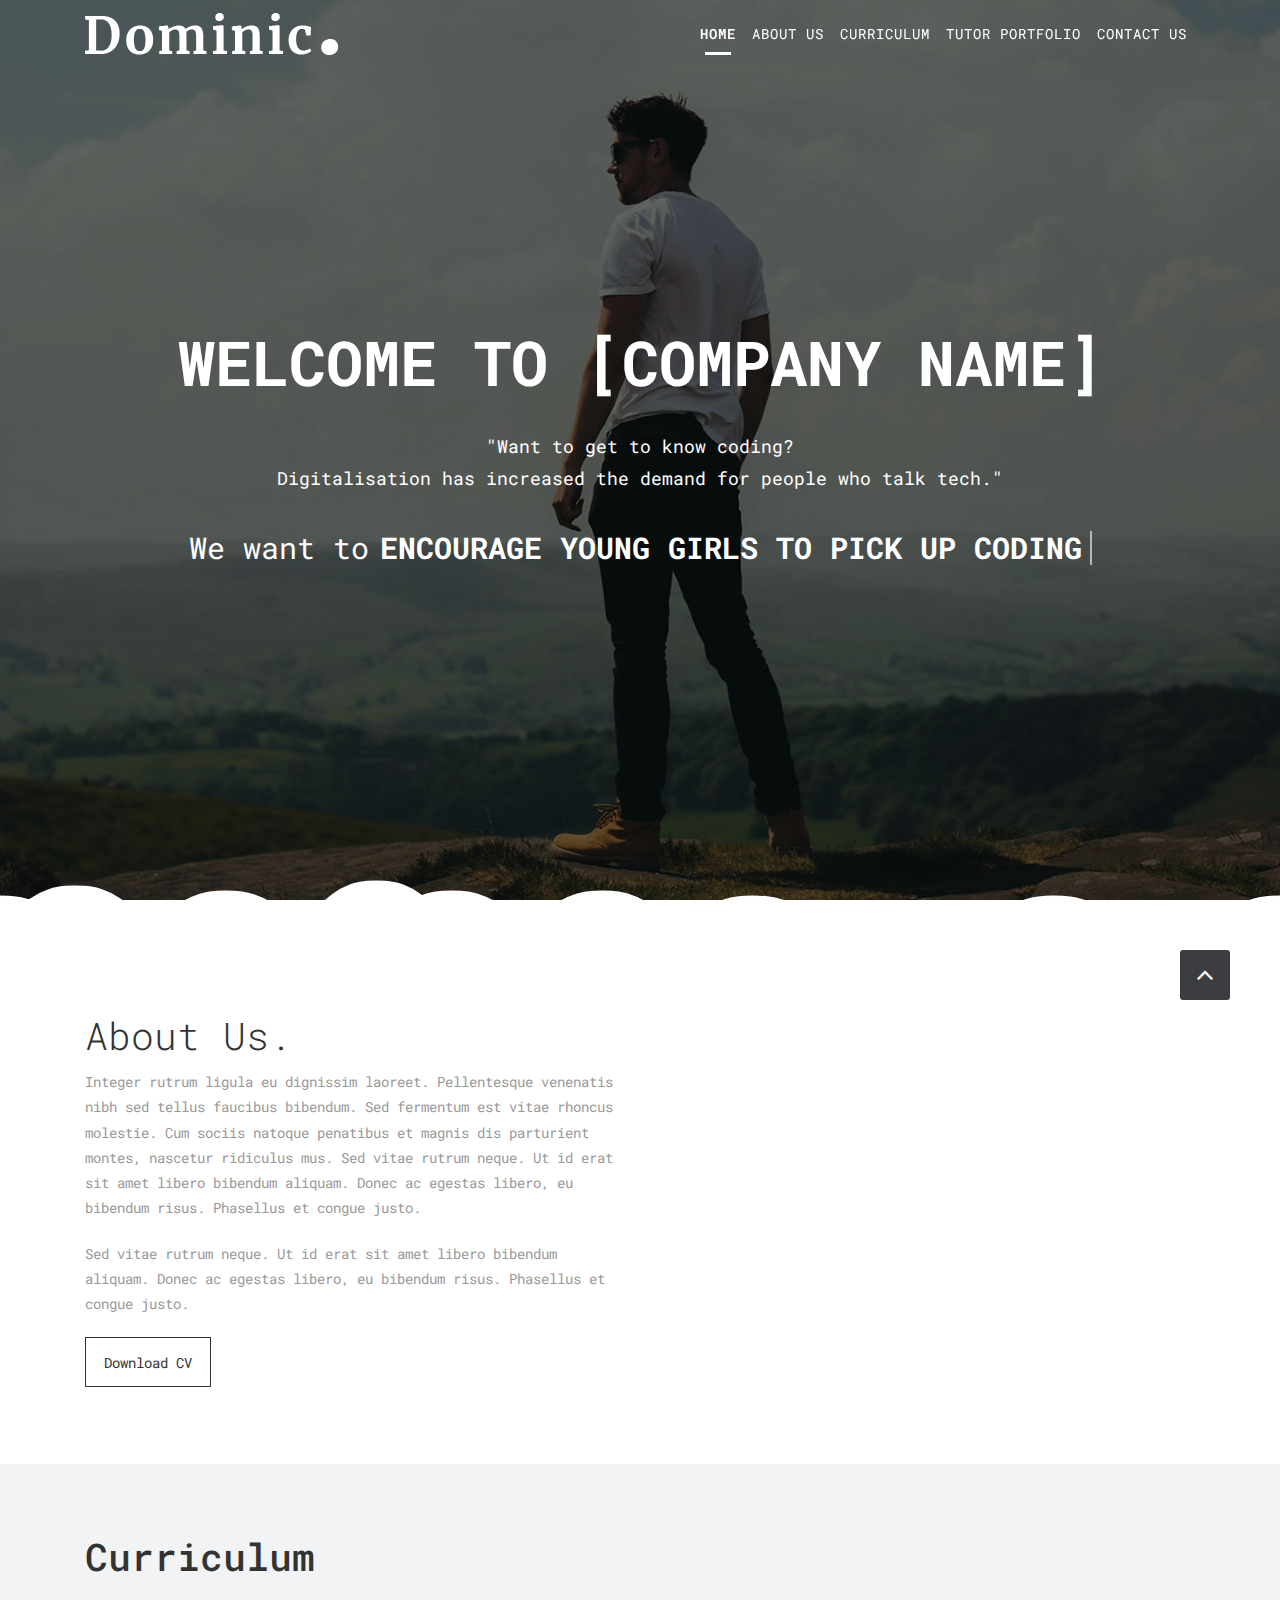
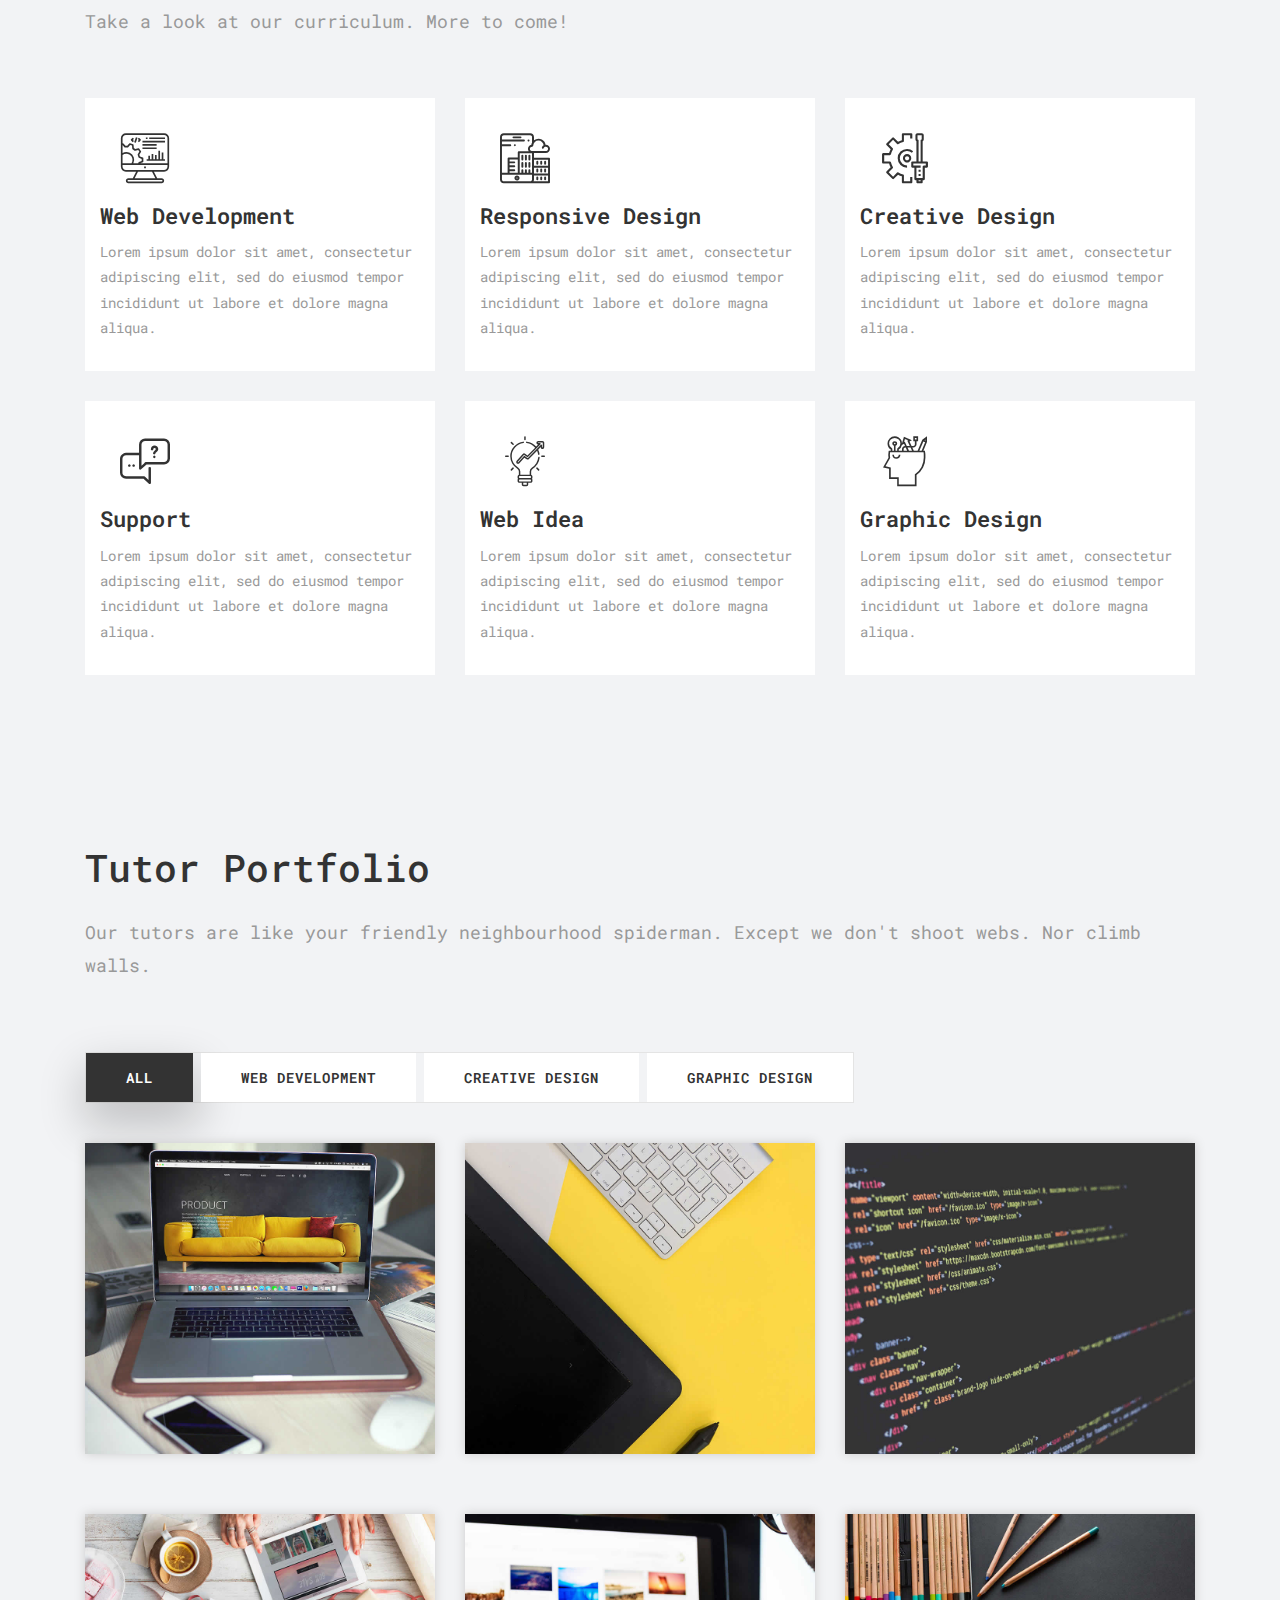
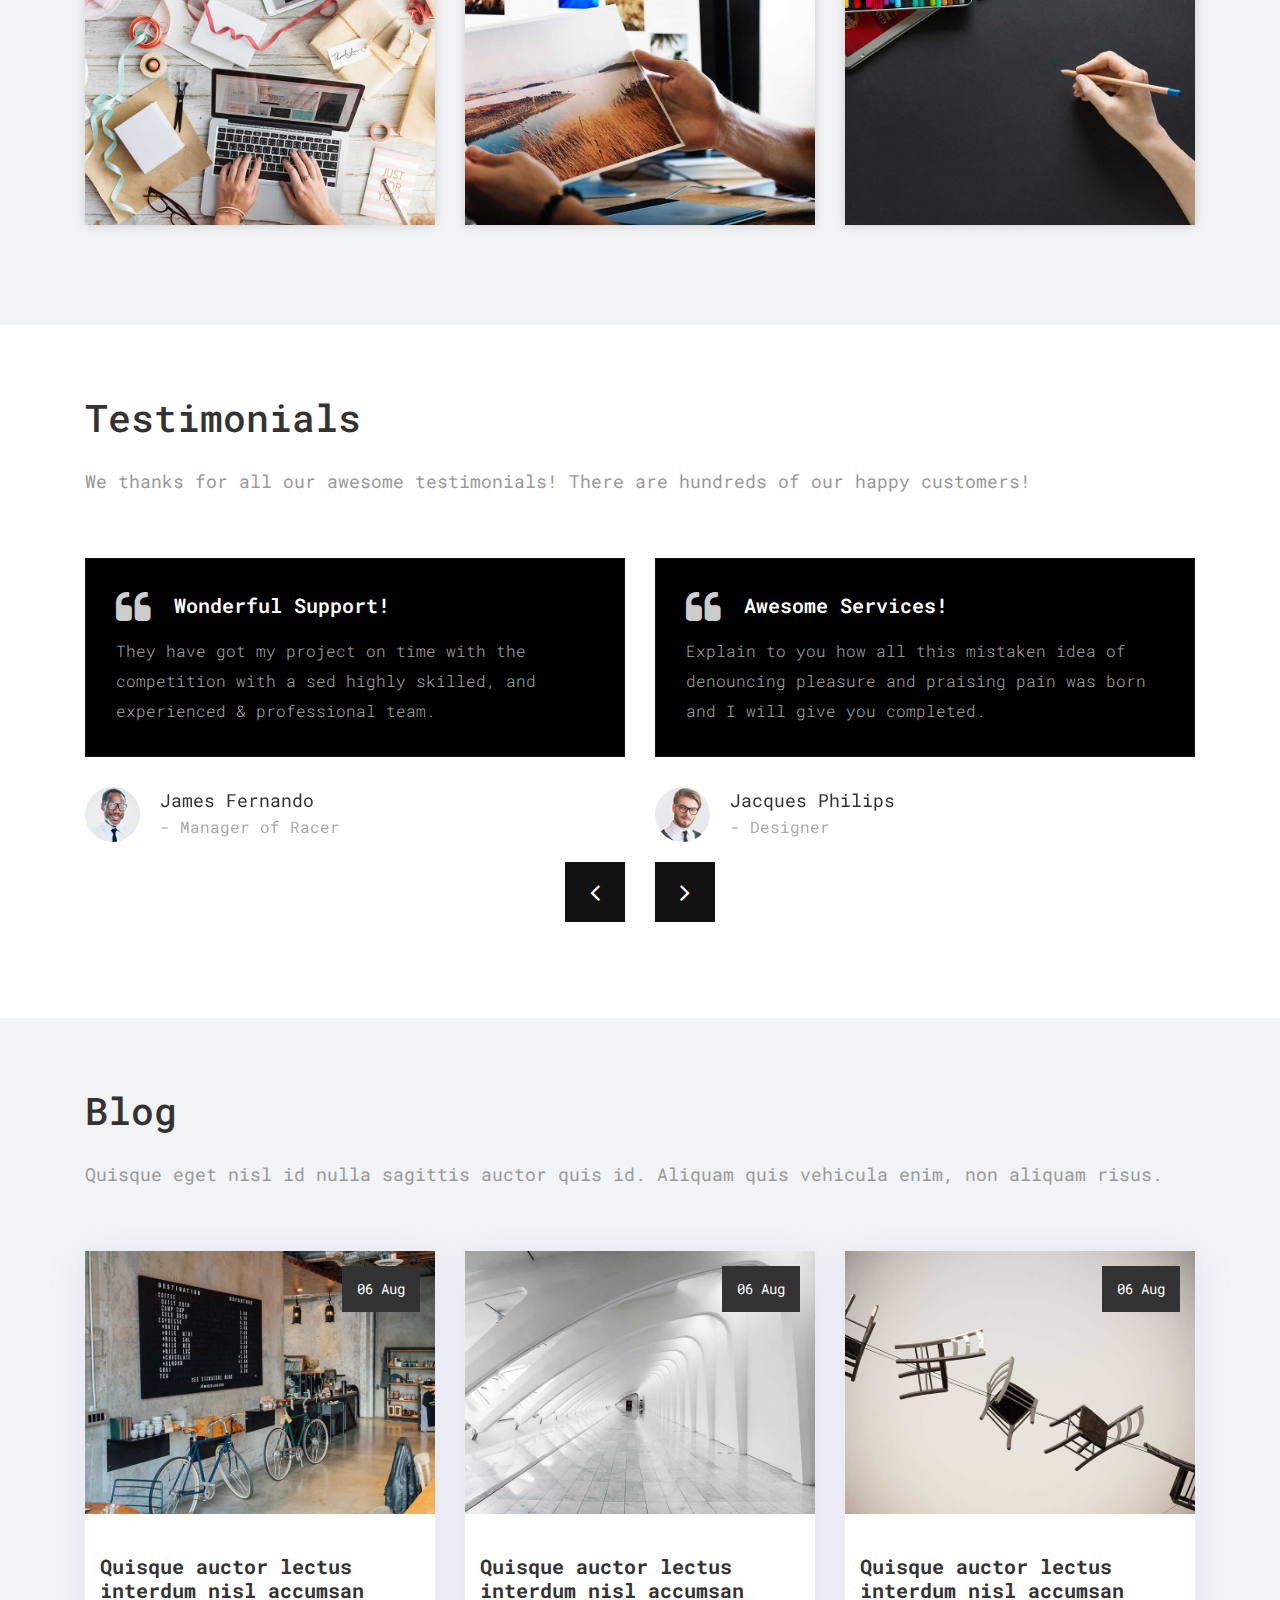
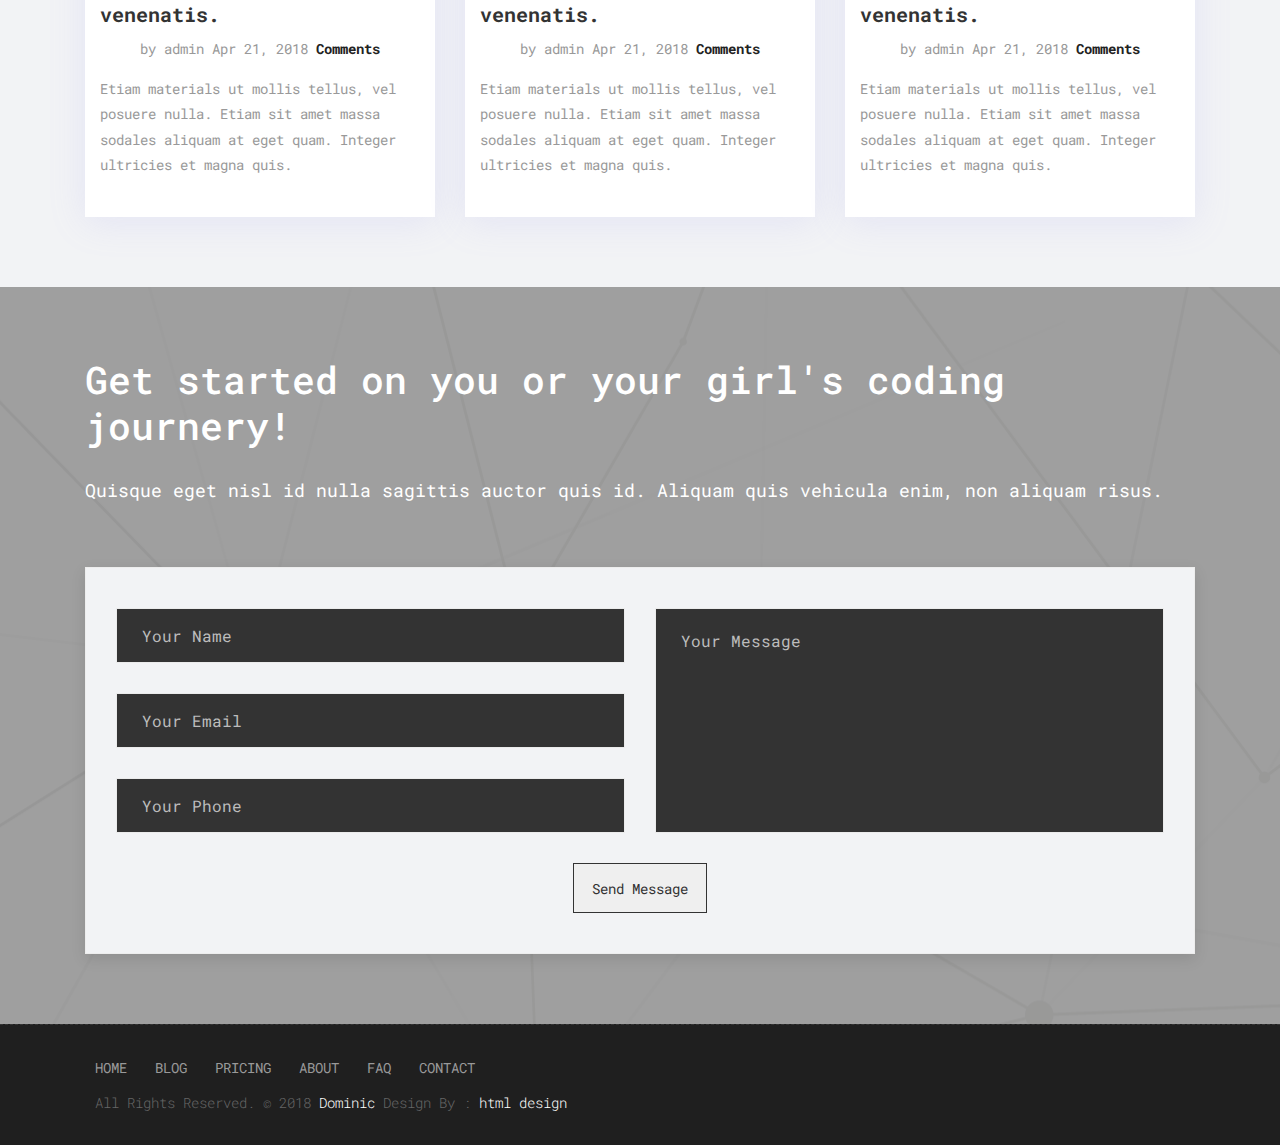
==== commit 55fbedee: "Renamed main menu and sections" ====
--- a/index.html
+++ b/index.html
@@ -9,10 +9,10 @@
     <meta name="viewport" content="width=device-width, minimum-scale=1.0, maximum-scale=1.0, user-scalable=no">
  
      <!-- Site Metas -->
-    <title>Dominic - Responsive HTML5 OnePage Template</title>  
+    <title>Company Name</title>  
     <meta name="keywords" content="">
     <meta name="description" content="">
-    <meta name="author" content="">
+    <meta name="author" content="Rachel Lee">
 
     <!-- Site Icons -->
     <link rel="shortcut icon" href="images/favicon.ico" type="image/x-icon" />
@@ -63,19 +63,13 @@
               <a class="nav-link js-scroll-trigger" href="#about">About Us</a>
             </li>
             <li class="nav-item">
-              <a class="nav-link js-scroll-trigger" href="#services">Services</a>
+              <a class="nav-link js-scroll-trigger" href="#services">Curriculum</a>
             </li>
             <li class="nav-item">
-              <a class="nav-link js-scroll-trigger" href="#portfolio">Portfolio</a>
-            </li>
-            <li class="nav-item">
-              <a class="nav-link js-scroll-trigger" href="#testimonials">Testimonials</a>
+              <a class="nav-link js-scroll-trigger" href="#portfolio">Tutor Portfolio</a>
             </li>
 			<li class="nav-item">
-              <a class="nav-link js-scroll-trigger" href="#blog">Blog</a>
-            </li>
-			<li class="nav-item">
-              <a class="nav-link js-scroll-trigger" href="#contact">Contect Us</a>
+              <a class="nav-link js-scroll-trigger" href="#contact">Contact Us</a>
             </li>
           </ul>
         </div>
@@ -84,15 +78,15 @@
 	
 	<section id="home" class="main-banner parallaxie" style="background: url('uploads/banner-01.jpg')">
 		<div class="heading">
-			<h1>hello i'm Dominic</h1>
-			<p>"Lorem ipsum dolor sit amet, consectetur adipiscing elit, <br>sed do eiusmod tempor incididunt ut labore et dolore magna aliqua."</p>
+			<h1>welcome to [company name]</h1>
+			<p>"Want to get to know coding?<br>Digitalisation has increased the demand for people who talk tech."</p>
 			<h3 class="cd-headline clip is-full-width">
-				<span>Lorem ipsum dolor sit amet </span>
+				<span>We want to </span>
 				<span class="cd-words-wrapper">
-					<b class="is-visible">Web Developer</b>
-					<b>Web Design</b>
-					<b>Creative Design</b>
-					<b>Graphic Design</b>
+					<b class="is-visible">encourage young girls to pick up coding</b>
+					<b>simplify coding once and for all</b>
+					<b>build the bridge between girls and tech</b>
+					<b>share our experiences and knowledge</b>
 				</span>
 			</h3>
 		</div>
@@ -128,7 +122,7 @@
             <div class="row">
                 <div class="col-md-6">
                     <div class="message-box">                        
-                        <h2>About Dominic.</h2>
+                        <h2>About Us.</h2>
                         <p> Integer rutrum ligula eu dignissim laoreet. Pellentesque venenatis nibh sed tellus faucibus bibendum. Sed fermentum est vitae rhoncus molestie. Cum sociis natoque penatibus et magnis dis parturient montes, nascetur ridiculus mus. Sed vitae rutrum neque. Ut id erat sit amet libero bibendum aliquam. Donec ac egestas libero, eu bibendum risus. Phasellus et congue justo. </p>
 						<p>Sed vitae rutrum neque. Ut id erat sit amet libero bibendum aliquam. Donec ac egestas libero, eu bibendum risus. Phasellus et congue justo.</p>
 
@@ -145,11 +139,11 @@
         </div><!-- end container -->
     </div><!-- end section -->
 	
-    <div id="services" class="section lb">
+    <div id="curriculum" class="section lb">
         <div class="container">
             <div class="section-title text-left">
-                <h3>Services</h3>
-                <p>Quisque eget nisl id nulla sagittis auctor quis id. Aliquam quis vehicula enim, non aliquam risus.</p>
+                <h3>Curriculum</h3>
+                <p>Take a look at our curriculum. More to come!</p>
             </div><!-- end title -->
 
             <div class="row">
@@ -214,8 +208,8 @@
 	<div id="portfolio" class="section lb">
 		<div class="container">
 			<div class="section-title text-left">
-                <h3>Portfolio</h3>
-                <p>Quisque eget nisl id nulla sagittis auctor quis id. Aliquam quis vehicula enim, non aliquam risus.</p>
+                <h3>Tutor Portfolio</h3>
+                <p>Our tutors are like your friendly neighbourhood spiderman. Except we don't shoot webs. Nor climb walls.</p>
             </div><!-- end title -->
 			
 			<div class="gallery-menu row">
@@ -455,7 +449,7 @@
     <div id="contact" class="section db">
         <div class="container">
             <div class="section-title text-left">
-                <h3>Contact</h3>
+                <h3>Get started on you or your girl's coding journery!</h3>
                 <p>Quisque eget nisl id nulla sagittis auctor quis id. Aliquam quis vehicula enim, non aliquam risus.</p>
             </div><!-- end title -->
 
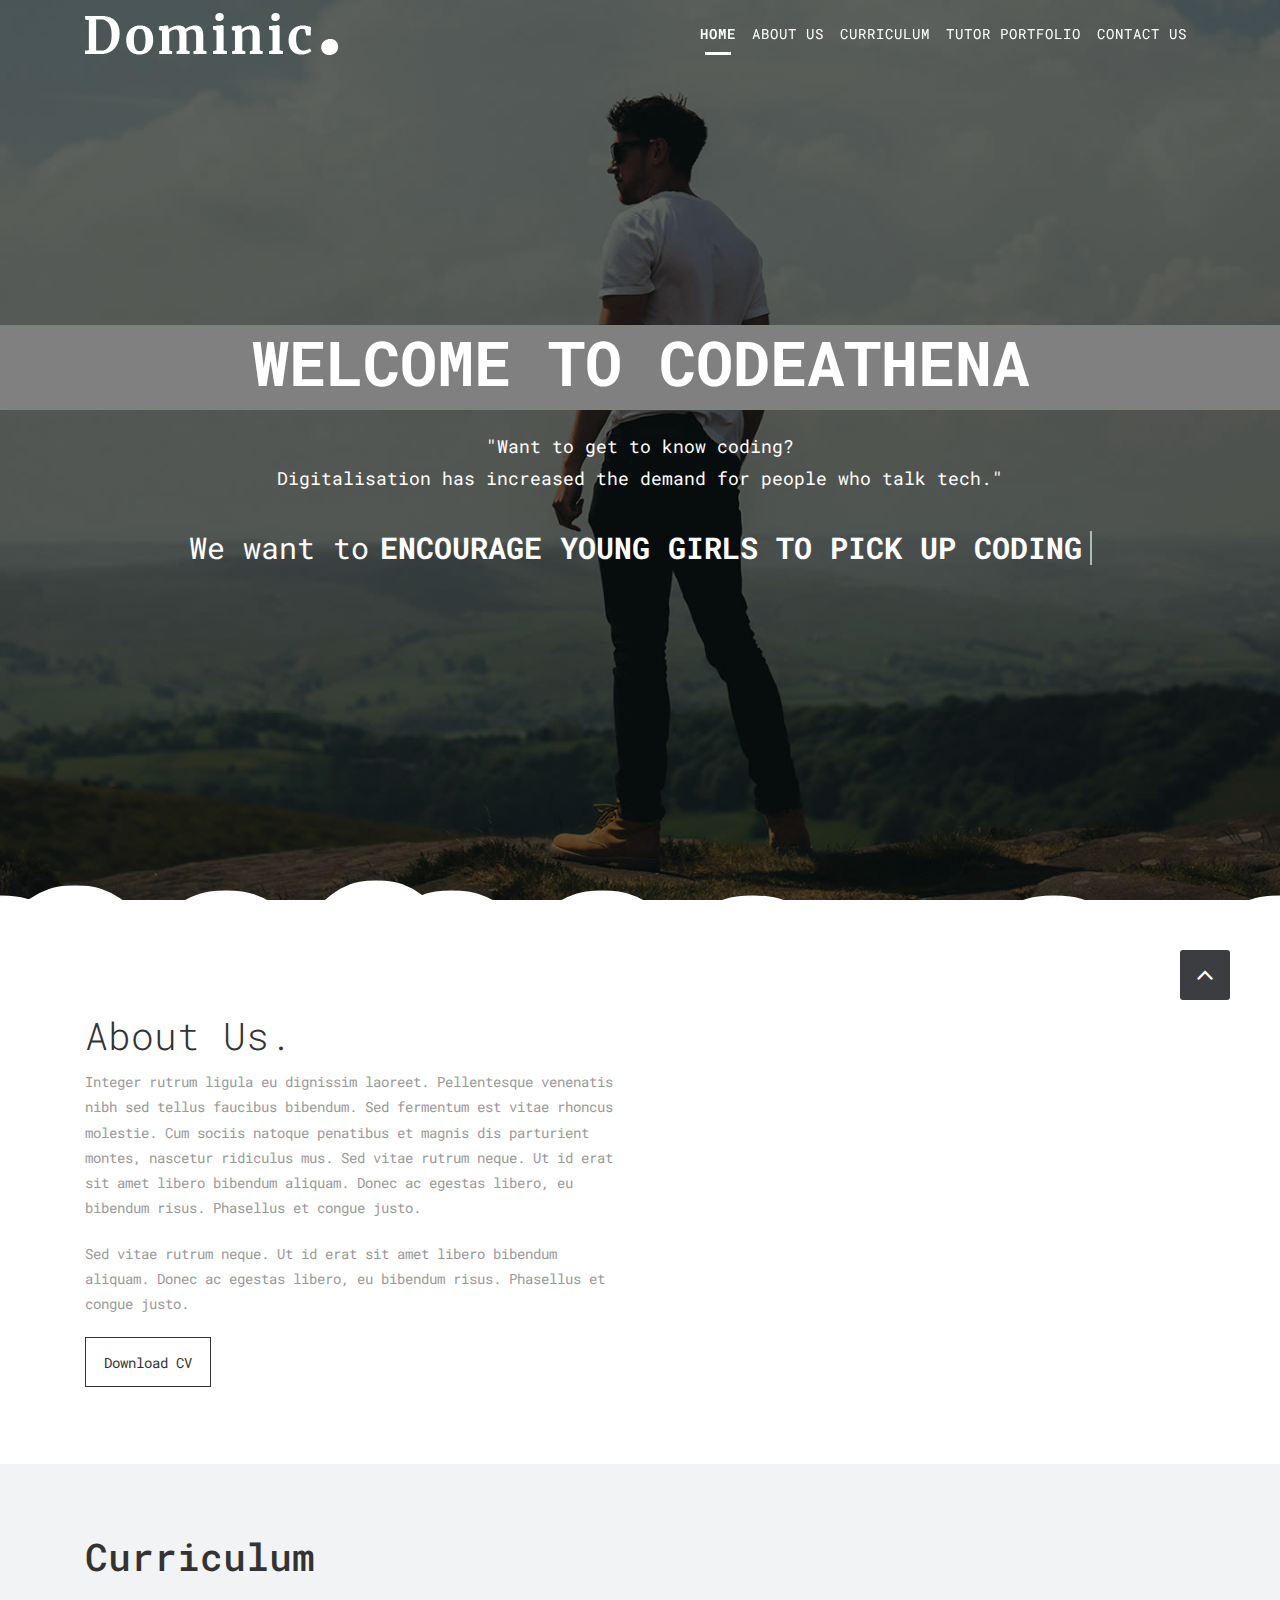
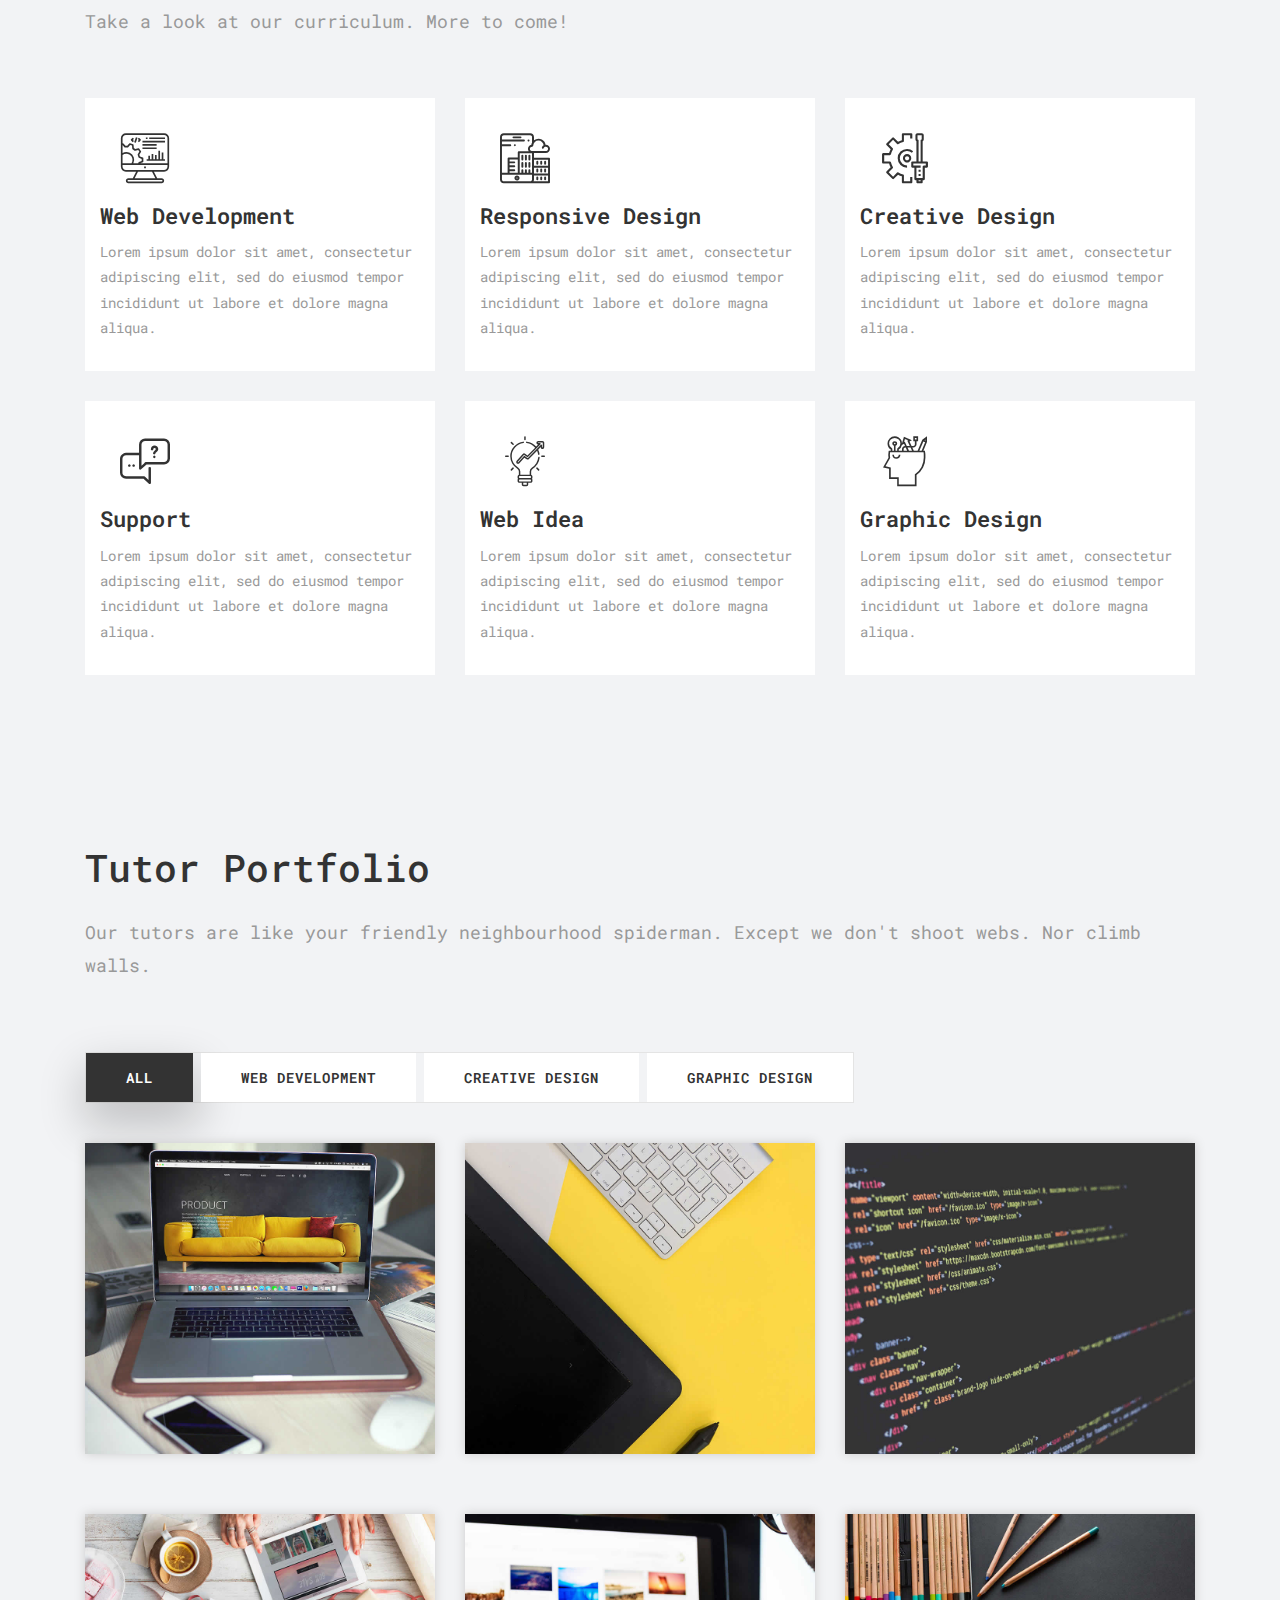
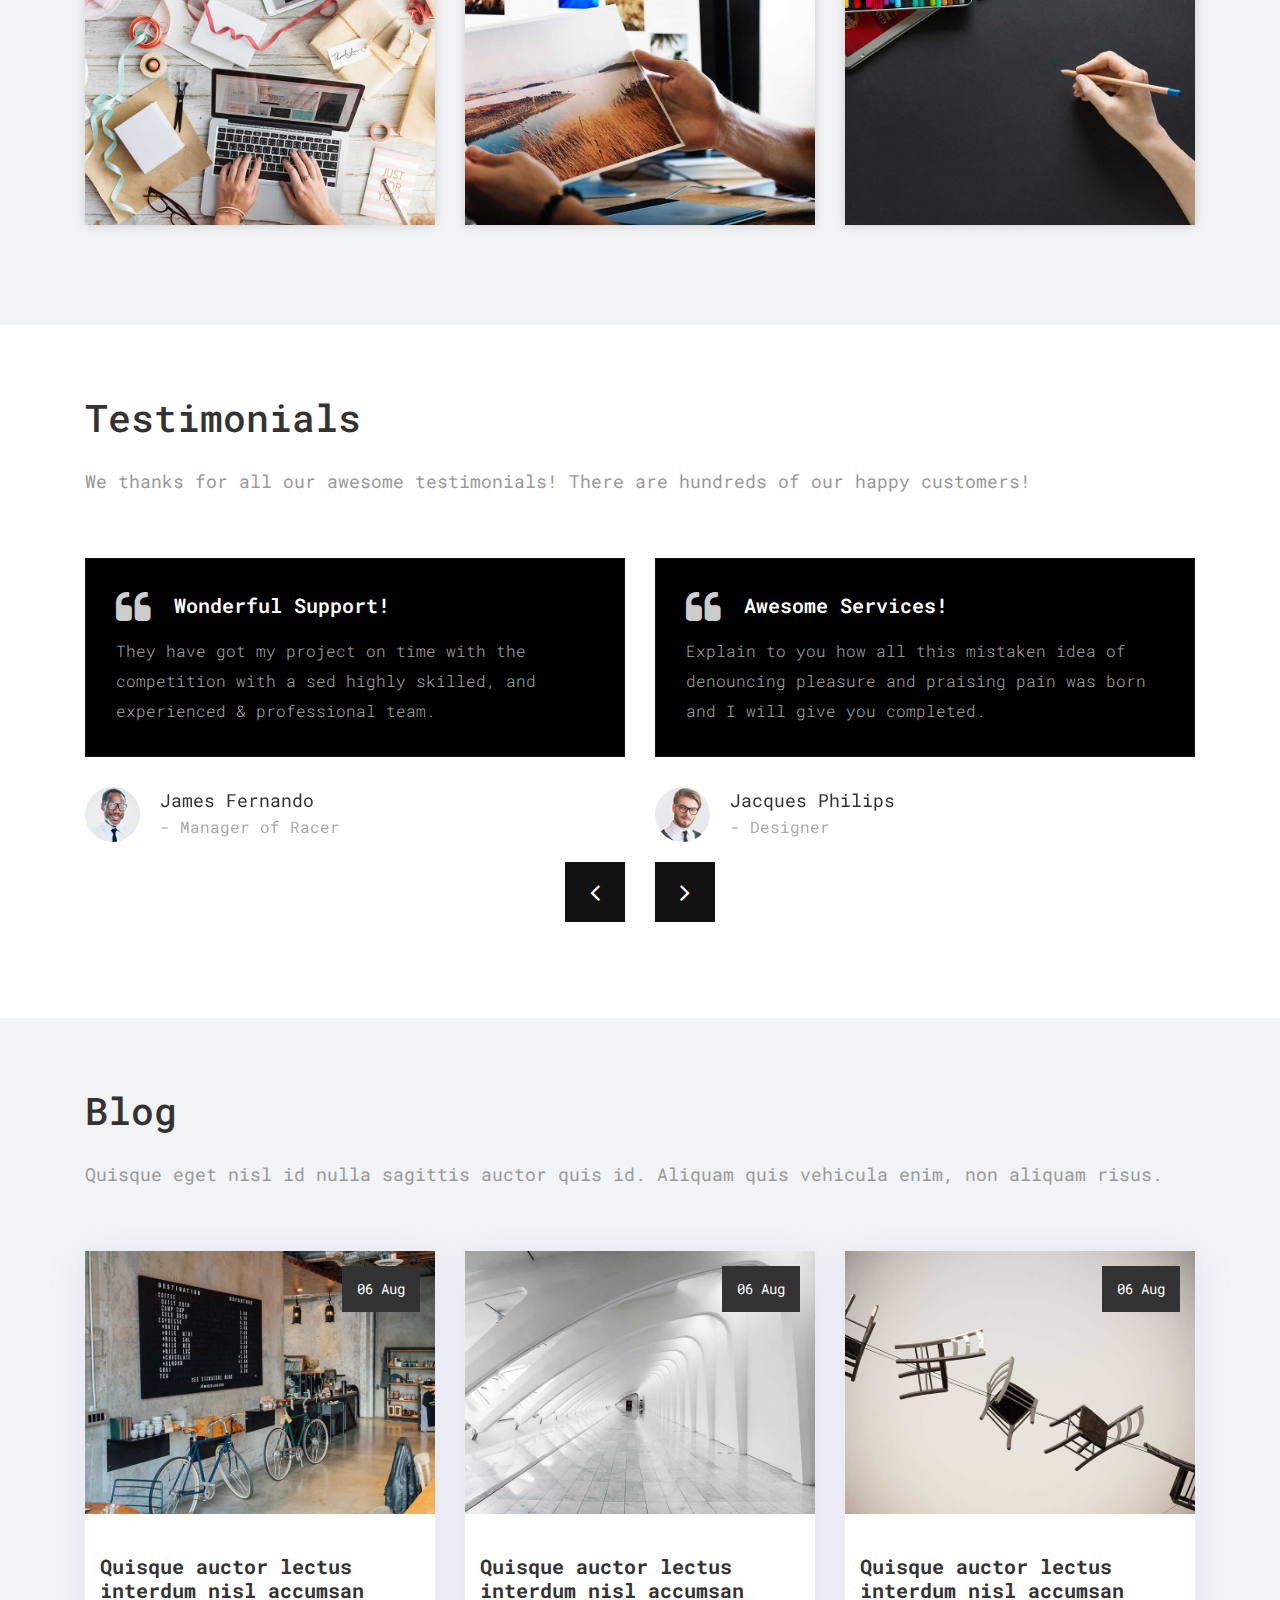
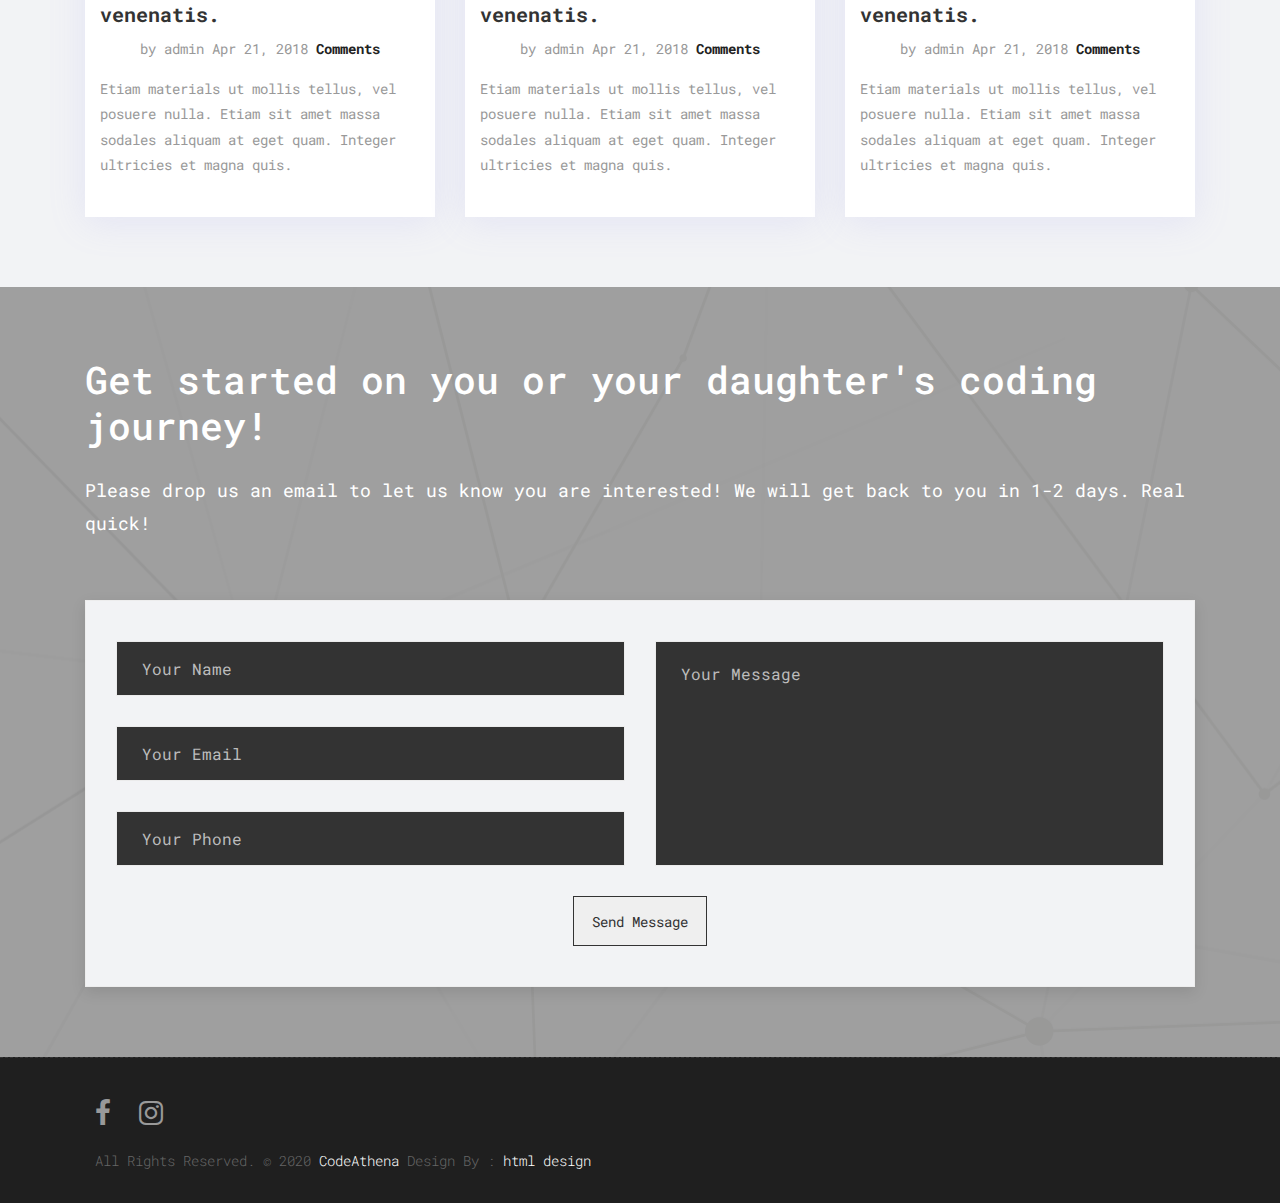
==== commit 2ecd105b: "Renamed with CodeAthena" ====
--- a/index.html
+++ b/index.html
@@ -63,7 +63,7 @@
               <a class="nav-link js-scroll-trigger" href="#about">About Us</a>
             </li>
             <li class="nav-item">
-              <a class="nav-link js-scroll-trigger" href="#services">Curriculum</a>
+              <a class="nav-link js-scroll-trigger" href="#curriculum">Curriculum</a>
             </li>
             <li class="nav-item">
               <a class="nav-link js-scroll-trigger" href="#portfolio">Tutor Portfolio</a>
@@ -78,7 +78,7 @@
 	
 	<section id="home" class="main-banner parallaxie" style="background: url('uploads/banner-01.jpg')">
 		<div class="heading">
-			<h1>welcome to [company name]</h1>
+			<h1 style="background-color:grey;">welcome to CodeAthena</h1>
 			<p>"Want to get to know coding?<br>Digitalisation has increased the demand for people who talk tech."</p>
 			<h3 class="cd-headline clip is-full-width">
 				<span>We want to </span>
@@ -449,8 +449,8 @@
     <div id="contact" class="section db">
         <div class="container">
             <div class="section-title text-left">
-                <h3>Get started on you or your girl's coding journery!</h3>
-                <p>Quisque eget nisl id nulla sagittis auctor quis id. Aliquam quis vehicula enim, non aliquam risus.</p>
+                <h3>Get started on you or your daughter's coding journey!</h3>
+                <p>Please drop us an email to let us know you are interested! We will get back to you in 1-2 days. Real quick!</p>
             </div><!-- end title -->
 
             <div class="row">
@@ -497,14 +497,10 @@
             <div class="footer-distributed">
                 <div class="footer-left">
                     <p class="footer-links">
-                        <a href="#">Home</a>
-                        <a href="#">Blog</a>
-                        <a href="#">Pricing</a>
-                        <a href="#">About</a>
-                        <a href="#">Faq</a>
-                        <a href="#">Contact</a>
+                        <a href="http://www.facebook.com/" class="fa fa-facebook fa-2x"></a>
+                        <a href="http://www.instagram.com/" class="fa fa-instagram fa-2x"></a>
                     </p>
-                    <p class="footer-company-name">All Rights Reserved. &copy; 2018 <a href="#">Dominic</a> Design By : 
+                    <p class="footer-company-name">All Rights Reserved. &copy; 2020 <a href="#">CodeAthena</a> Design By : 
 					<a href="https://html.design/">html design</a></p>
                 </div>
             </div>
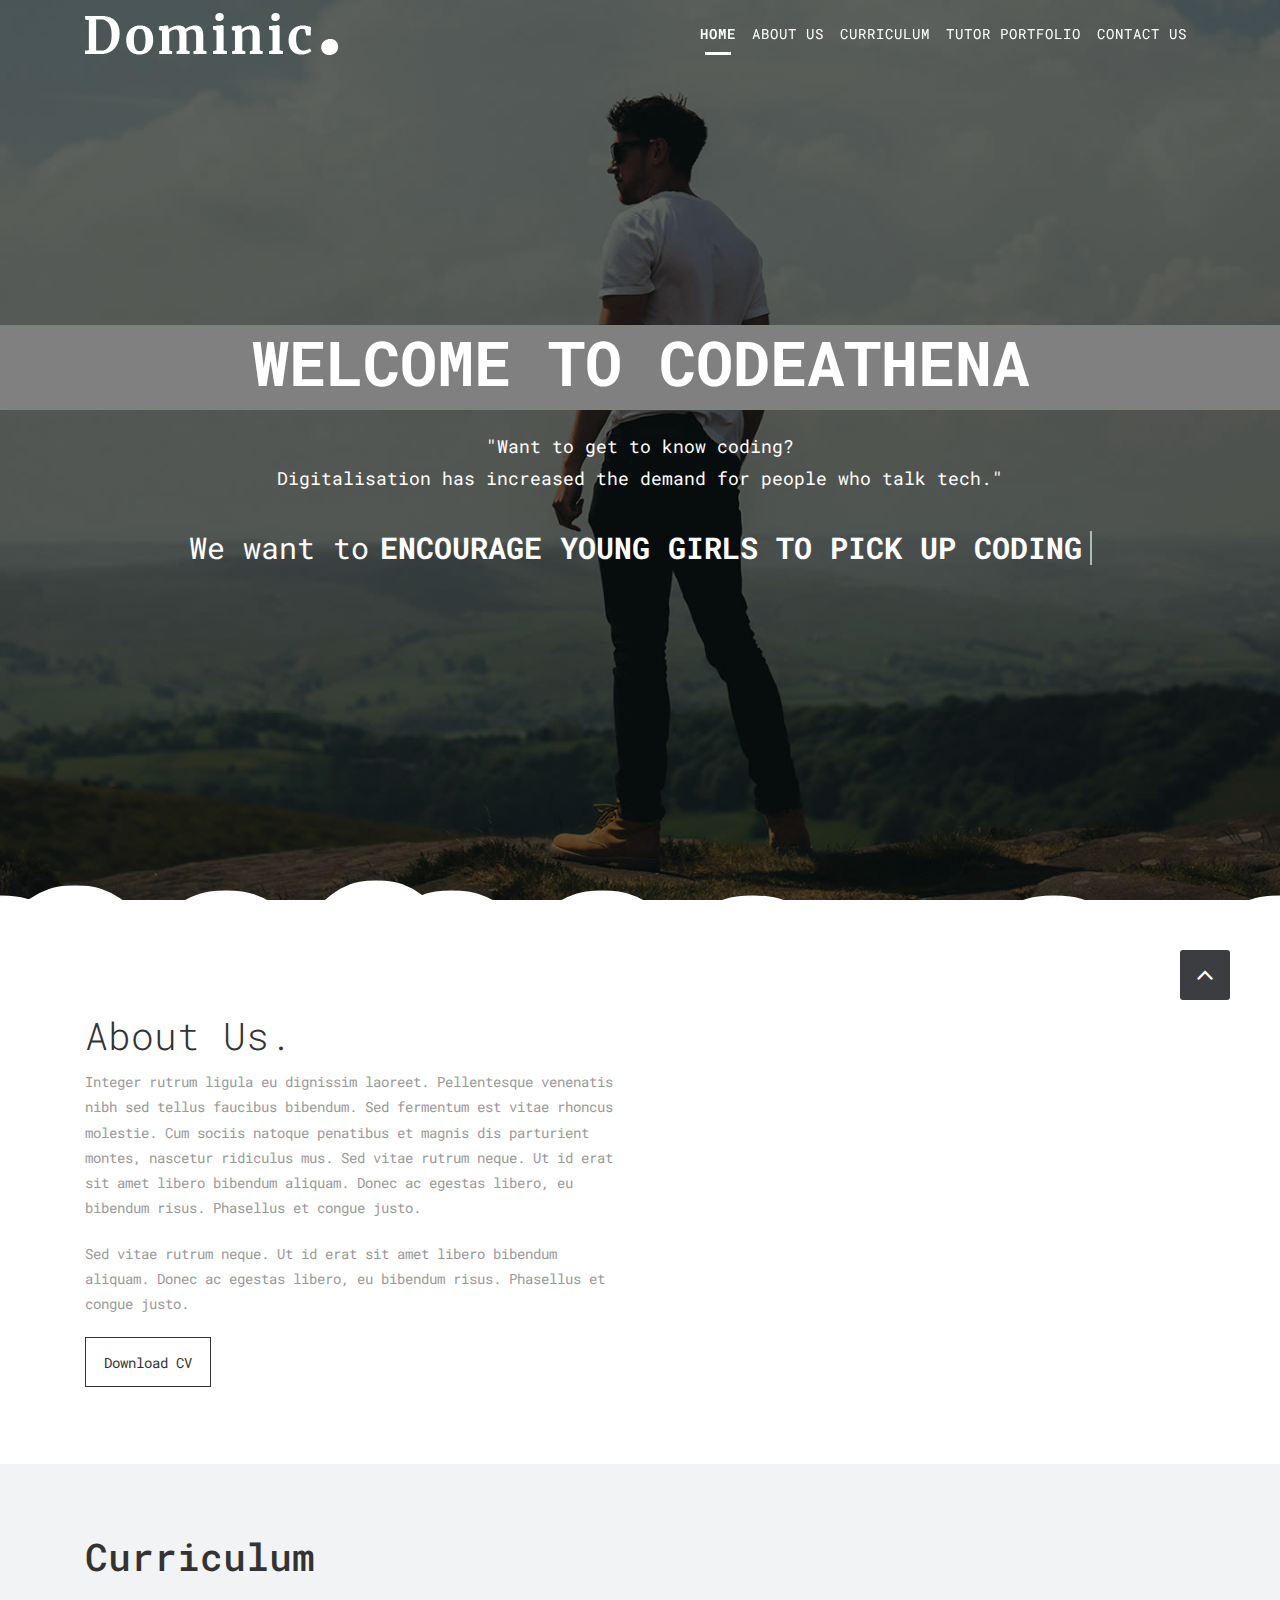
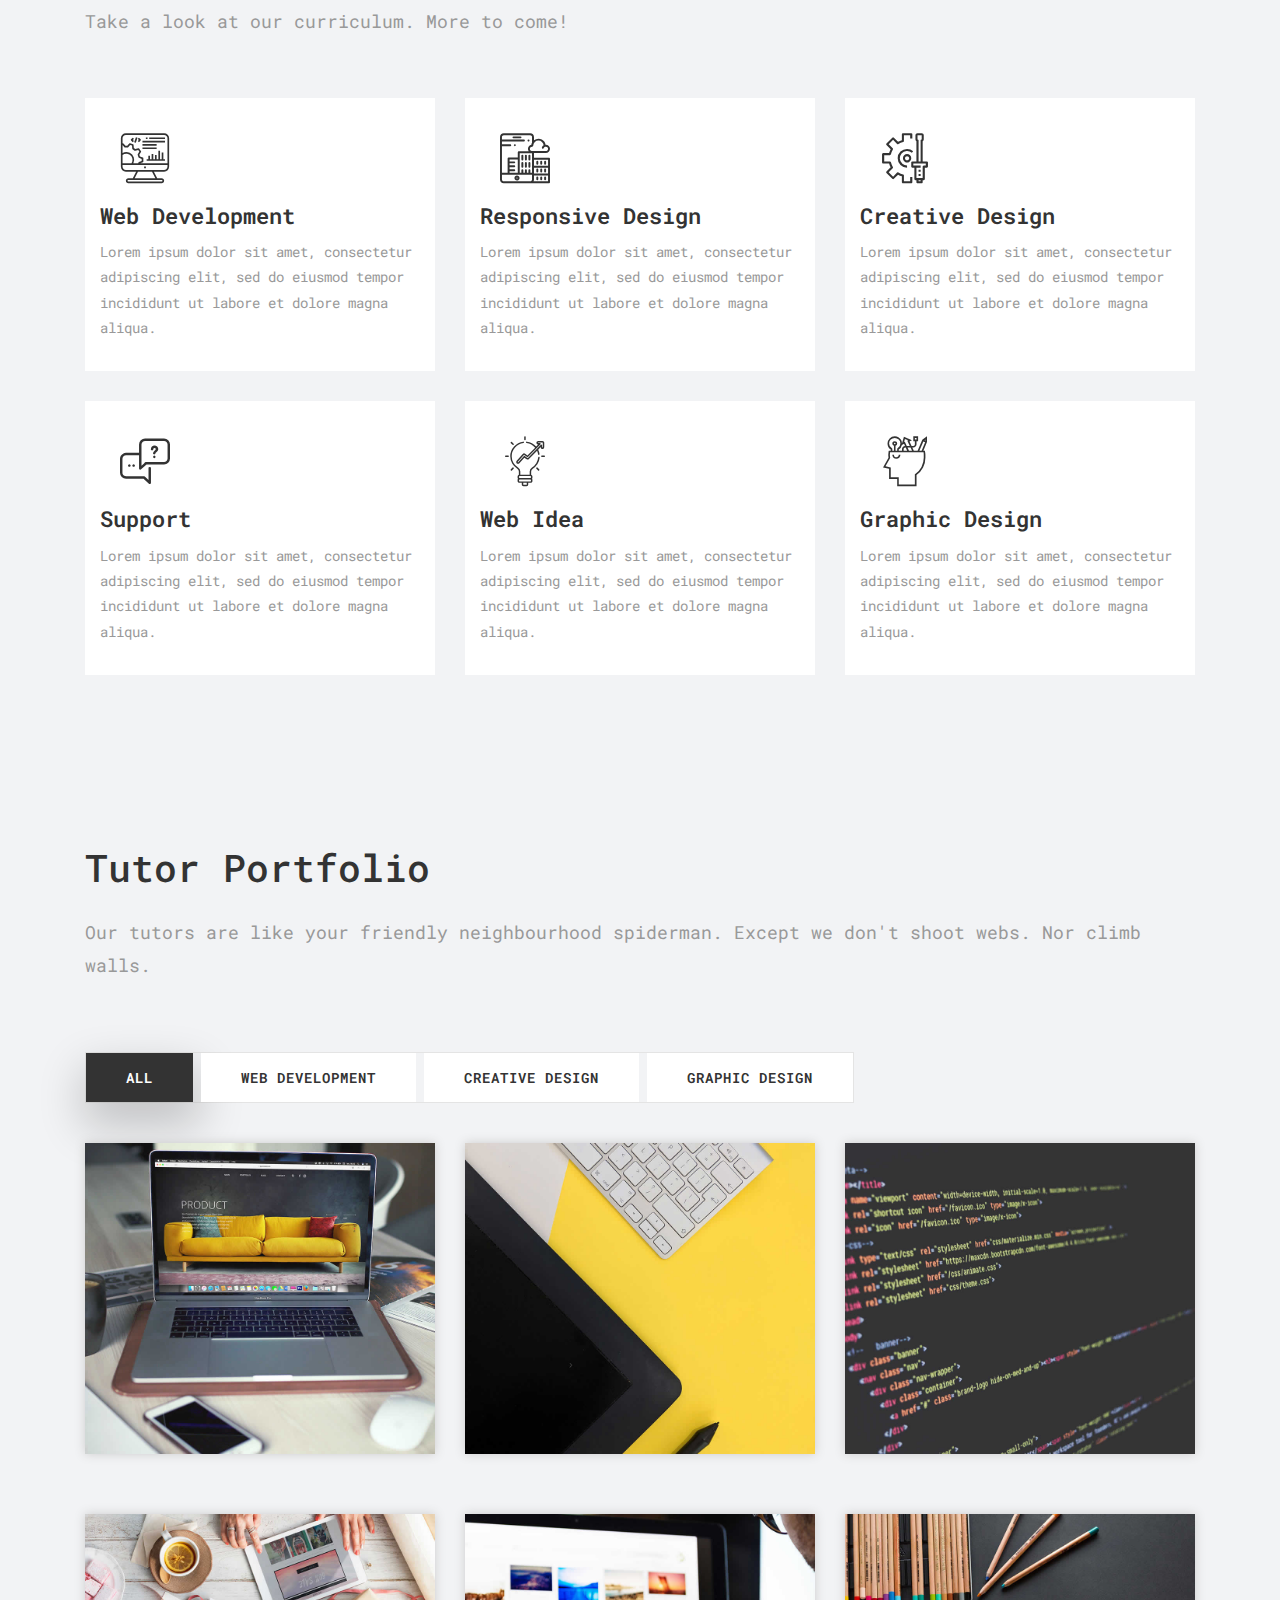
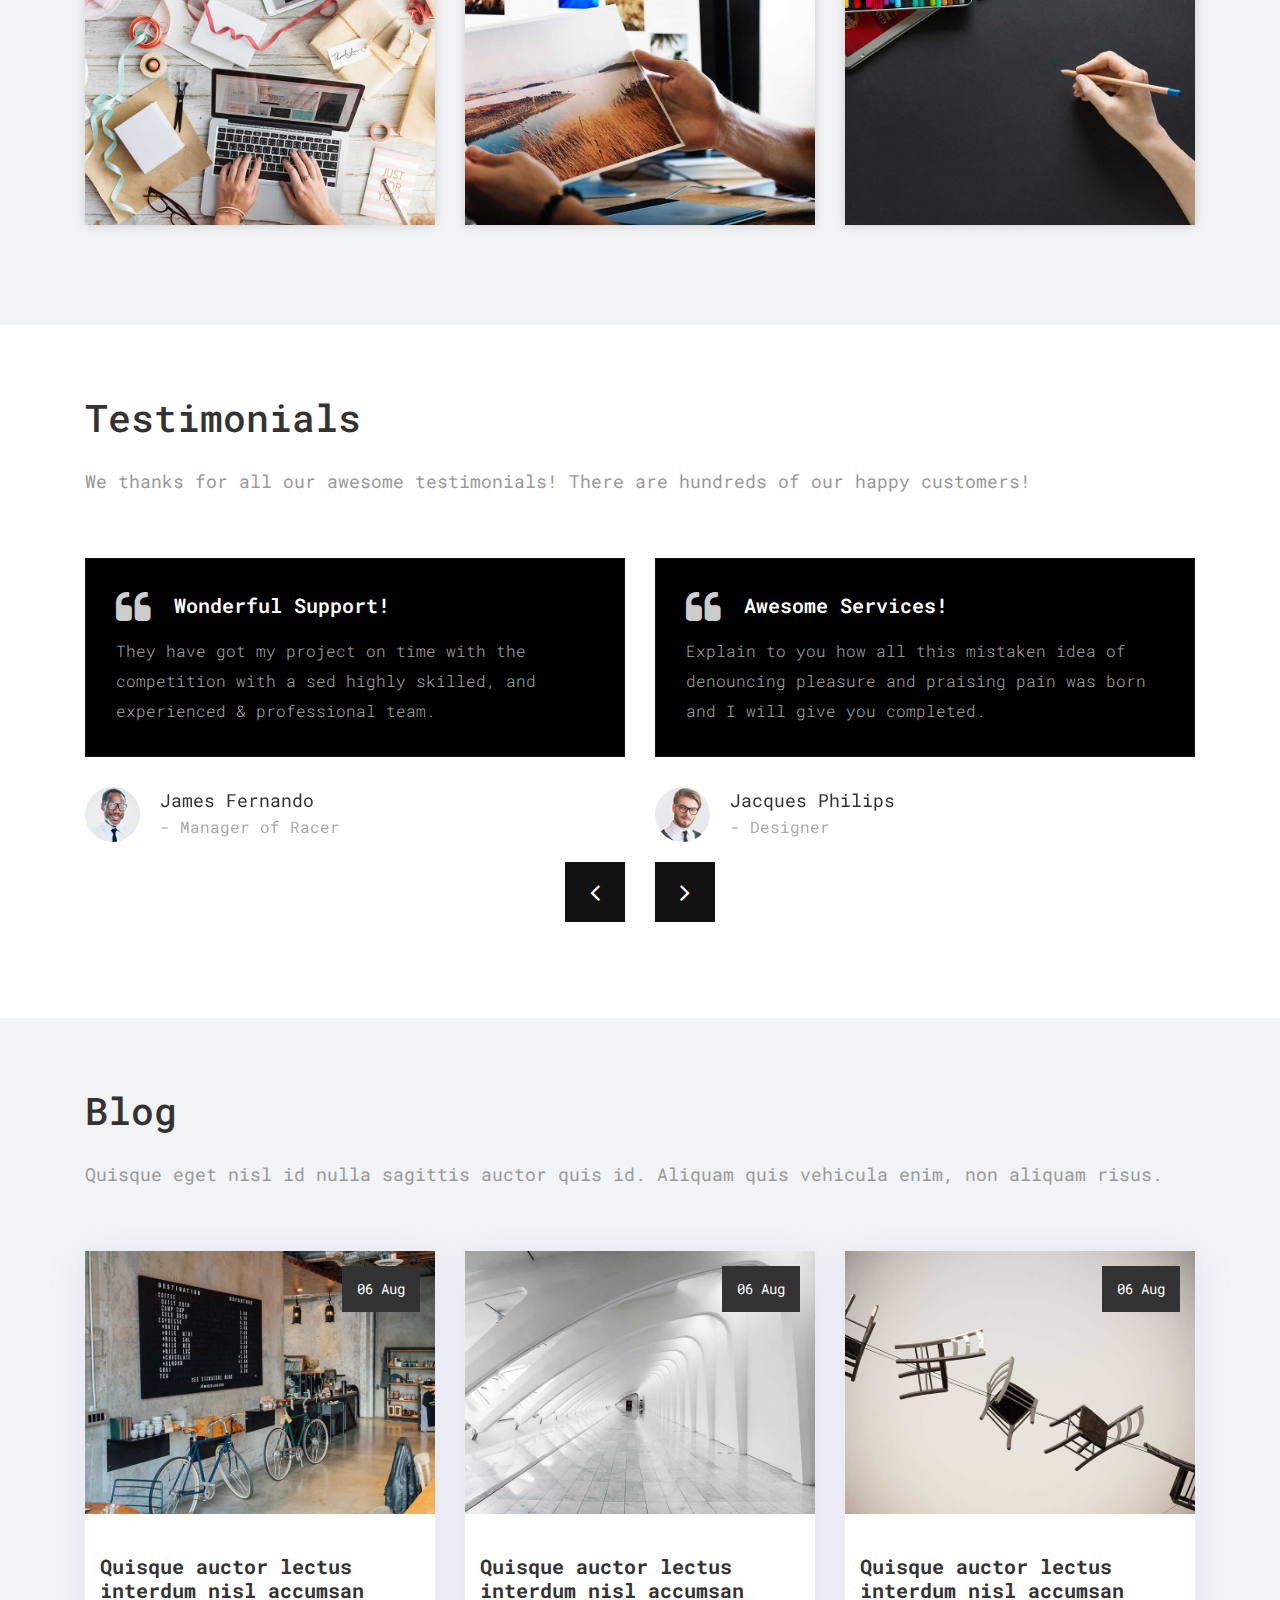
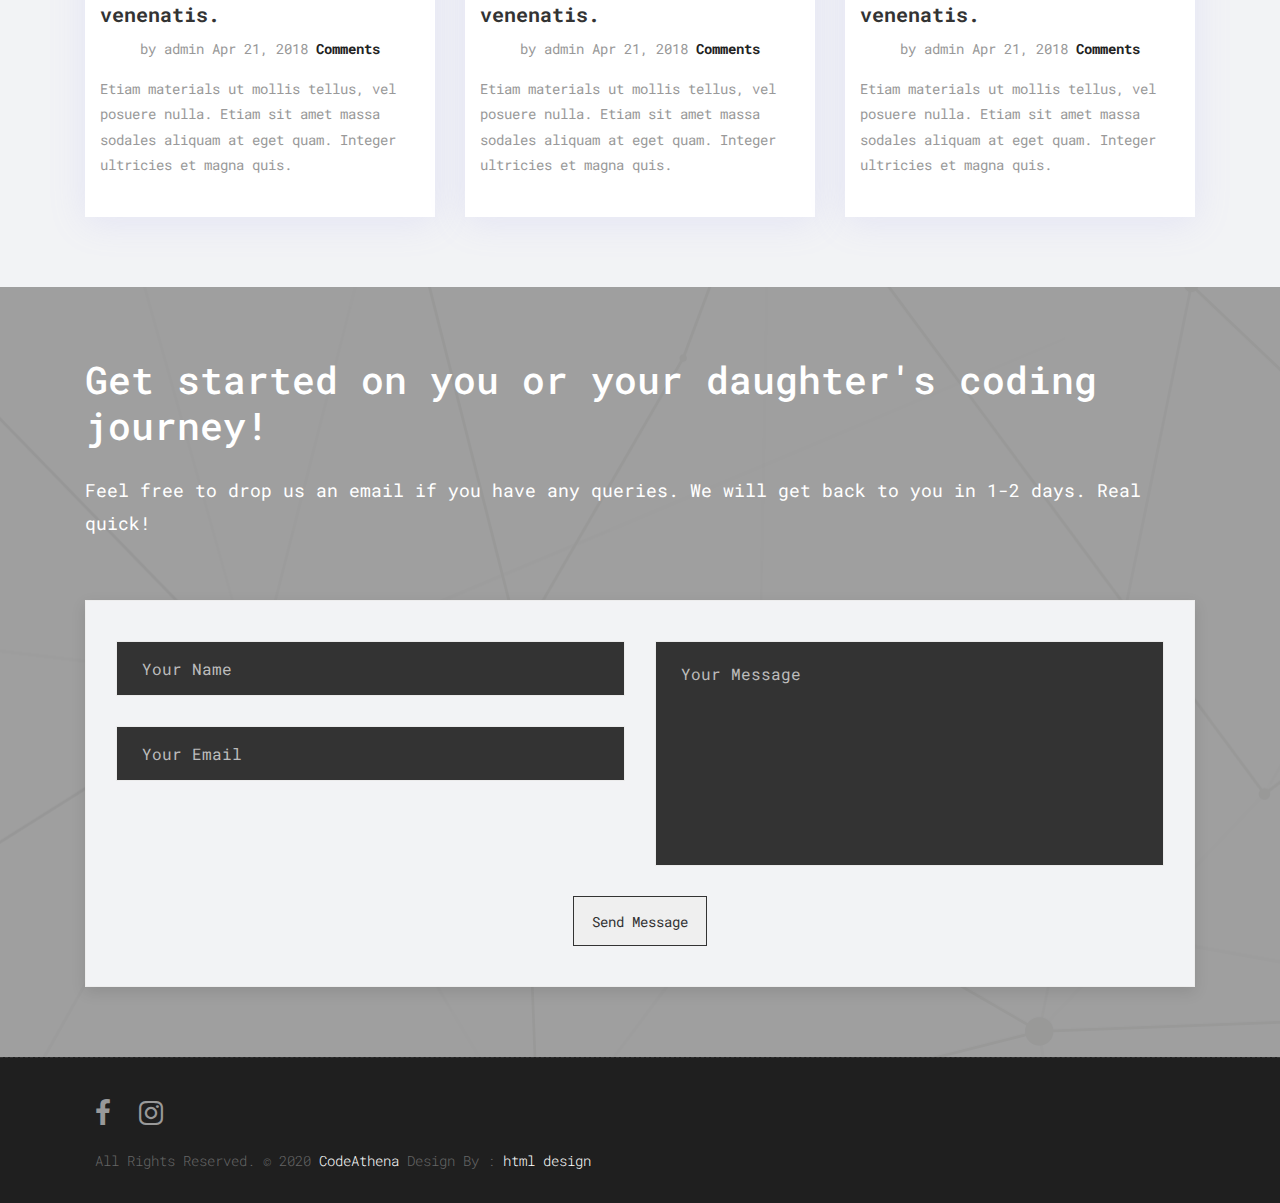
==== commit 07554d9e: "Removed Singapore from Website name" ====
--- a/index.html
+++ b/index.html
@@ -9,9 +9,9 @@
     <meta name="viewport" content="width=device-width, minimum-scale=1.0, maximum-scale=1.0, user-scalable=no">
  
      <!-- Site Metas -->
-    <title>Company Name</title>  
+    <title>CodeAthena</title>  
     <meta name="keywords" content="">
-    <meta name="description" content="">
+    <meta name="description" content="Coding classes for girls, by girls">
     <meta name="author" content="Rachel Lee">
 
     <!-- Site Icons -->
@@ -450,7 +450,7 @@
         <div class="container">
             <div class="section-title text-left">
                 <h3>Get started on you or your daughter's coding journey!</h3>
-                <p>Please drop us an email to let us know you are interested! We will get back to you in 1-2 days. Real quick!</p>
+                <p>Feel free to drop us an email if you have any queries. We will get back to you in 1-2 days. Real quick!</p>
             </div><!-- end title -->
 
             <div class="row">
@@ -466,10 +466,6 @@
 									</div>
 									<div class="form-group">
 										<input class="form-control" id="email" type="email" placeholder="Your Email" required="required" data-validation-required-message="Please enter your email address.">
-										<p class="help-block text-danger"></p>
-									</div>
-									<div class="form-group">
-										<input class="form-control" id="phone" type="tel" placeholder="Your Phone" required="required" data-validation-required-message="Please enter your phone number.">
 										<p class="help-block text-danger"></p>
 									</div>
 								</div>
